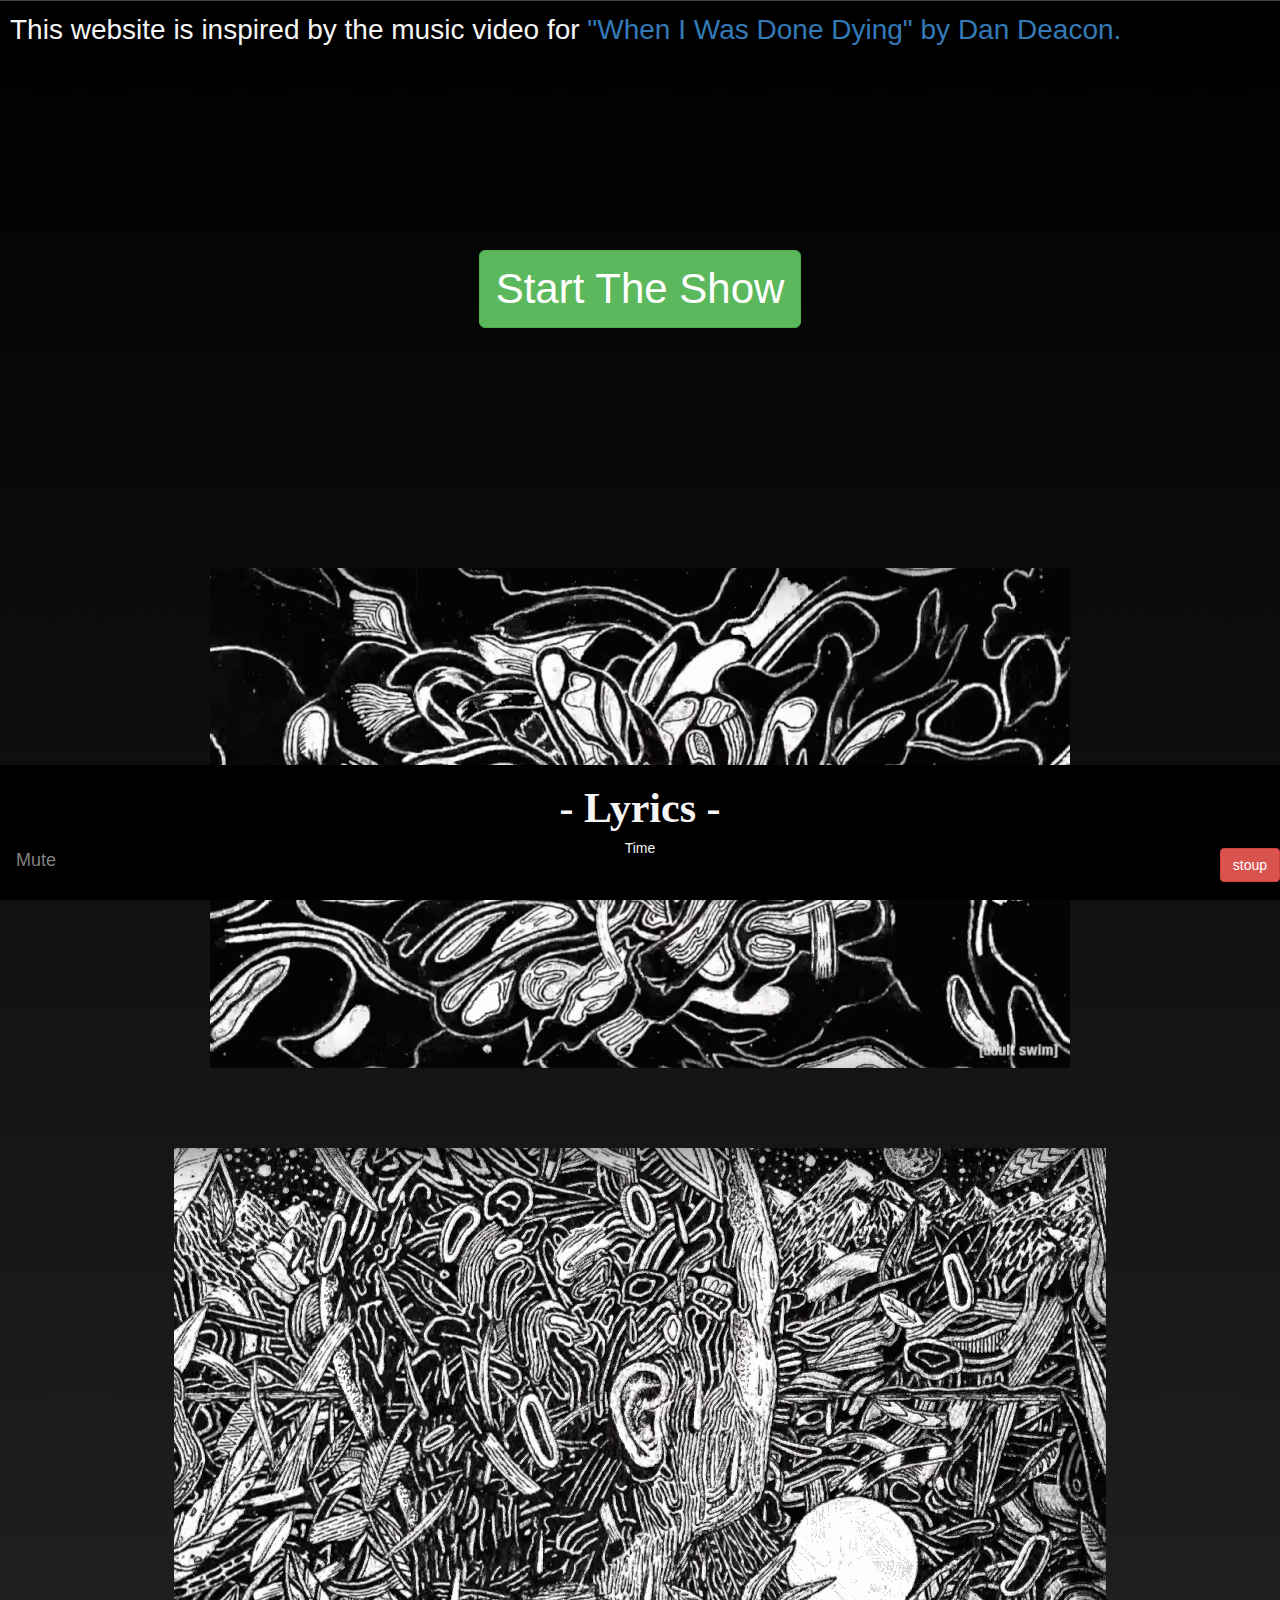
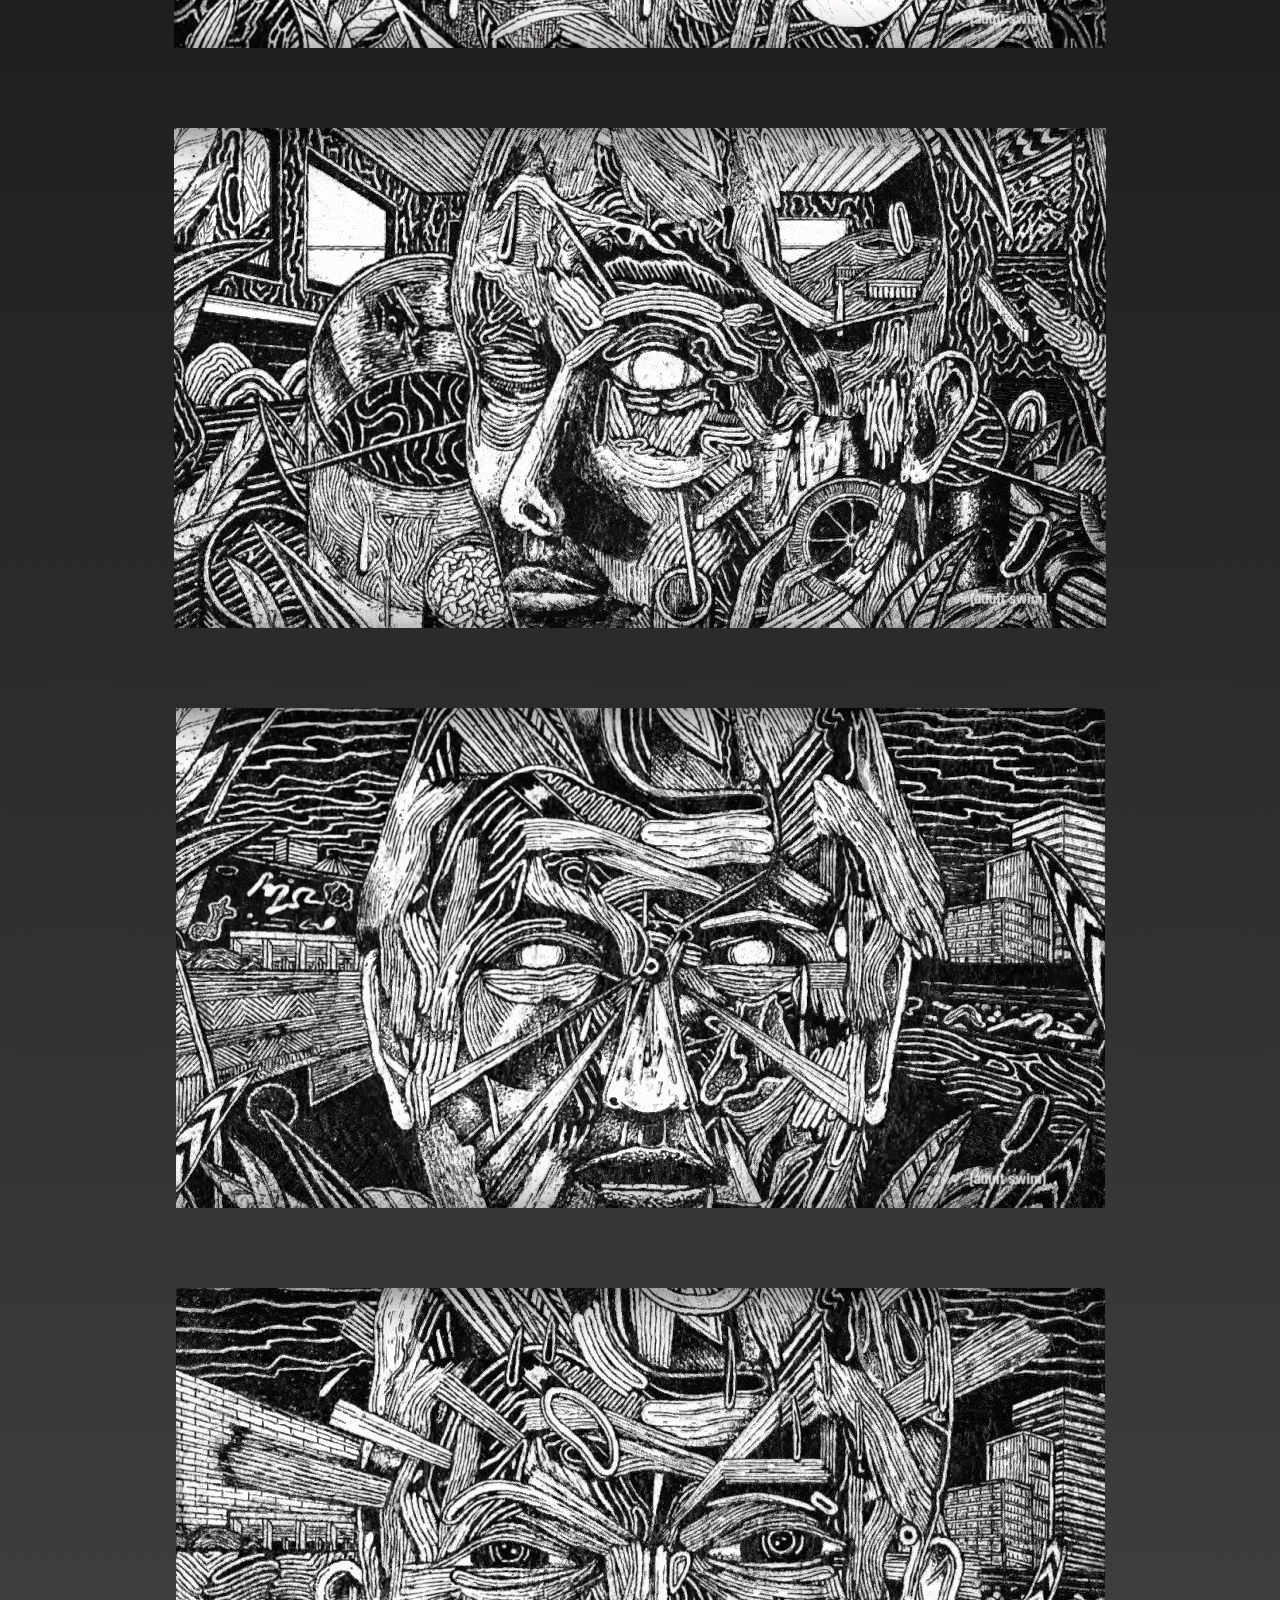
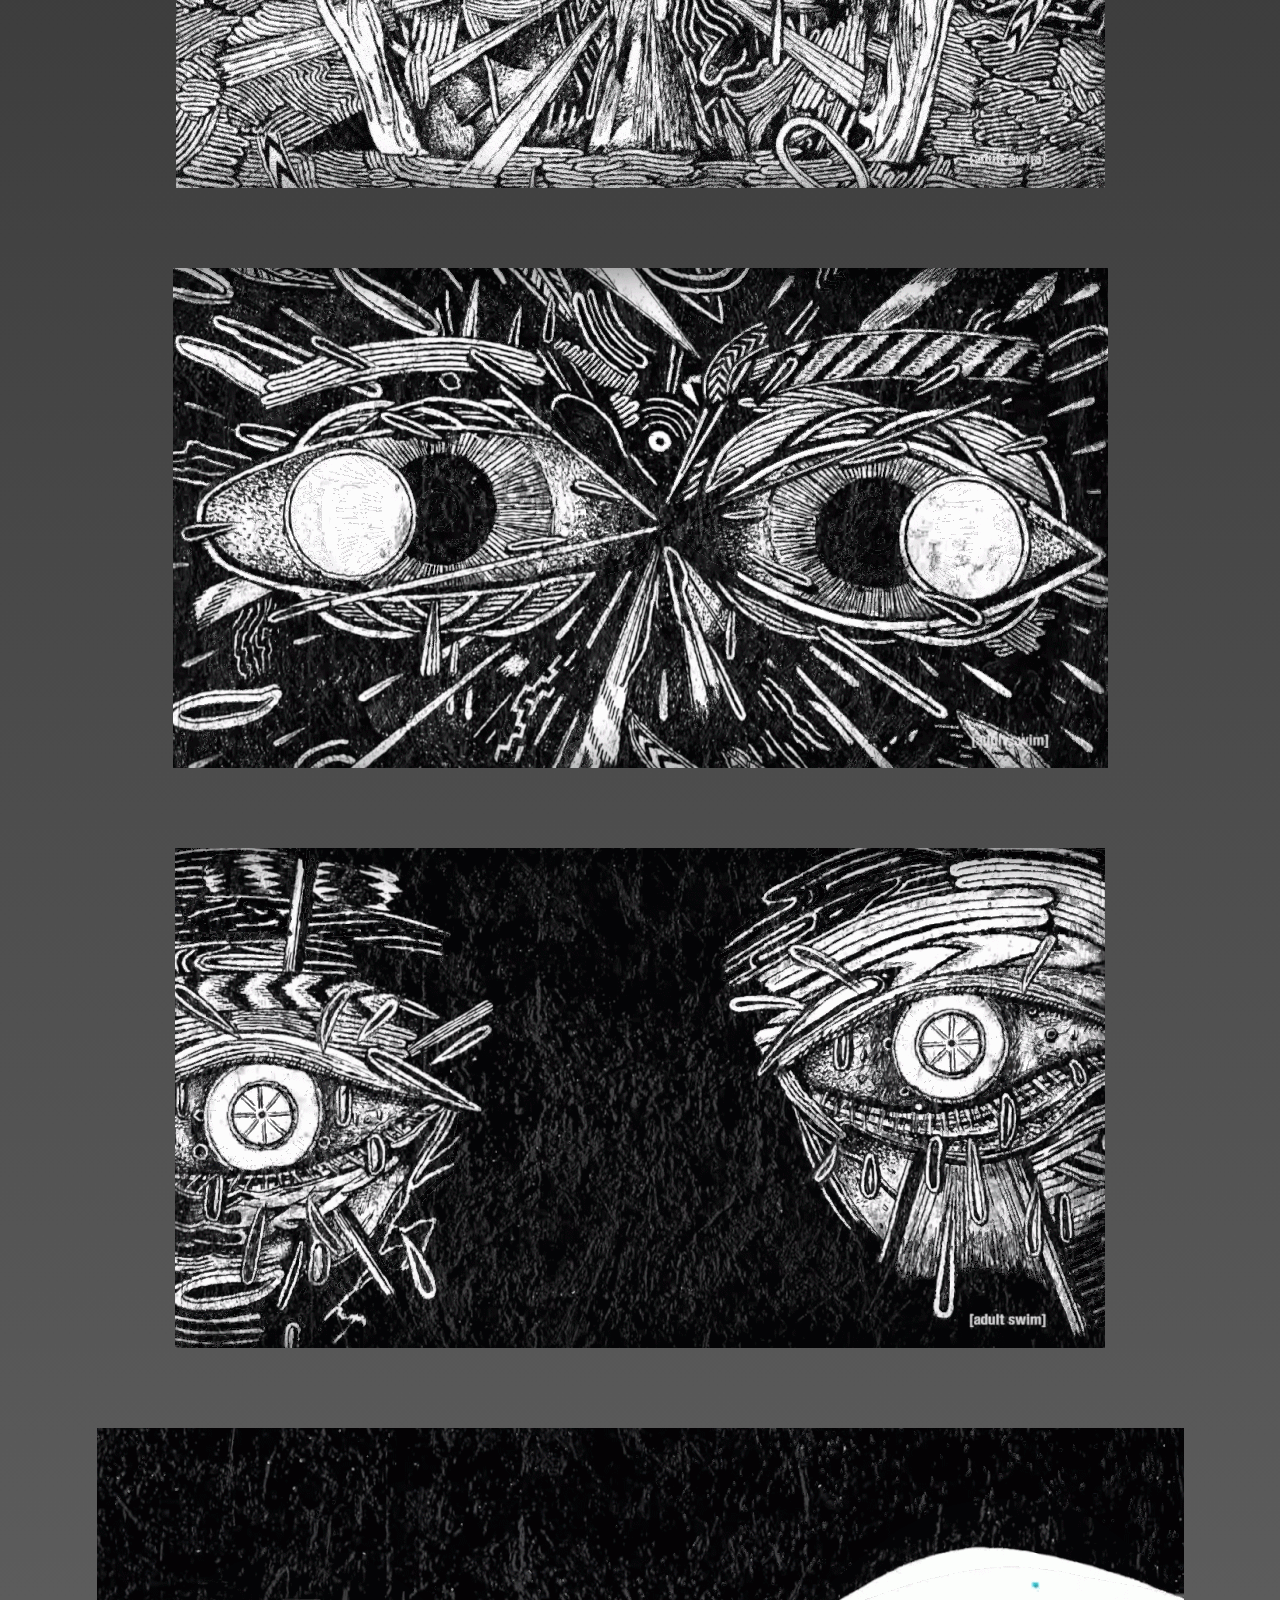
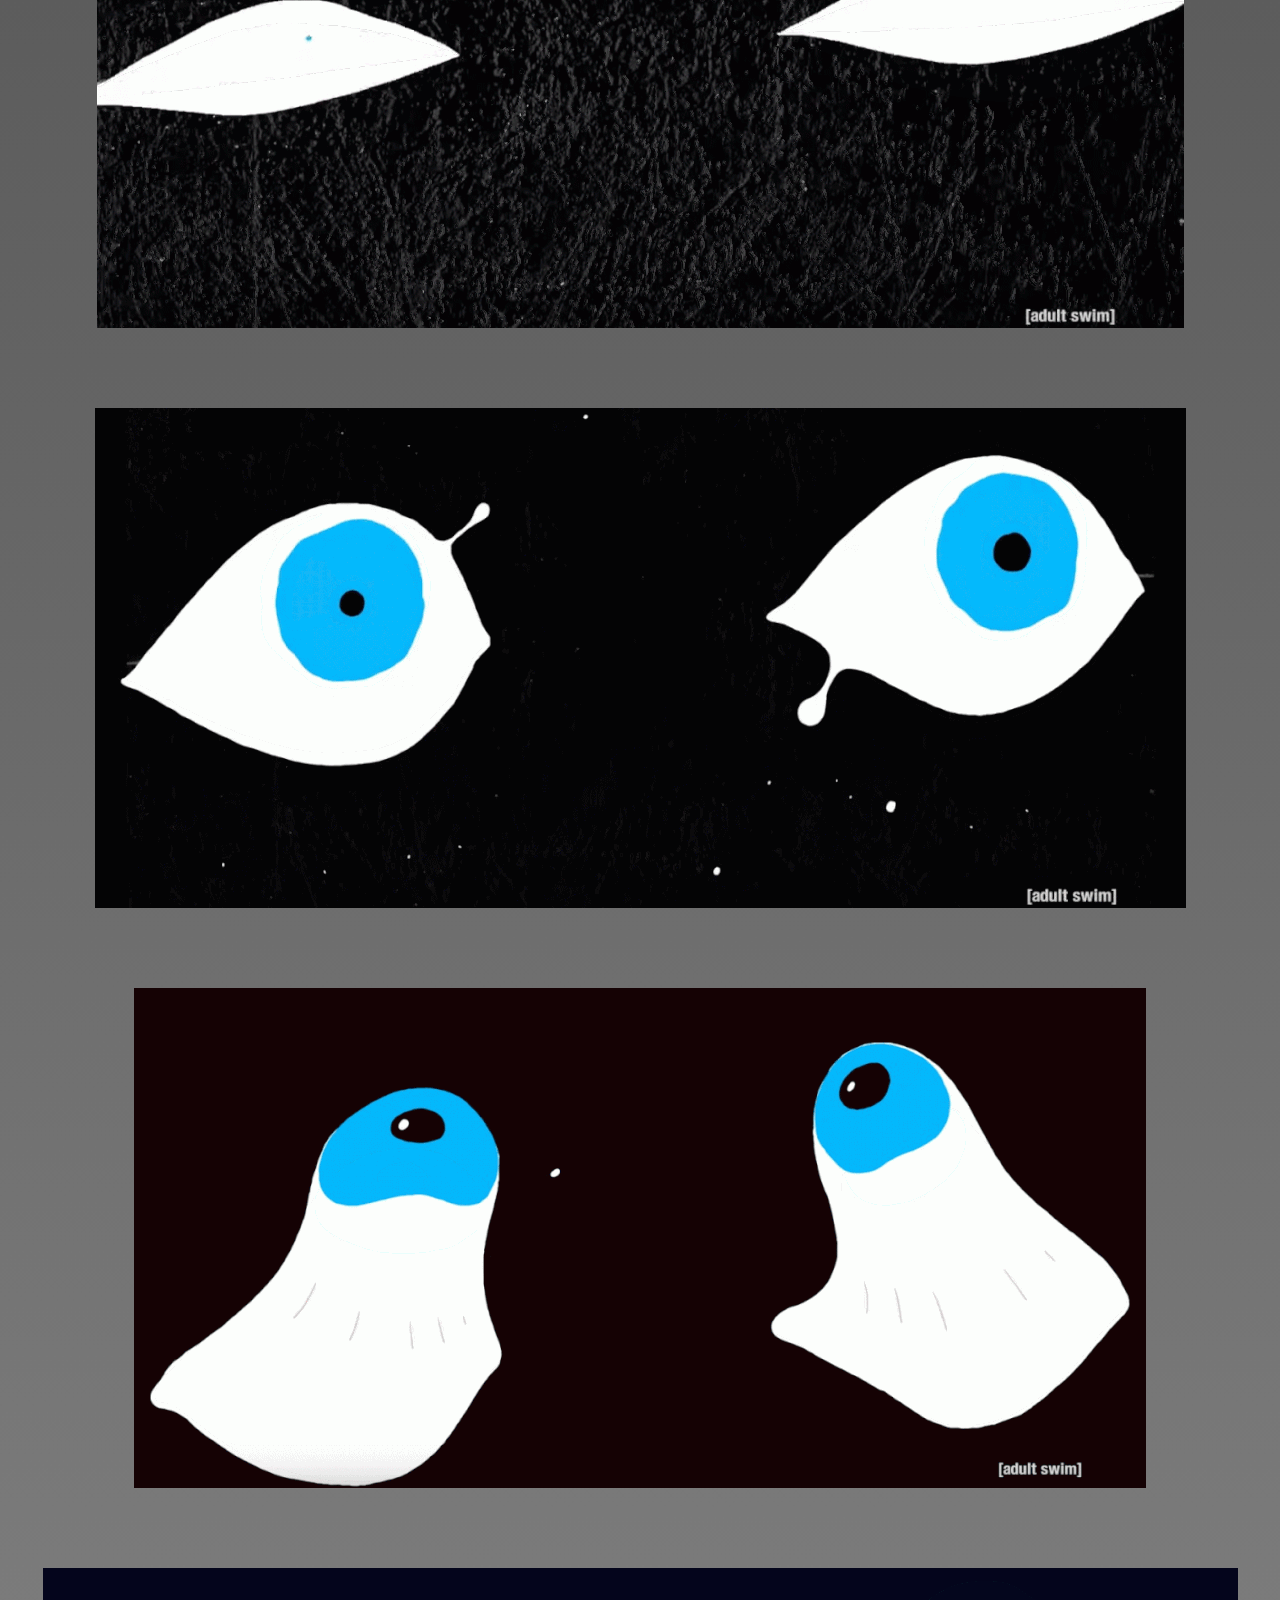
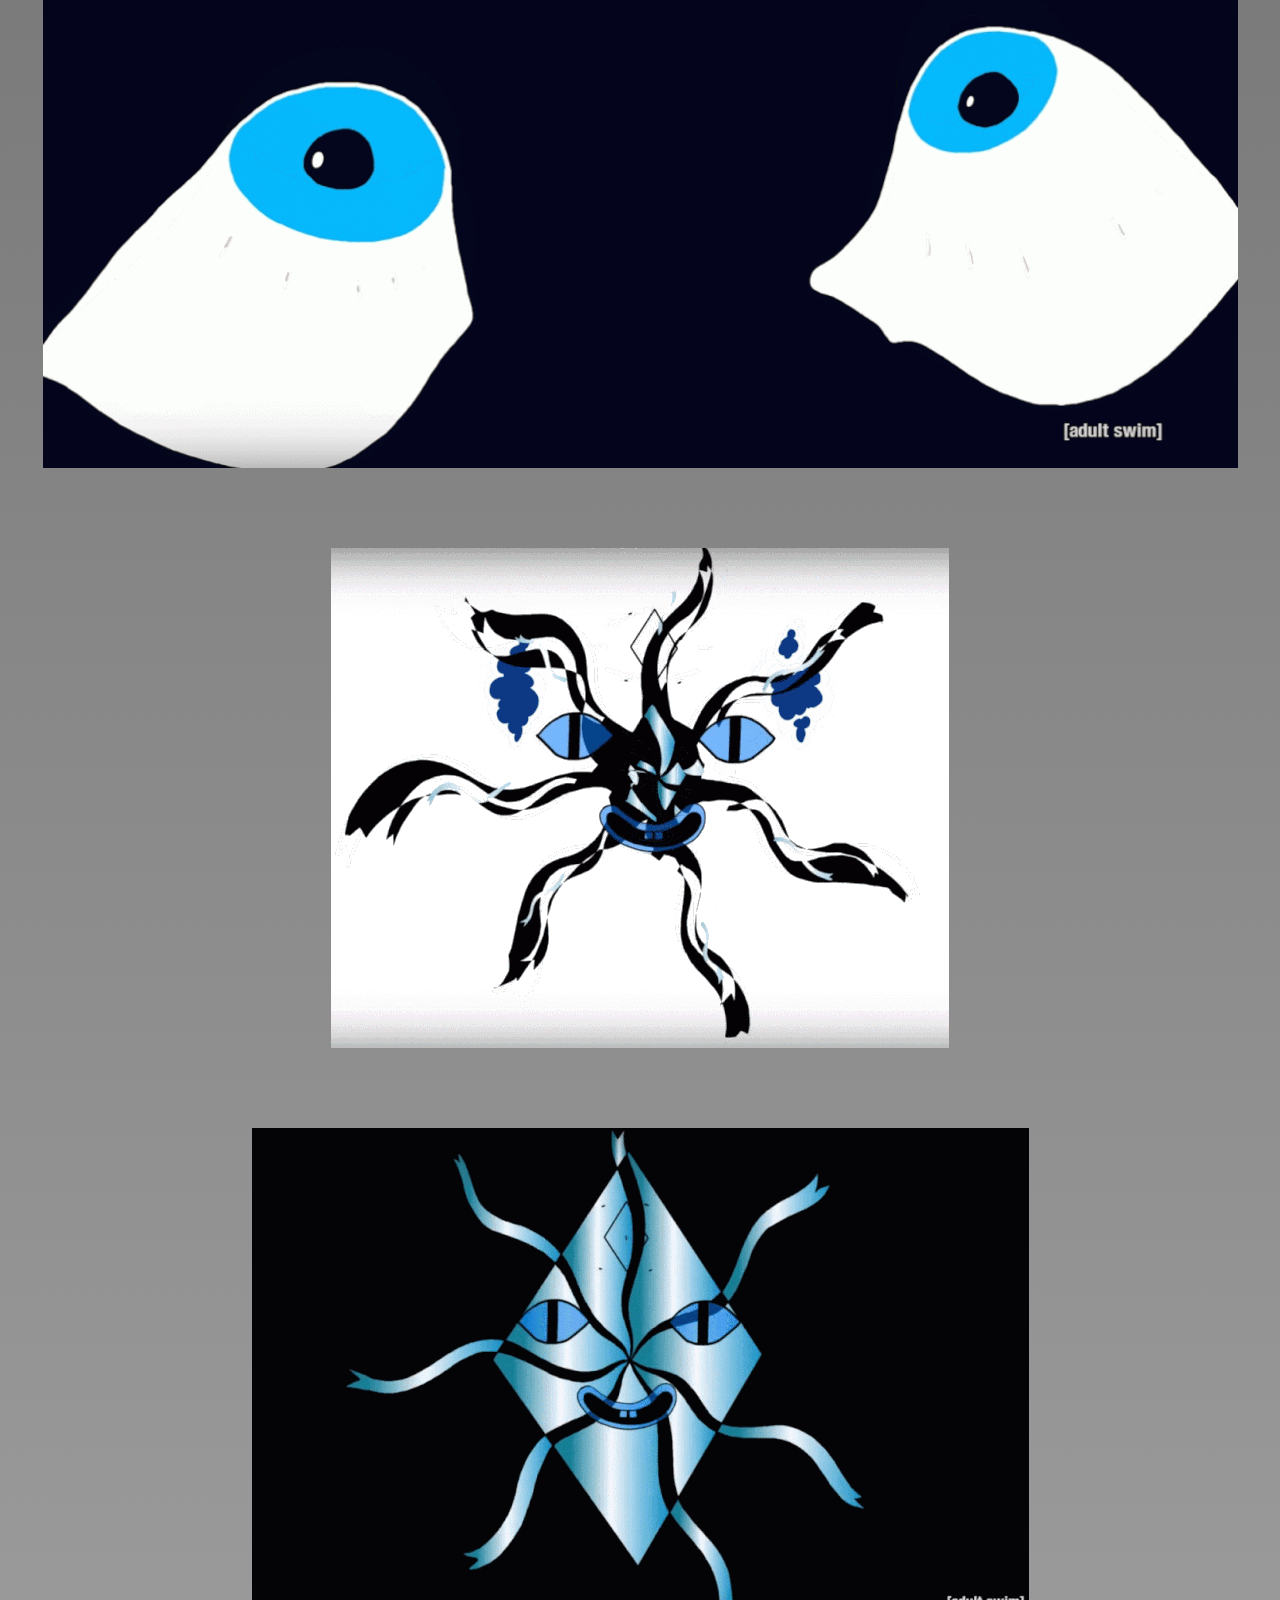
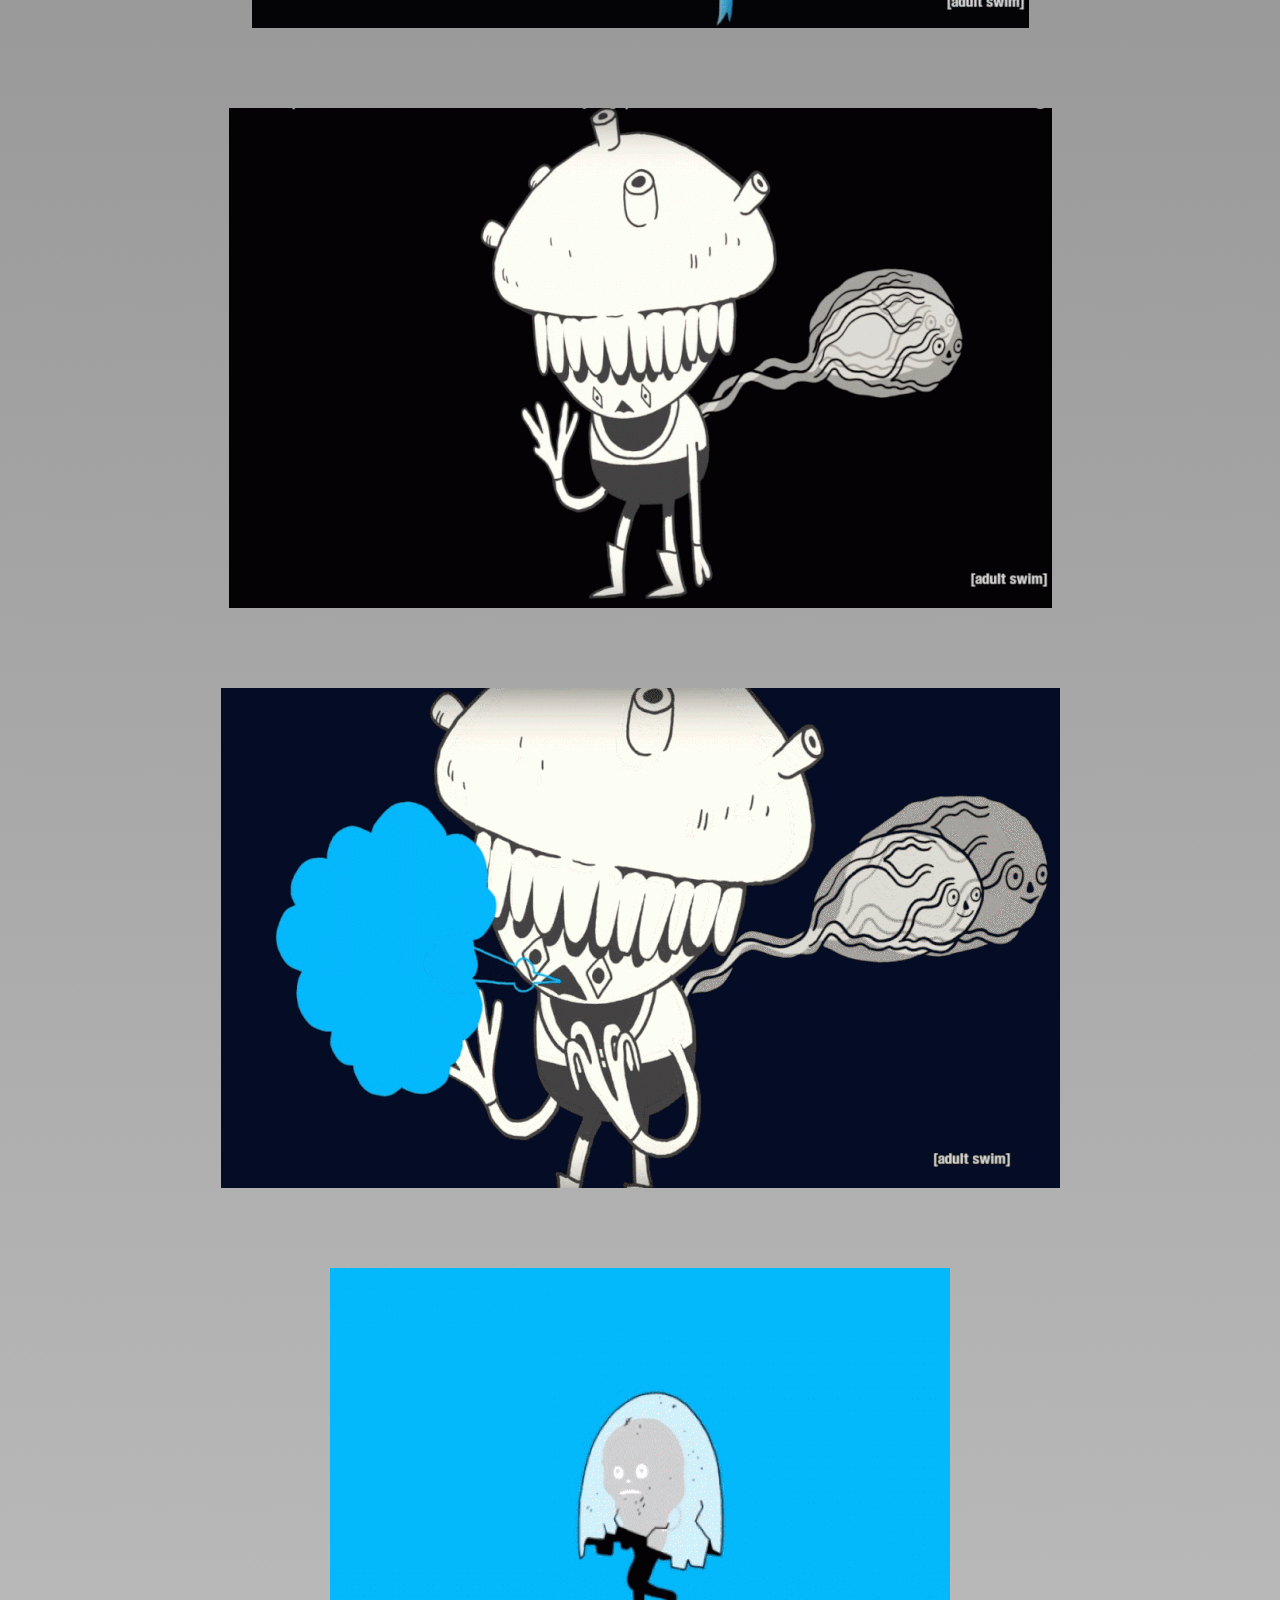
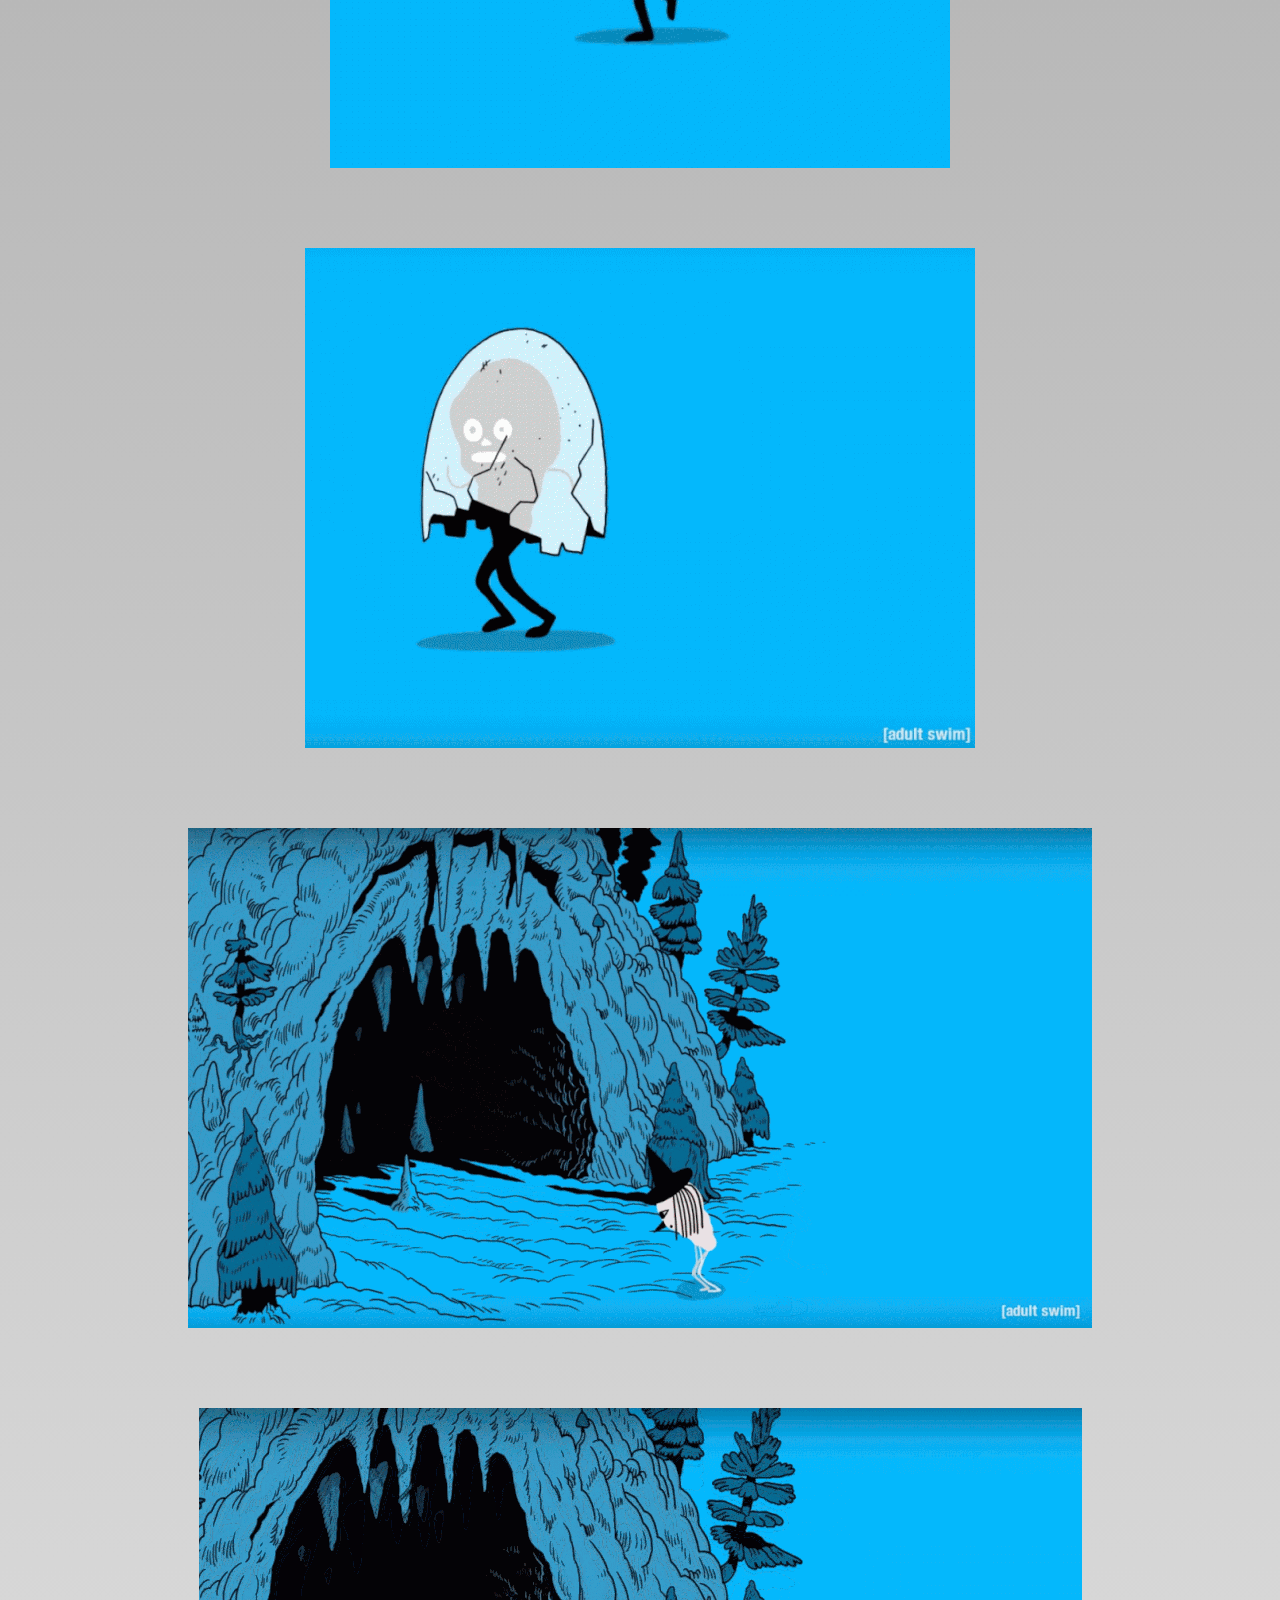
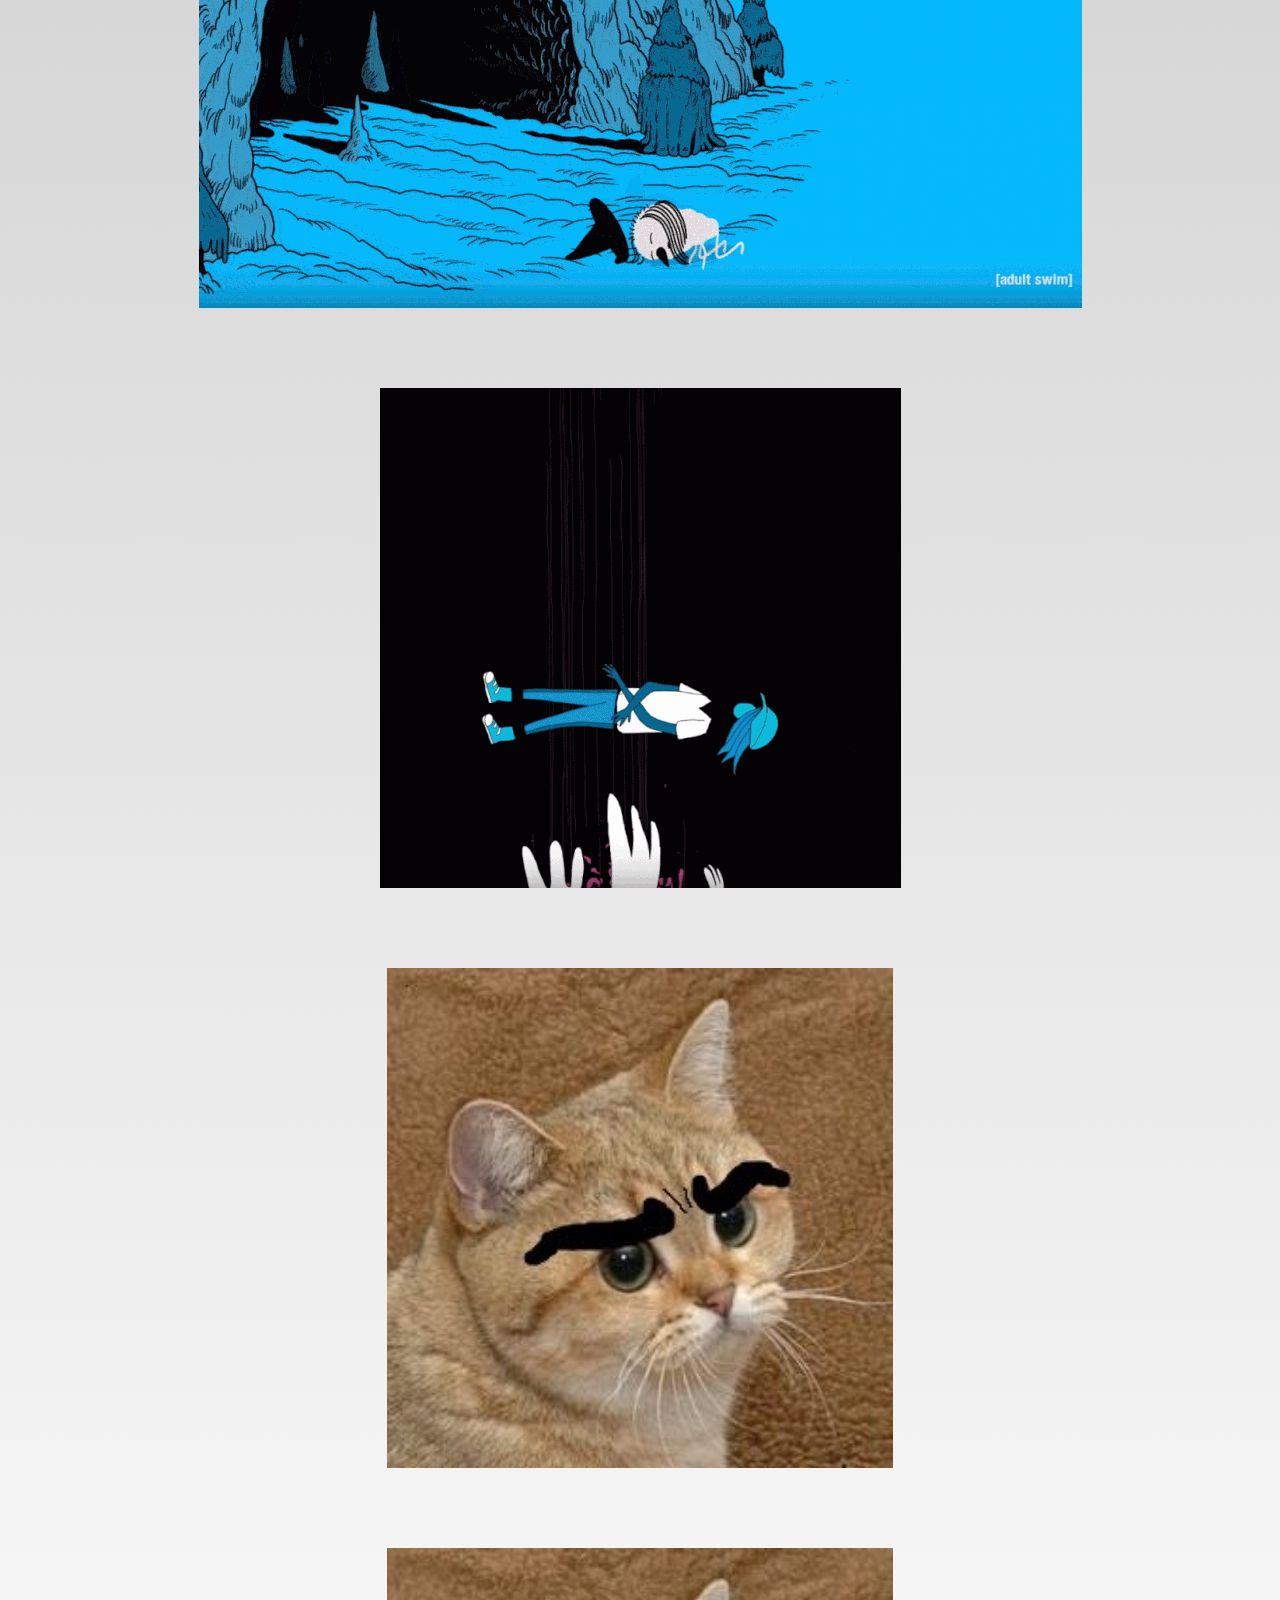
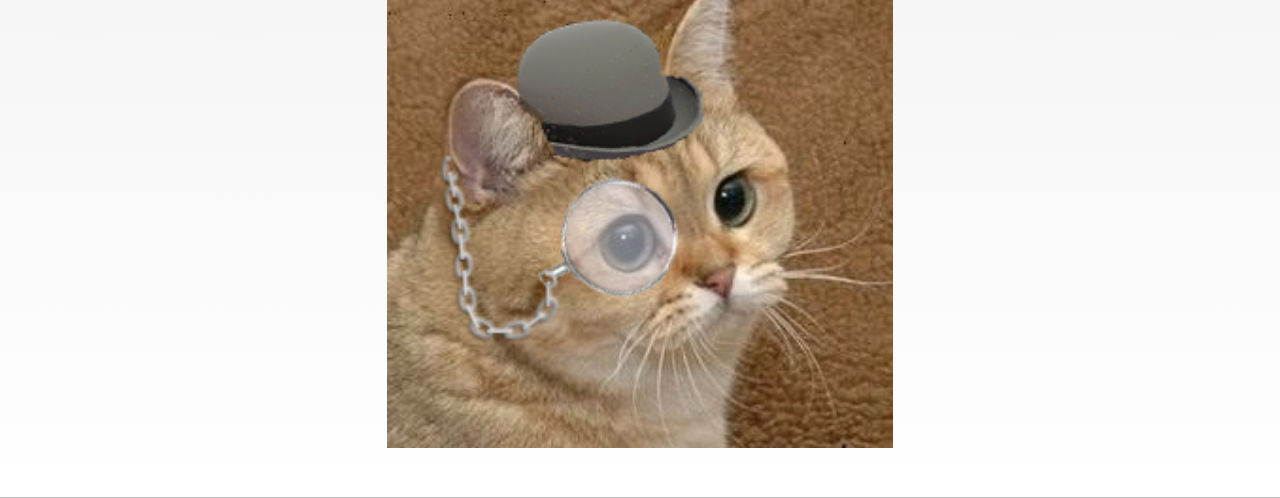
==== index.html @ 1fc052c8 "html the way to go" ====
<!DOCTYPE html>
<html lang="en">
<head>
<meta charset="utf-8">
<meta http-equiv="X-UA-Compatible" content="IE=edge">
<meta name="viewport" content="width=device-width, initial-scale=1">

<title>DDWIWDD Gif Show</title>

<link href="css/bootstrap.min.css" rel="stylesheet">
<link href="css/twbscolor.css" rel="stylesheet">
<link href="css/styles.css" rel="stylesheet">
<style>
img { margin: 40px auto; }
img.resize{
  width: auto;
  height: 500px;
}
#dimTop {
  top: 0;
  left: 0;
  width: 100%;
  height: 15%;
  position: fixed;
  padding: 0;
  margin: 0;
  background: black;
}
#dimBot {
  bottom: 0;
  left: 0;
  width: 100%;
  height: 15%;
  position: fixed;
  padding: 0;
  margin: 0;
  background: black;
}
#lyrics {
  margin-top: 1%;
  text-align: center;
  font-size: 3em;
  font-family: Papyrus,fantasy;
  font-weight: bold;
}

#play {
  margin: 200px auto;
  /*padding: 40px;*/ 
  font-size: 3em;
}

#mute {
  background: black;
  border: 0 none;
  color: gray;
}
#mute:focus, #mute:active:focus, #mute.active:focus { outline: 0 none; }
#inspiration { font-size: 2em; }
</style>
</head>
<body class="open-dark" style="background: linear-gradient(to bottom, black, white);">

  <audio id="musicTrack" src="audio/When I Was Done Dying.mp3" preload="auto"></audio>
  <span id="inspiration">This website is inspired by the music video for <a href="https://vimeo.com/123219861" target="_blank">"When I Was Done Dying" by Dan Deacon.</a></span>
  <div class="text-center"><button id="play" class="btn btn-success btn-lg">Start The Show</button></div>

  <!-- <div id="dimTop"></div> -->
  <div id="dimBot">
    <div id="lyrics"> - Lyrics - </div>
    <div style="position: fixed; bottom: 2%; left: 0;"><button type="button" id="mute" class="btn btn-default btn-lg">Mute</button></div>
    <div style="position: fixed; bottom: 2%; right: 0;"><button type="button" class="btn btn-danger" id="stoup">stoup</button></div>
    <div id="time-debug" style="text-align: center;">Time</div>
  </div>

  <div class="row"><img id="frame1" class="img-responsive resize" src="images/0-06.gif" /></div>
  <div class="row"><img id="frame2" class="img-responsive resize" src="images/0-09.gif" /></div>
  <div class="row"><img id="frame3" class="img-responsive resize" src="images/0-12.gif" /></div>
  <div class="row"><img id="frame4" class="img-responsive resize" src="images/0-15.gif" /></div>
  <div class="row"><img id="frame5" class="img-responsive resize" src="images/0-16.gif" /></div>
  <div class="row"><img id="frame6" class="img-responsive resize" src="images/0-18.gif" /></div>
  <div class="row"><img id="frame7" class="img-responsive resize" src="images/0-19.gif" /></div>
  <div class="row"><img id="frame8" class="img-responsive resize" src="images/0-20.gif" /></div>  <!-- Eyes open, Lyrics start. -->
  <div class="row"><img id="frame9" class="img-responsive resize" src="images/0-21.gif" /></div>
  <div class="row"><img id="frame10" class="img-responsive resize" src="images/0-24.gif" /></div>
  <div class="row"><img id="frame11" class="img-responsive resize" src="images/0-25.gif" /></div>
  <div class="row"><img id="frame12" class="img-responsive resize" src="images/0-27.gif" /></div>
  <!-- <div class="row"><img id="frame13" class="img-responsive resize" src="images/0-28.gif" /></div> -->
  <div class="row"><img id="frame13" class="img-responsive resize" src="images/0-29.gif" /></div>
  <div class="row"><img id="frame14" class="img-responsive resize" src="images/0-30.gif" /></div>   <!-- "And it startled me so" -->
  <div class="row"><img id="frame15" class="img-responsive resize" src="images/0-32.gif" /></div>
  <div class="row"><img id="frame16" class="img-responsive resize" src="images/0-35.gif" /></div>
  <div class="row"><img id="frame17" class="img-responsive resize" src="images/0-36.gif" /></div>
  <div class="row"><img id="frame18" class="img-responsive resize" src="images/0-40.gif" /></div>
  <div class="row"><img id="frame19" class="img-responsive resize" src="images/0-41.gif" /></div>
  <div class="row"><img id="frame20" class="img-responsive resize" src="images/0-50.gif" /></div>

  <div class="row"><img id="frame21" class="img-responsive resize" src="images/cat1.jpg" /></div>
  <div class="row"><img id="frame22" class="img-responsive resize" src="images/cat2.jpg" /></div>

<script src="js/jquery-1.11.3.js"></script>
<script src="js/bootstrap.js"></script>
<script src="js/utilityClasses.js"></script>
<script src="js/gifShow.js"></script>
<script>
window.onbeforeunload = function(){ window.scrollTo(0,0); }   // Snap screen to top.
</script>
</body>
</html>
---- css/twbscolor.css ----
/* Copied from generator: http://work.smarchal.com/twbscolor/css/e74c3cc0392becf0f1ffbbbc0 */
.navbar-default .navbar-nav > .active > a,
.navbar-default .navbar-nav > .active > a:hover,
.navbar-default .navbar-nav > .active > a:focus {
  color: white;
  background-color: CadetBlue;
}
.navbar-default .navbar-nav > .open > a,
.navbar-default .navbar-nav > .open > a:hover,
.navbar-default .navbar-nav > .open > a:focus {
  color: white;
  background-color: CadetBlue;
}
.navbar-default .navbar-toggle { border-color: white; }
.navbar-default .navbar-toggle:hover,
.navbar-default .navbar-toggle:focus { background-color: white; }
.navbar-default .navbar-nav .open .dropdown-menu > .active > a,
.navbar-default .navbar-nav .open .dropdown-menu > .active > a:hover,
.navbar-default .navbar-nav .open .dropdown-menu > .active > a:focus {
  color: white;
  background-color: LightSlateGray;
}

/* Not generated: */
.navbar-default .navbar-nav > li > a {
  font-size: 16px;
  color: white;
}
a.navbar-toggle {
  color: DarkSlateGray;
  background-color: white;
}
---- css/styles.css ----
/* Media Queries: http://stackoverflow.com/a/18850777/1208507 */

/* Open-Dark Layout: */
body.open-dark {
  margin: 10px;
  overflow-x: hidden;
  /*font-family: serif;*/
  background-color: DarkSlateGray;
  color: WhiteSmoke;
}
.open-dark video,
.open-dark .iframe-container {
  display: block;
  width: 85%;
  margin: 10px auto;
  overflow: hidden;
  text-align: center;
}
.open-dark nav.navbar-default {
  background-color: LightSlateGray;
  border-color: LightSlateGray;
}
.open-dark a.navbar-brand {
  font-size: 28px;
  font-family: impact;
  letter-spacing: 2px;
  color: black;
}
.open-dark > h1,
.open-dark > h2 {
  margin-left: 8%;
}
@media(max-width: 767px) {
  .open-dark > h2 { font-size: 18px; }
}
.open-dark nav {
  width: 95%;
  margin: auto;
}

.col-centered {
    float: none;
    margin: 0 auto;
}

div.artist,
div.actor {
  margin-top: 8px;
  margin-left: 2px;
  margin-right: 2px;
  /* padding-bottom: 5px; */
  border: solid black;
  border-left-width: 15px;
  border-right-width: 15px;
}
.artist h1 { 
  margin-top: 0;
  margin-bottom: 0;
  padding-top: 2px;
  padding-bottom: 4px;
  background-color: black;
text-align: center;
}
.artist h2 {
  margin-top: 8px;
  padding-left: 8px;
}
.close-artist {
  margin-top: 1px;
  /*margin-right: 5px;*/
  float: right;
  font-size: .45em;
  font-weight: bold;
  background-color: darkred;
}
.artist .btn-block {
  width: 80%;
  margin-bottom: 5px;
  margin-left: auto;
  margin-right: auto;
  float: none;
  color: black;
}

.maximize-video {
  position: absolute;
  bottom: 11px;
  right: 4%;
  /*right: 25px;*/
  padding: .3em .7em;
  font-size: .8em;
}
@media(max-width: 767px) {
  .maximize-video { visibility: hidden; }
}


/* * * *  Styles for outside websites thumbnails before embedding  * * * */

/* Embedded content starts as a static image. On click replaces with iframe: */
.xhamster,
.xvideos,
.xxxbunker {
  height: 0;
  width: 100%;
  background-size: 100%;
  background-repeat: no-repeat;
}
.xhamster  { padding-top: 70.35175879396985%;  /* Thumbnail: 398x280 */ }
.xvideos   { padding-top: 75.29976019184652%;  /* Thumbnail: 417x314 */ }
.xxxbunker { padding-top: 56.27240143369176%;  /* Thumbnail: 558x314 */ }

.xhamster::before,
.xvideos::before,
.xxxbunker::before { /* play bubble */
  content: '';
  background: rgba(255, 255, 255, .6);
  height: 80px;
  width: 80px;
  display:block;
  margin: -40px 0 0 -40px;
  border-radius: 100px;
  position: absolute;
  top: 50%;
  left: 50%;
  box-shadow: 0 0 20px 3px rgba(51, 51, 51, .8);
  transition: all .1s ease;
  z-index:1;
}
.xhamster:hover::before,
.xvideos:hover::before,
.xxxbunker:hover::before { /* play bubble hover */
  background: rgba(238, 238, 238, .8);
  box-shadow: 0 0 10px 3px rgba(51, 51, 51, .8);
  width: 100px;
  height: 100px;
  margin: -50px 0 0 -50px;
}
.xhamster::after,
.xvideos::after,
.xxxbunker::after { /* Play Triangle */
  content: '';
  width: 0;
  height: 0;
  line-height:0px;
  display:block;
  border-style: solid;
  border-width: 20px 0 20px 40px;
  margin: -20px 0 0 -15px;
  border-color: transparent transparent transparent #333;
  position: absolute;
  top: 50%;
  left: 50%;
  height: 0;
  width: 0;
  z-index:2;
}
.xhamster iframe,
.xvideos iframe,
.xxxbunker object { z-index: 3; }


/* * * Used for imges.htm: * * */
body.dim-back { background-color: lavender; }
.full {
    max-width: 100%;
    max-height: 100%;
    bottom: 0;
    left: 0;
    margin: auto;
    overflow: auto;
    position: fixed;
    right: 0;
    top: 0;
    z-index: 2;
}
img.hide-img { visibility: hidden; }   /* Used for hideGifs() */
#source-button {
  position: fixed;
  z-index: 3;   /* The fullscreen image is set to 2. */
}
.bottom-screen { bottom: 1%; }
.left-center-screen,
.right-center-screen { top: 15%; } /* Align button with center screen. */
.left-center-screen { left: 1%; }
.right-center-screen { right: 1%; }

/* Navigation buttons thanks to:
 * https://bootstrapbay.com/blog/bootstrap-button-styles/ */
#next,
#prev {
  position: fixed;
  display: none;
  z-index: 3;   /* The fullscreen image is set to 2. */
  opacity: 0.02;
  /*opacity: 0.2;*/
  font-size: 1.5em;
  font-weight: bold;
}
#next.btn.outline,
#prev.btn.outline {
  height: 75%;
  width: 20%;
  /*width: 45px;*/
  padding: 5px 5px;
  background: none;
}
#next.btn-primary.outline,
#prev.btn-primary.outline {
  border: 2px solid lavender;
  /*border: 2px solid #0099cc;
  color: #0099cc;*/
}
#next.btn-primary.outline:hover,
#next.open > #next.dropdown-toggle.btn-primary,
#prev.btn-primary.outline:hover,
#prev.open > #prev.dropdown-toggle.btn-primary {
  /*color: #33a6cc;
  border-color: #33a6cc;*/
  /*opacity: 0.5;*/
}
#next.btn-primary.outline:active,
#next.btn-primary.outline.active,
#prev.btn-primary.outline:active,
#prev.btn-primary.outline.active {
  /*border-color: #007299;
  color: #007299;*/
  box-shadow: none;
  /*opacity: 0.2;*/
}

/* Style for blog: */
/* video,
.iframe-container {
  display: block;
  width: 100%;
  margin: 10px auto;
  text-align: center;
} */
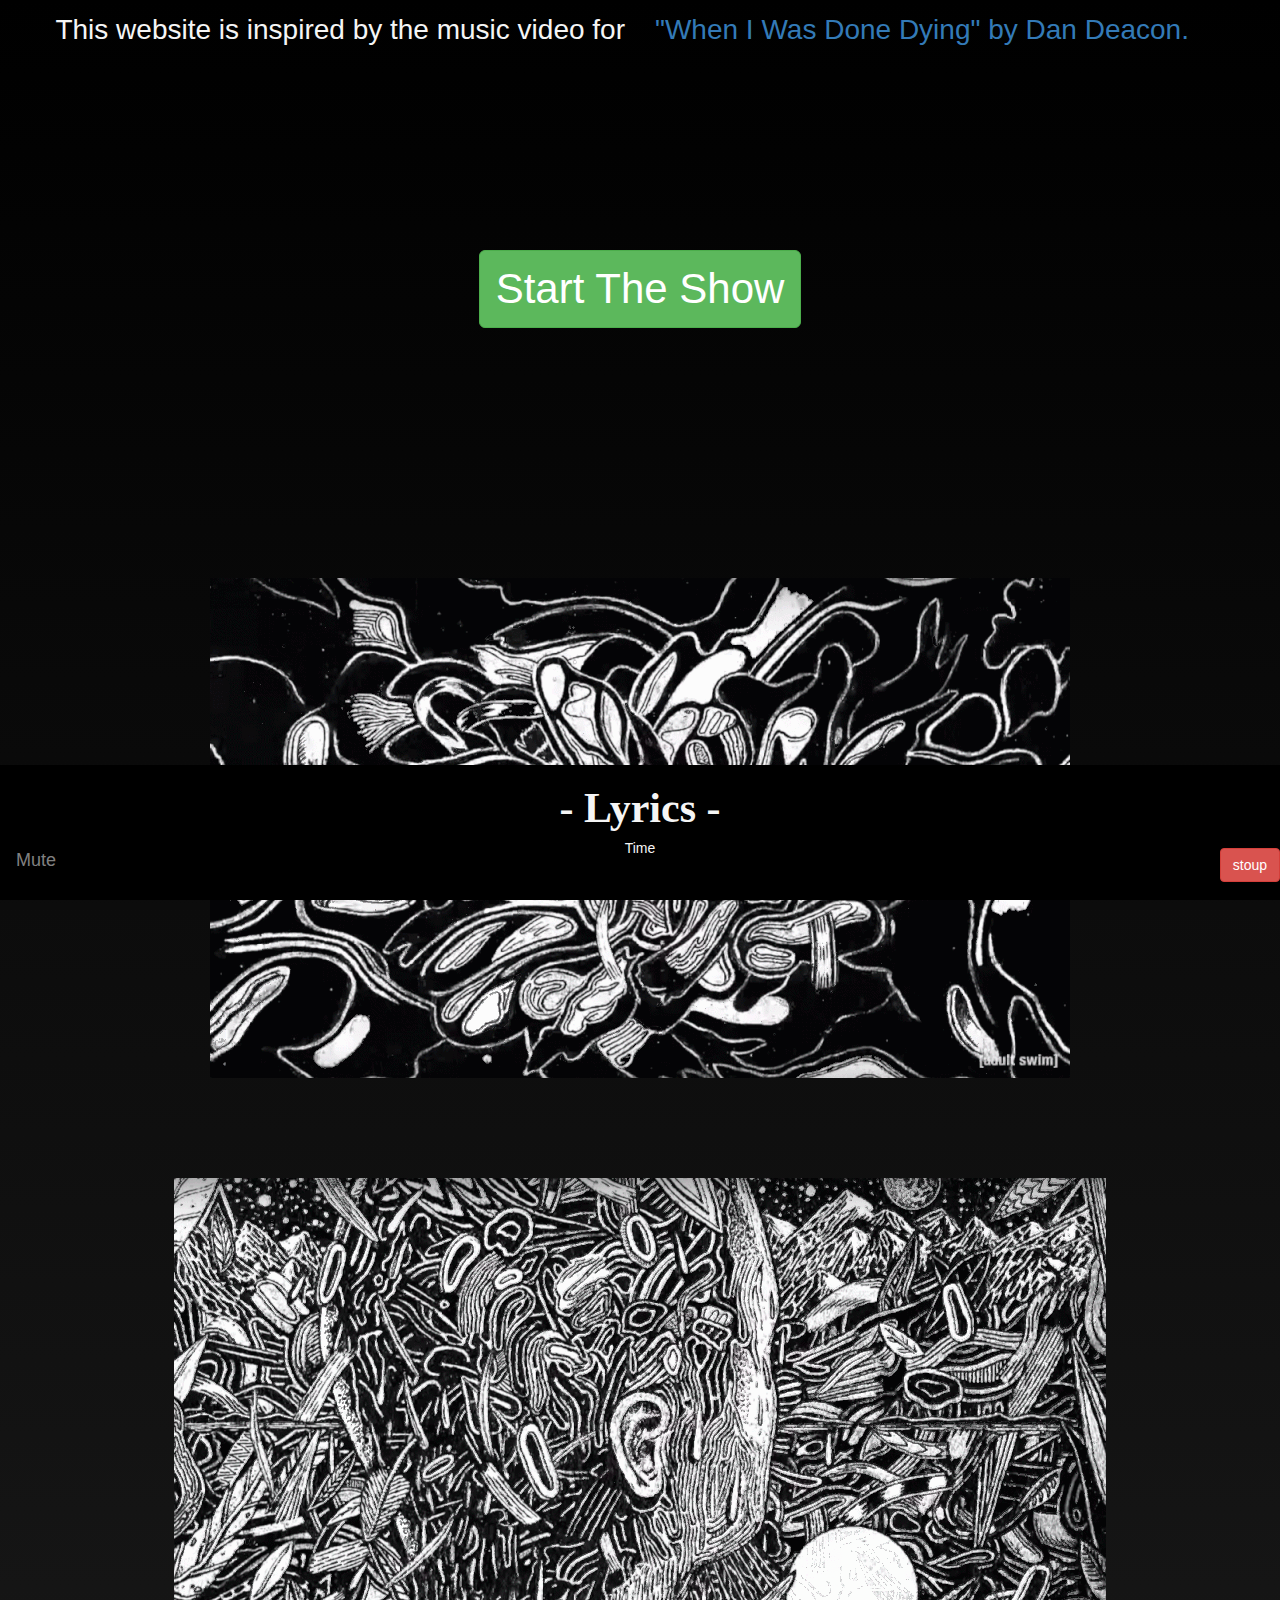
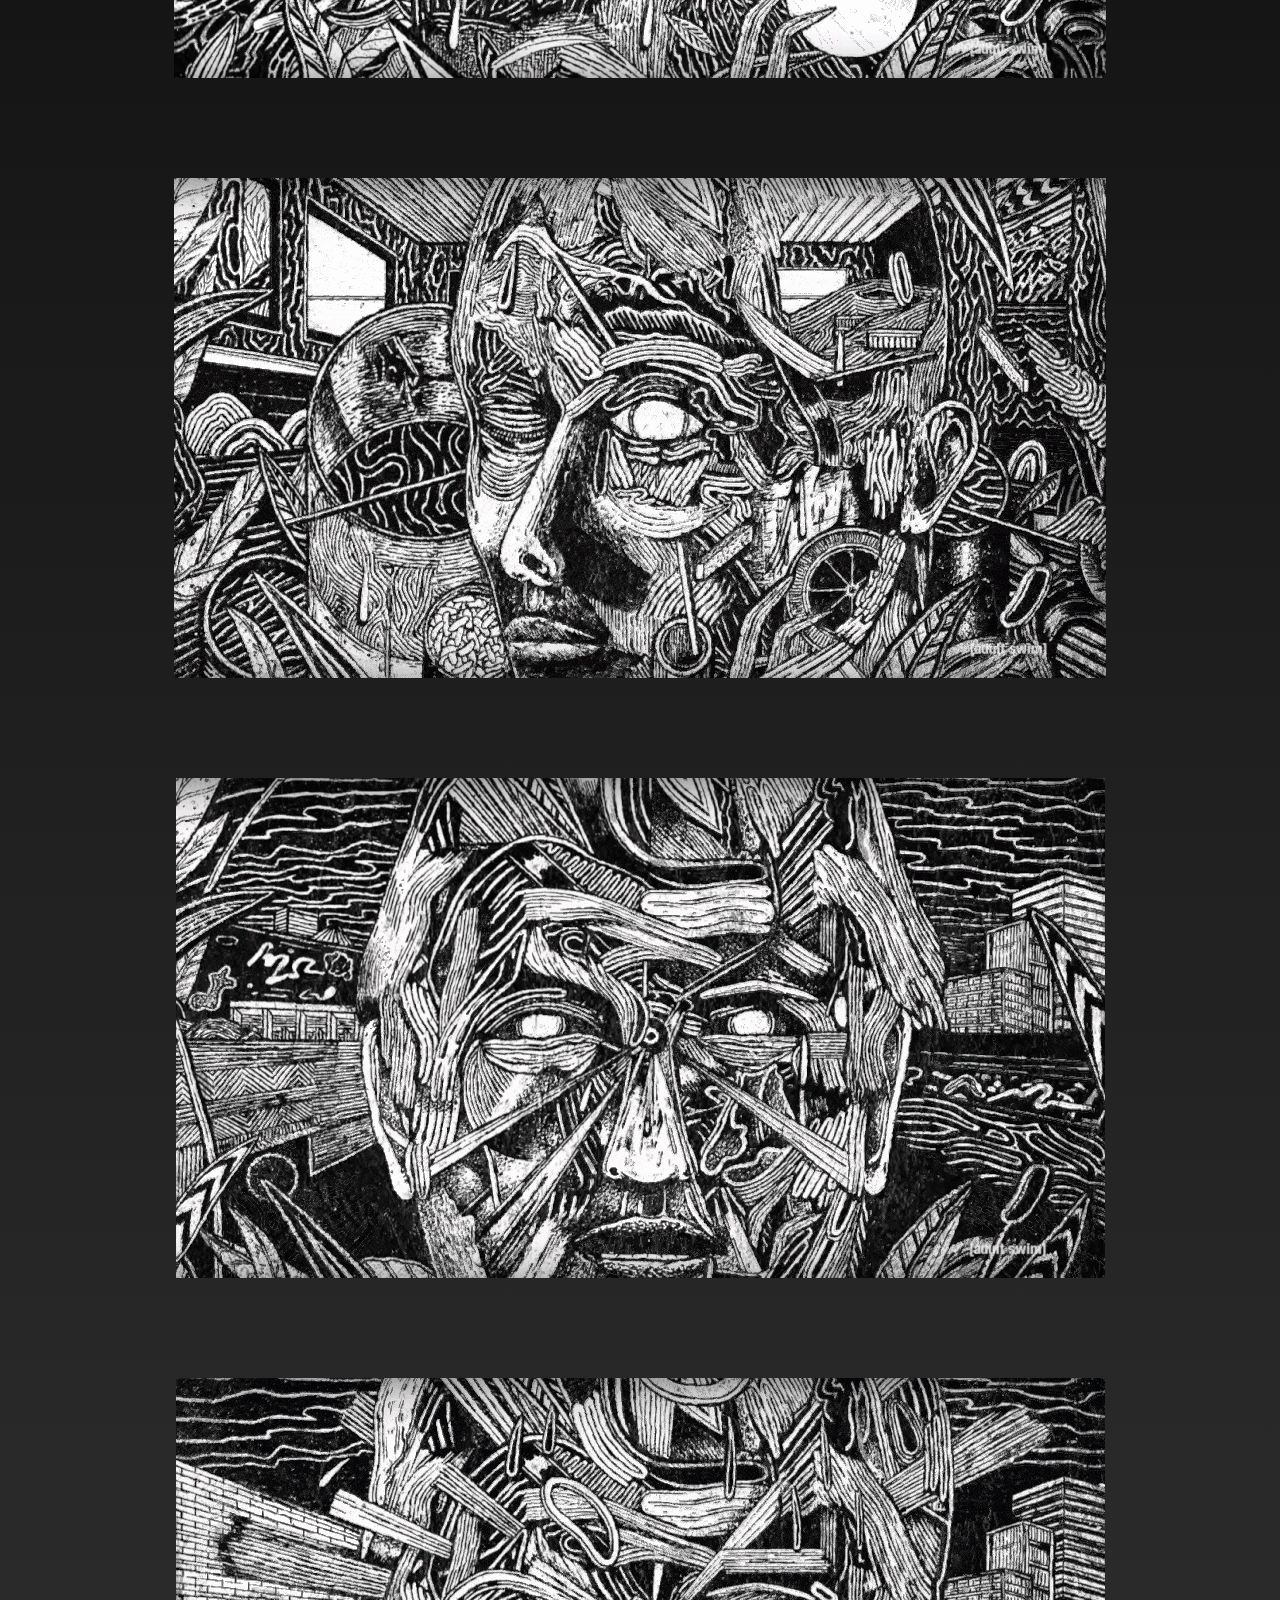
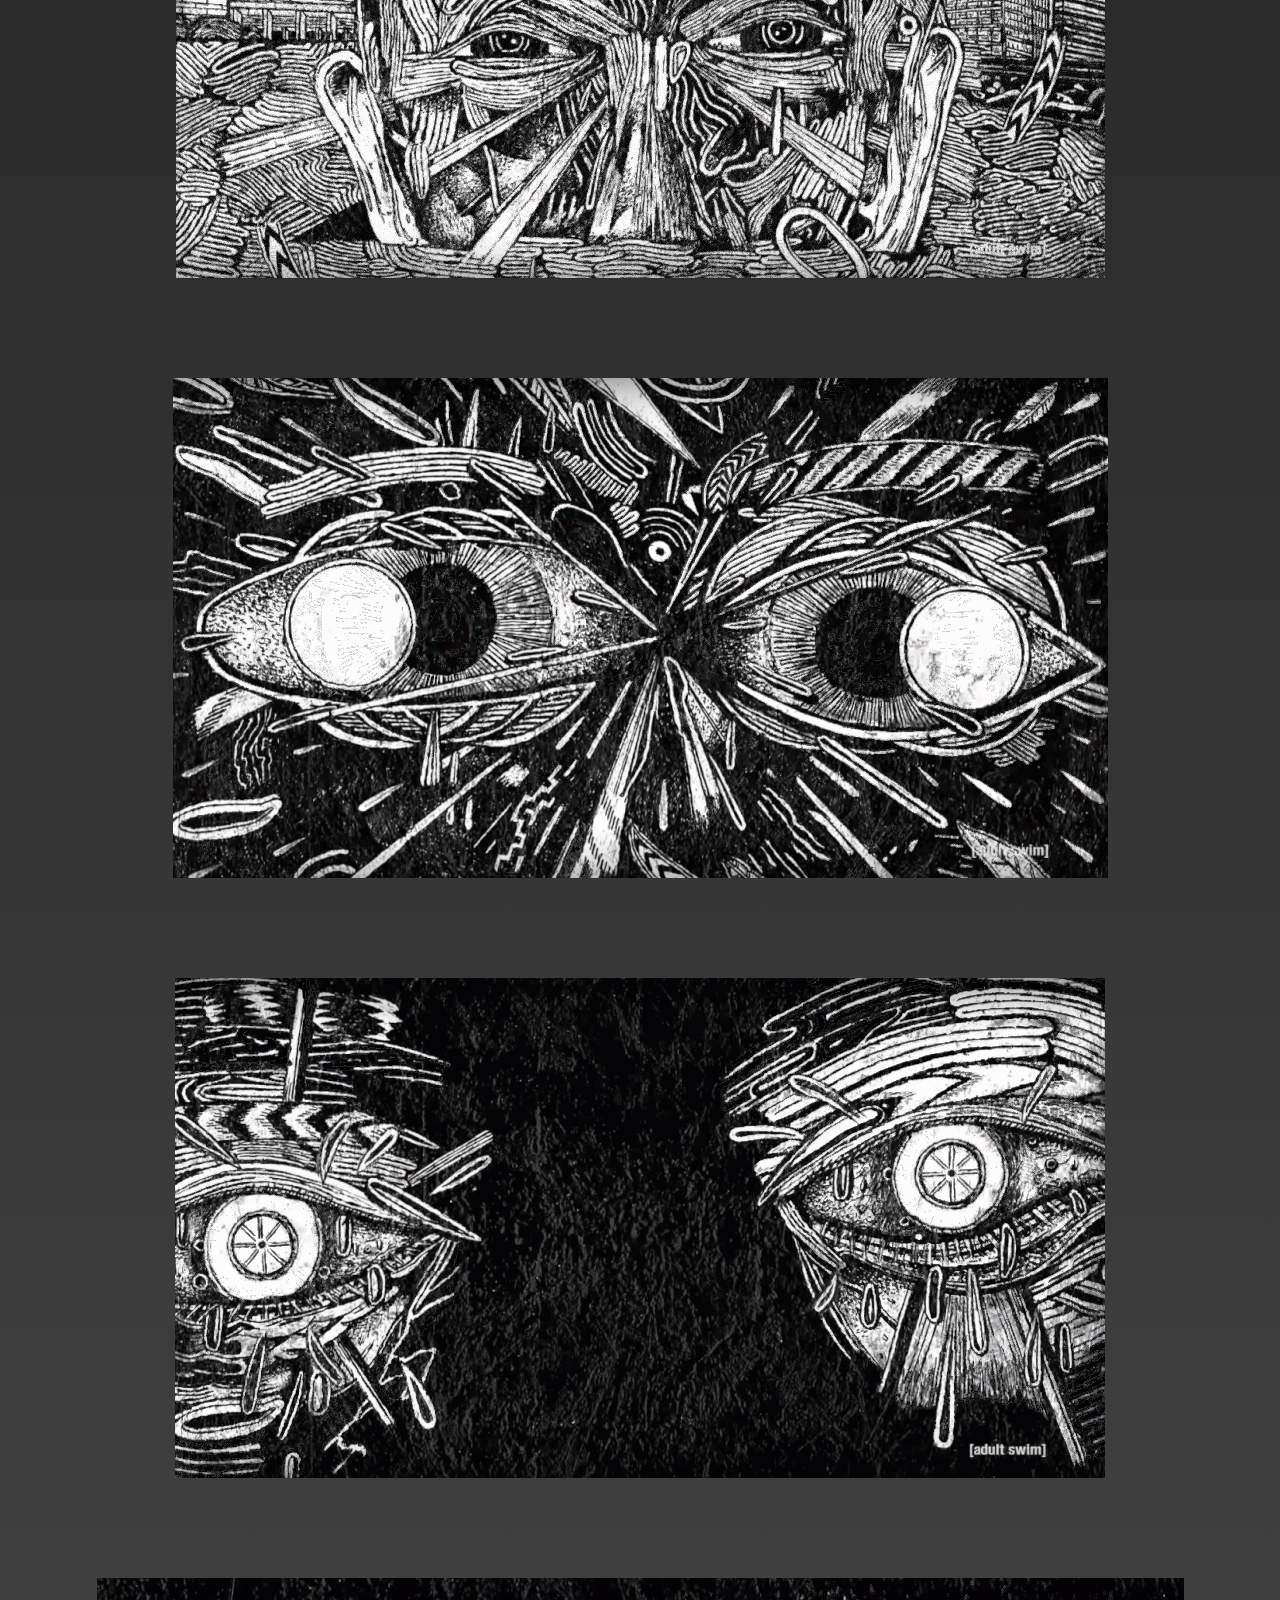
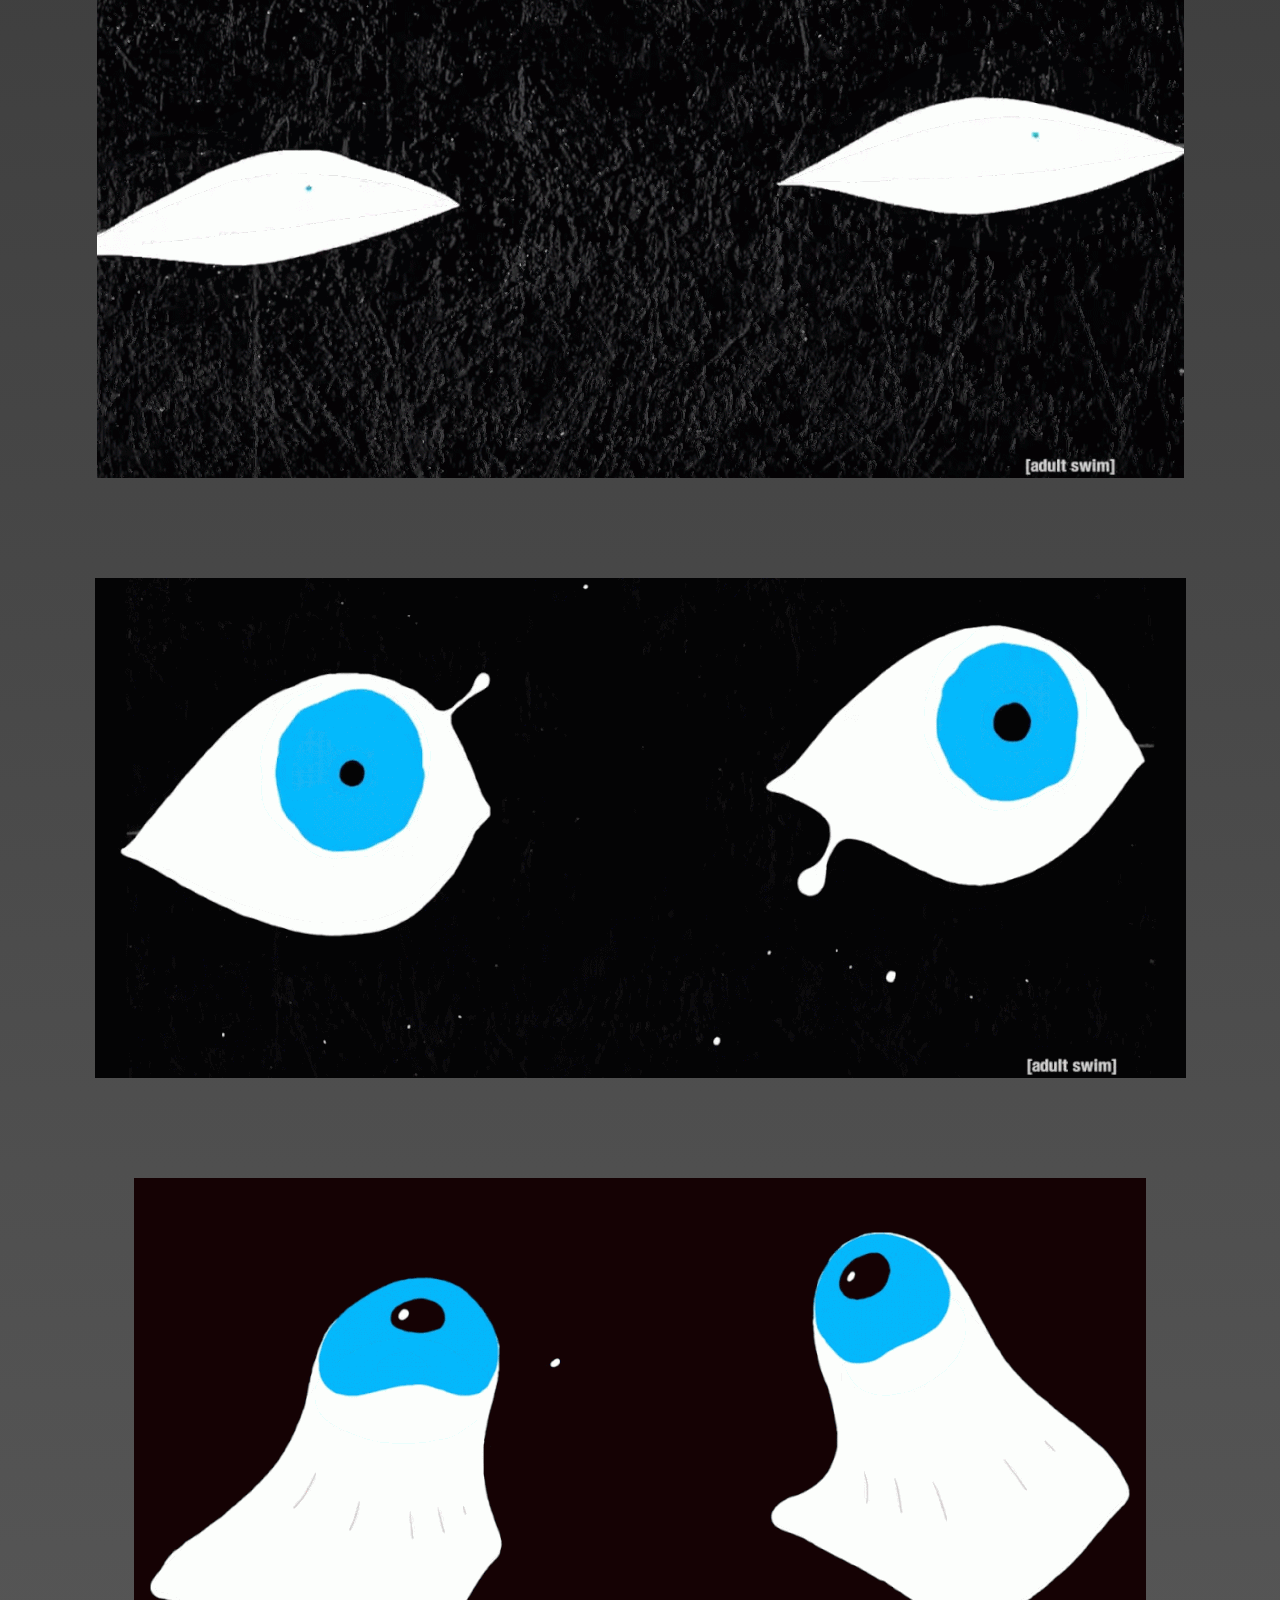
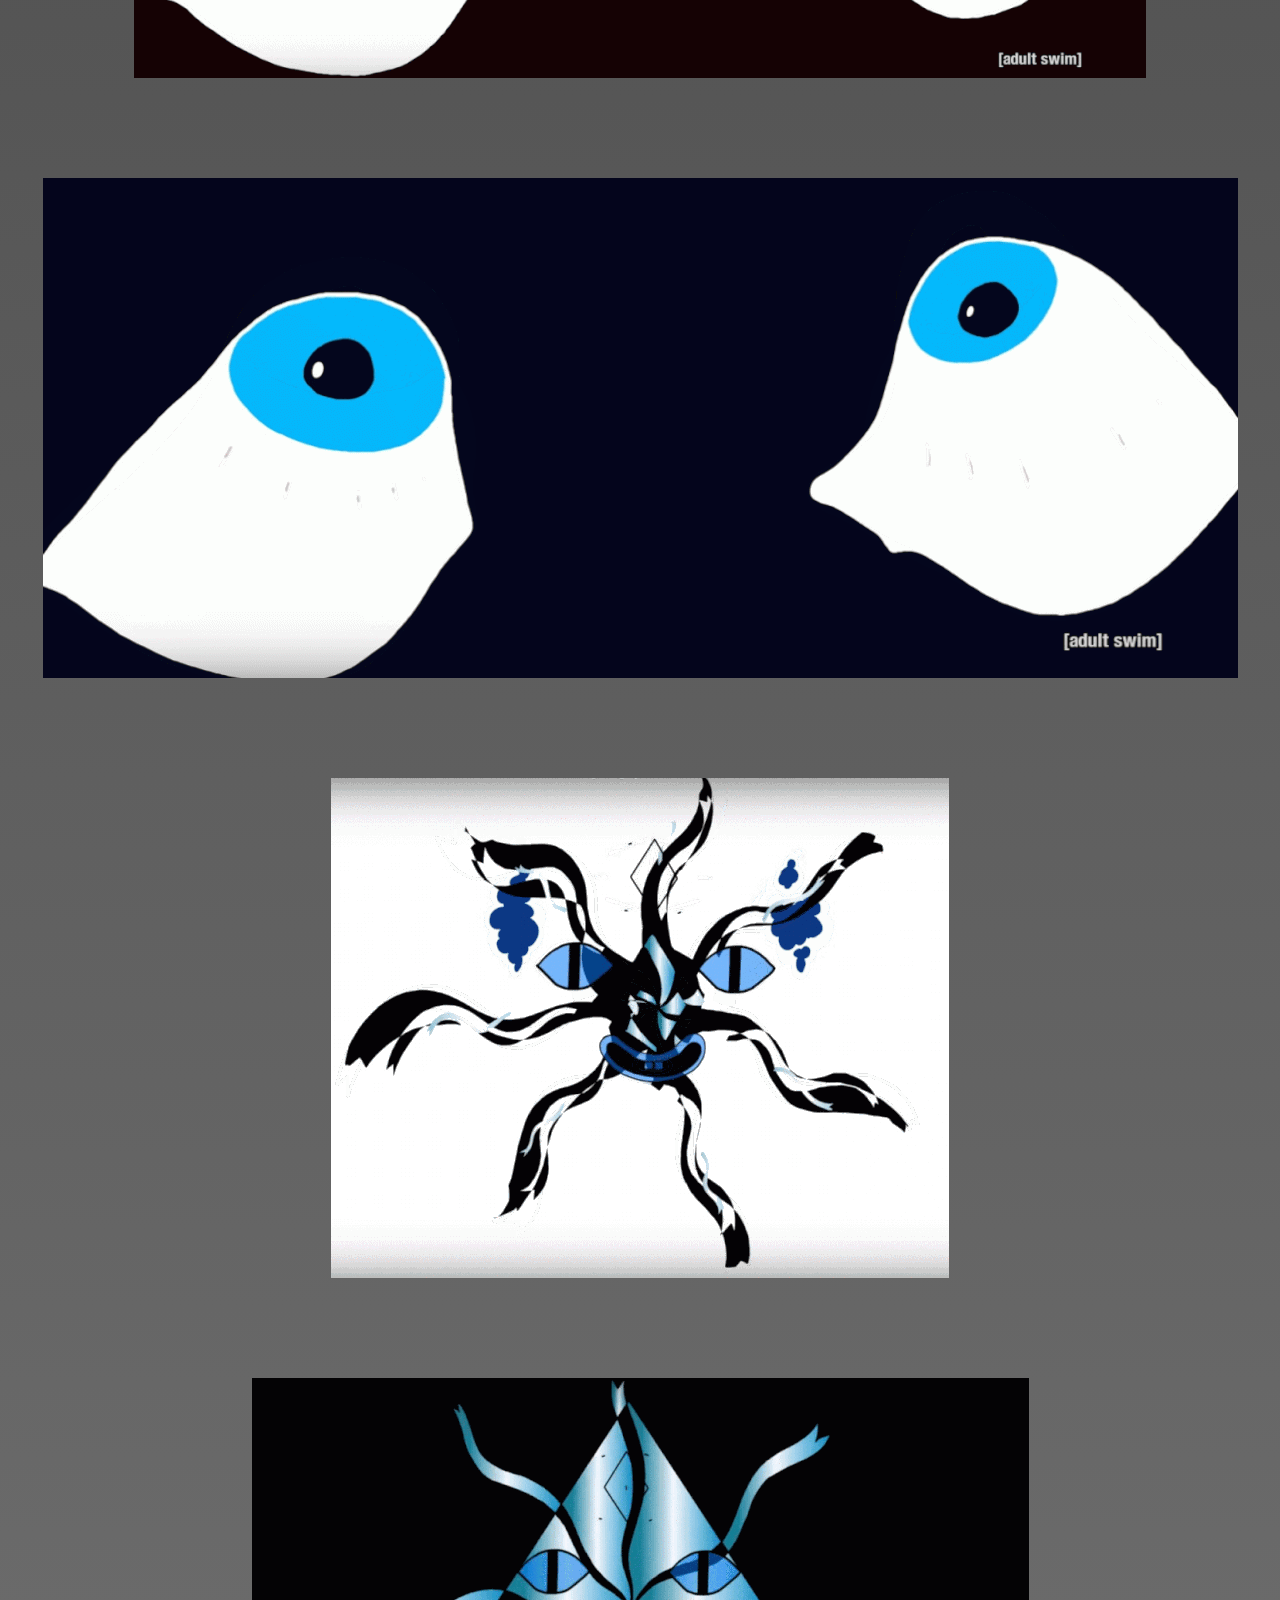
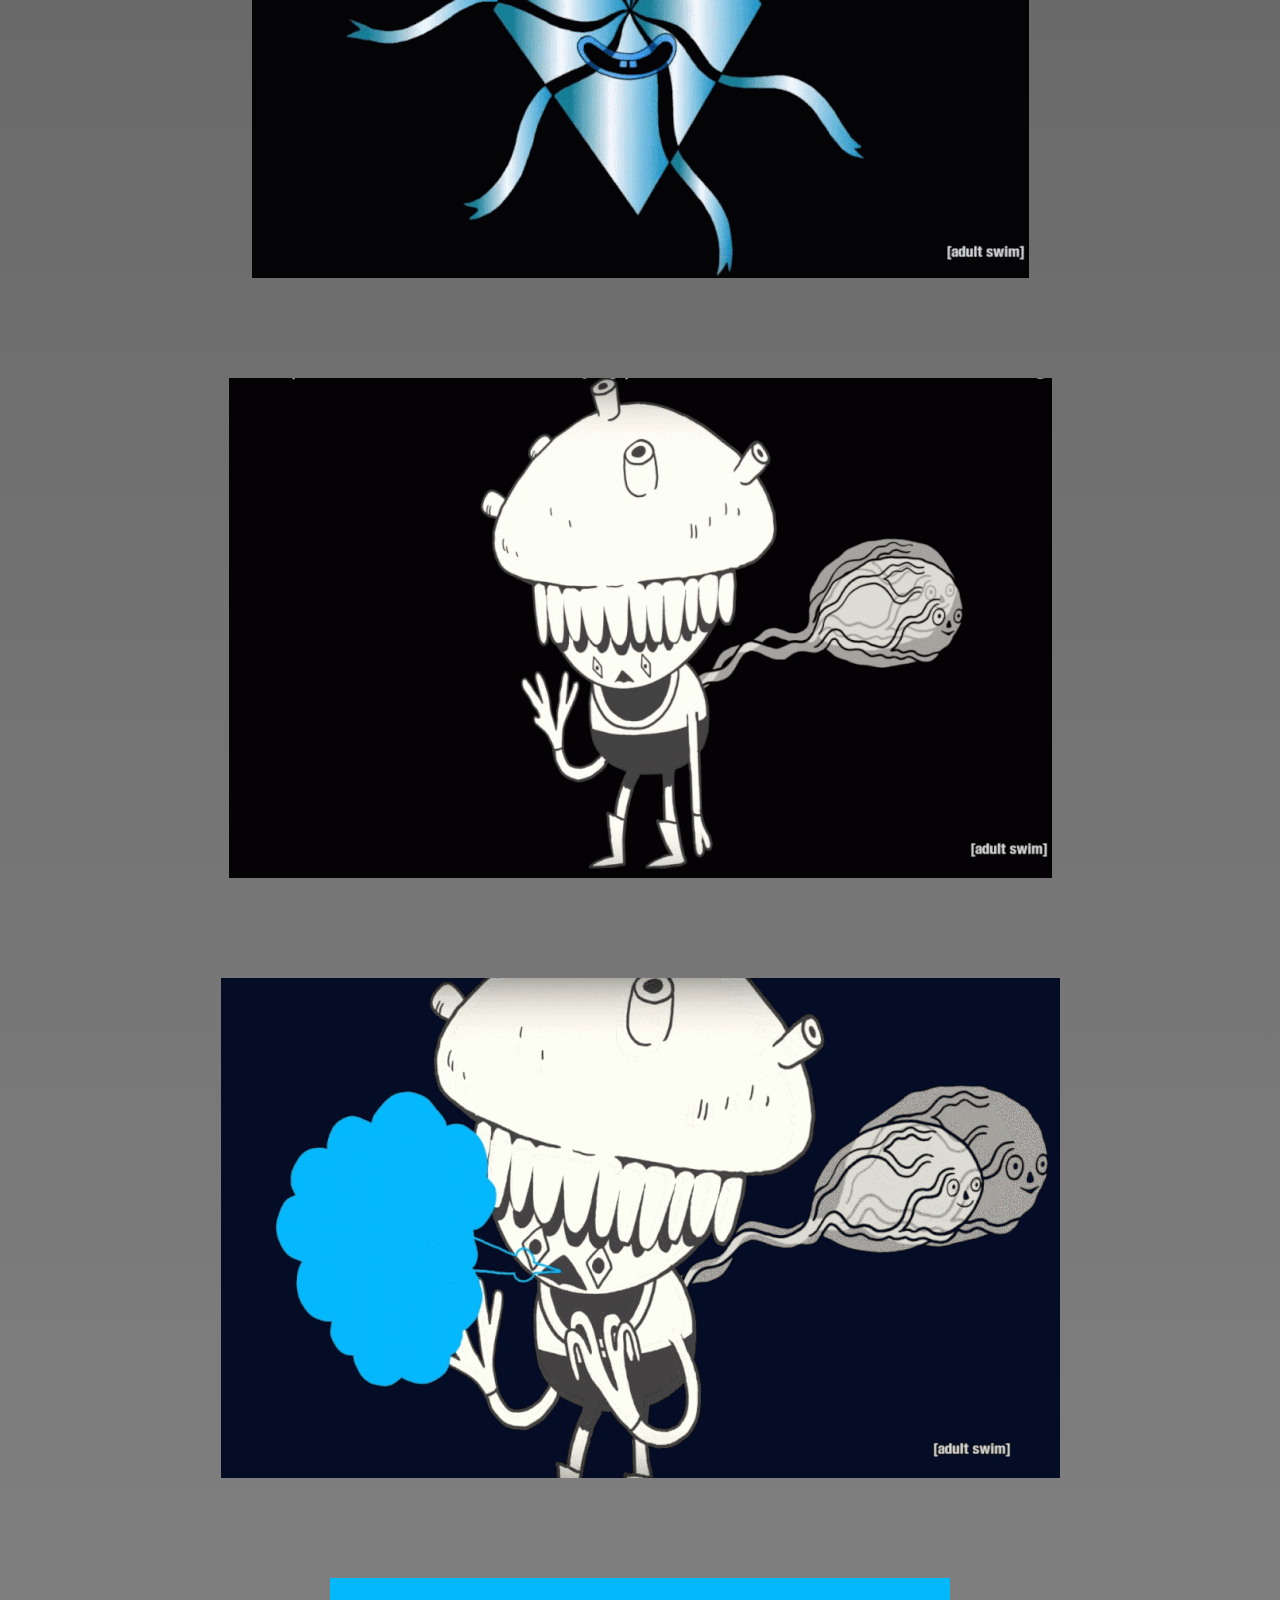
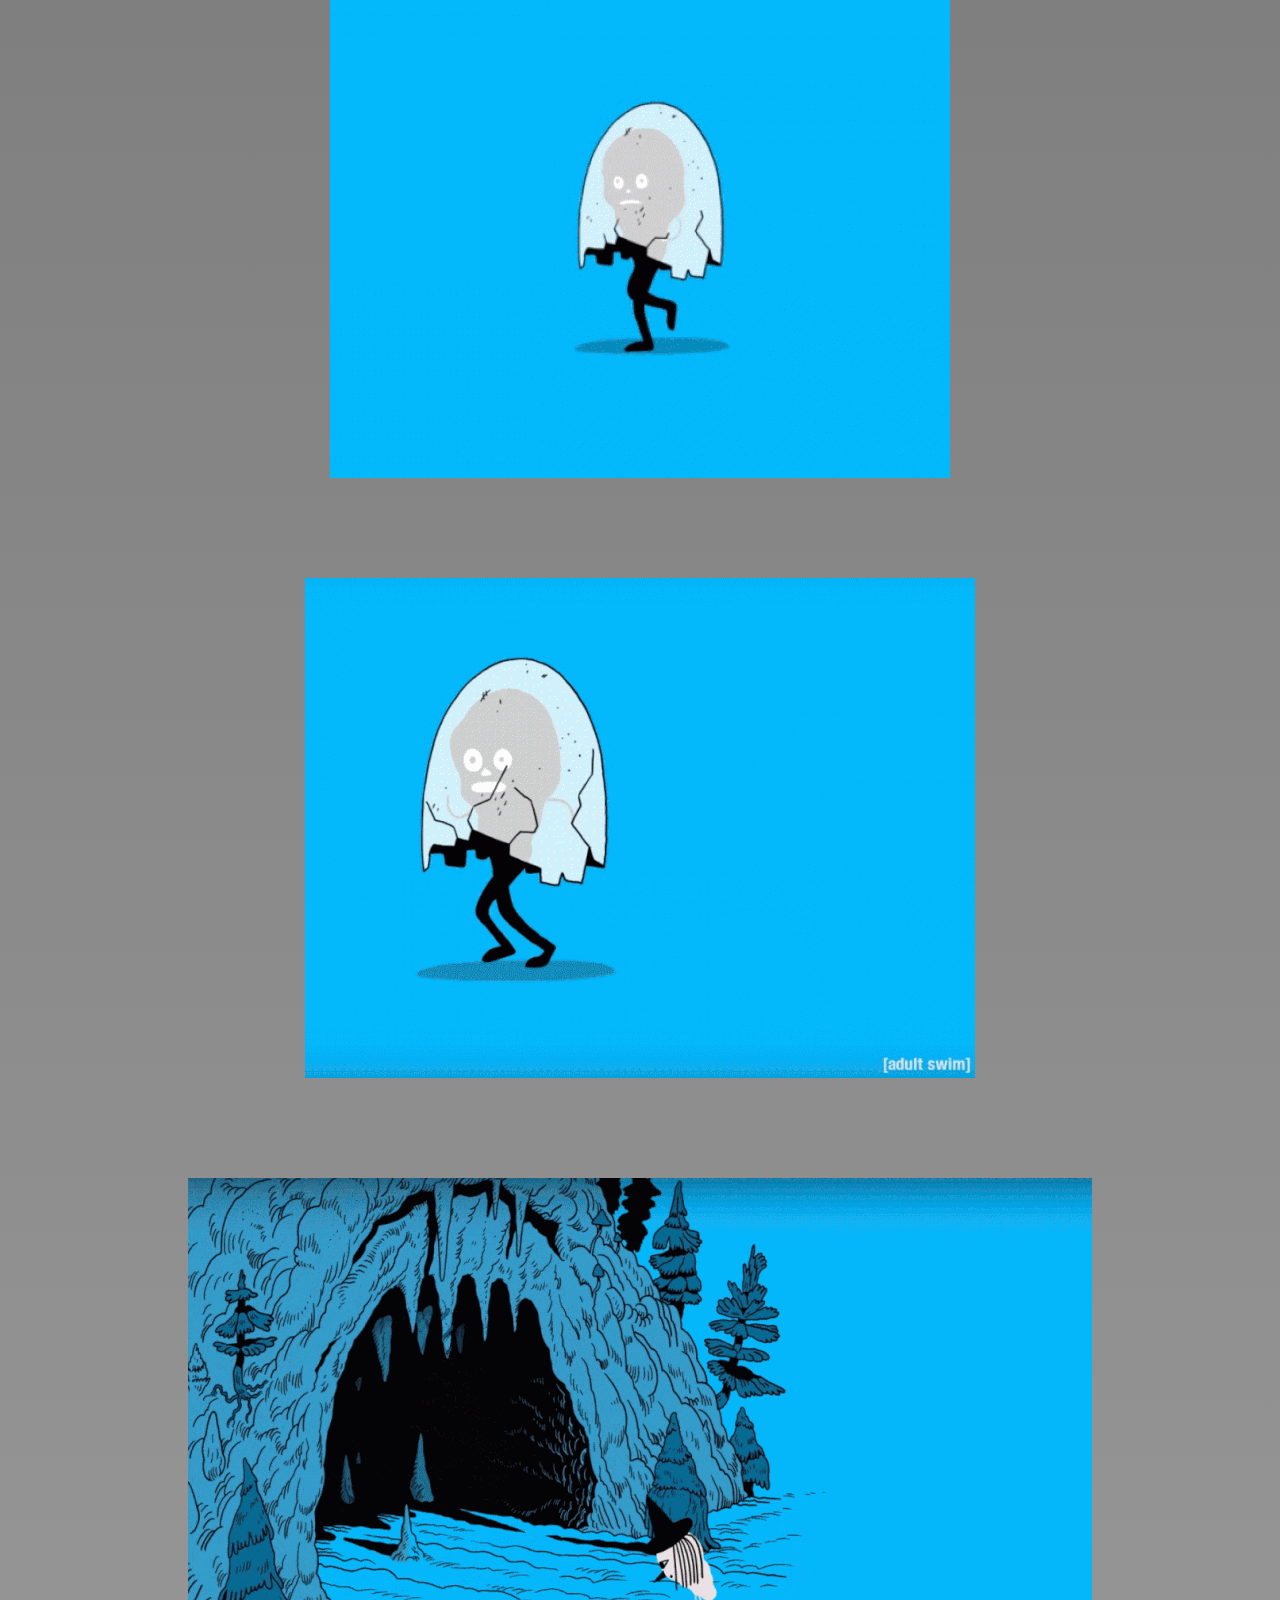
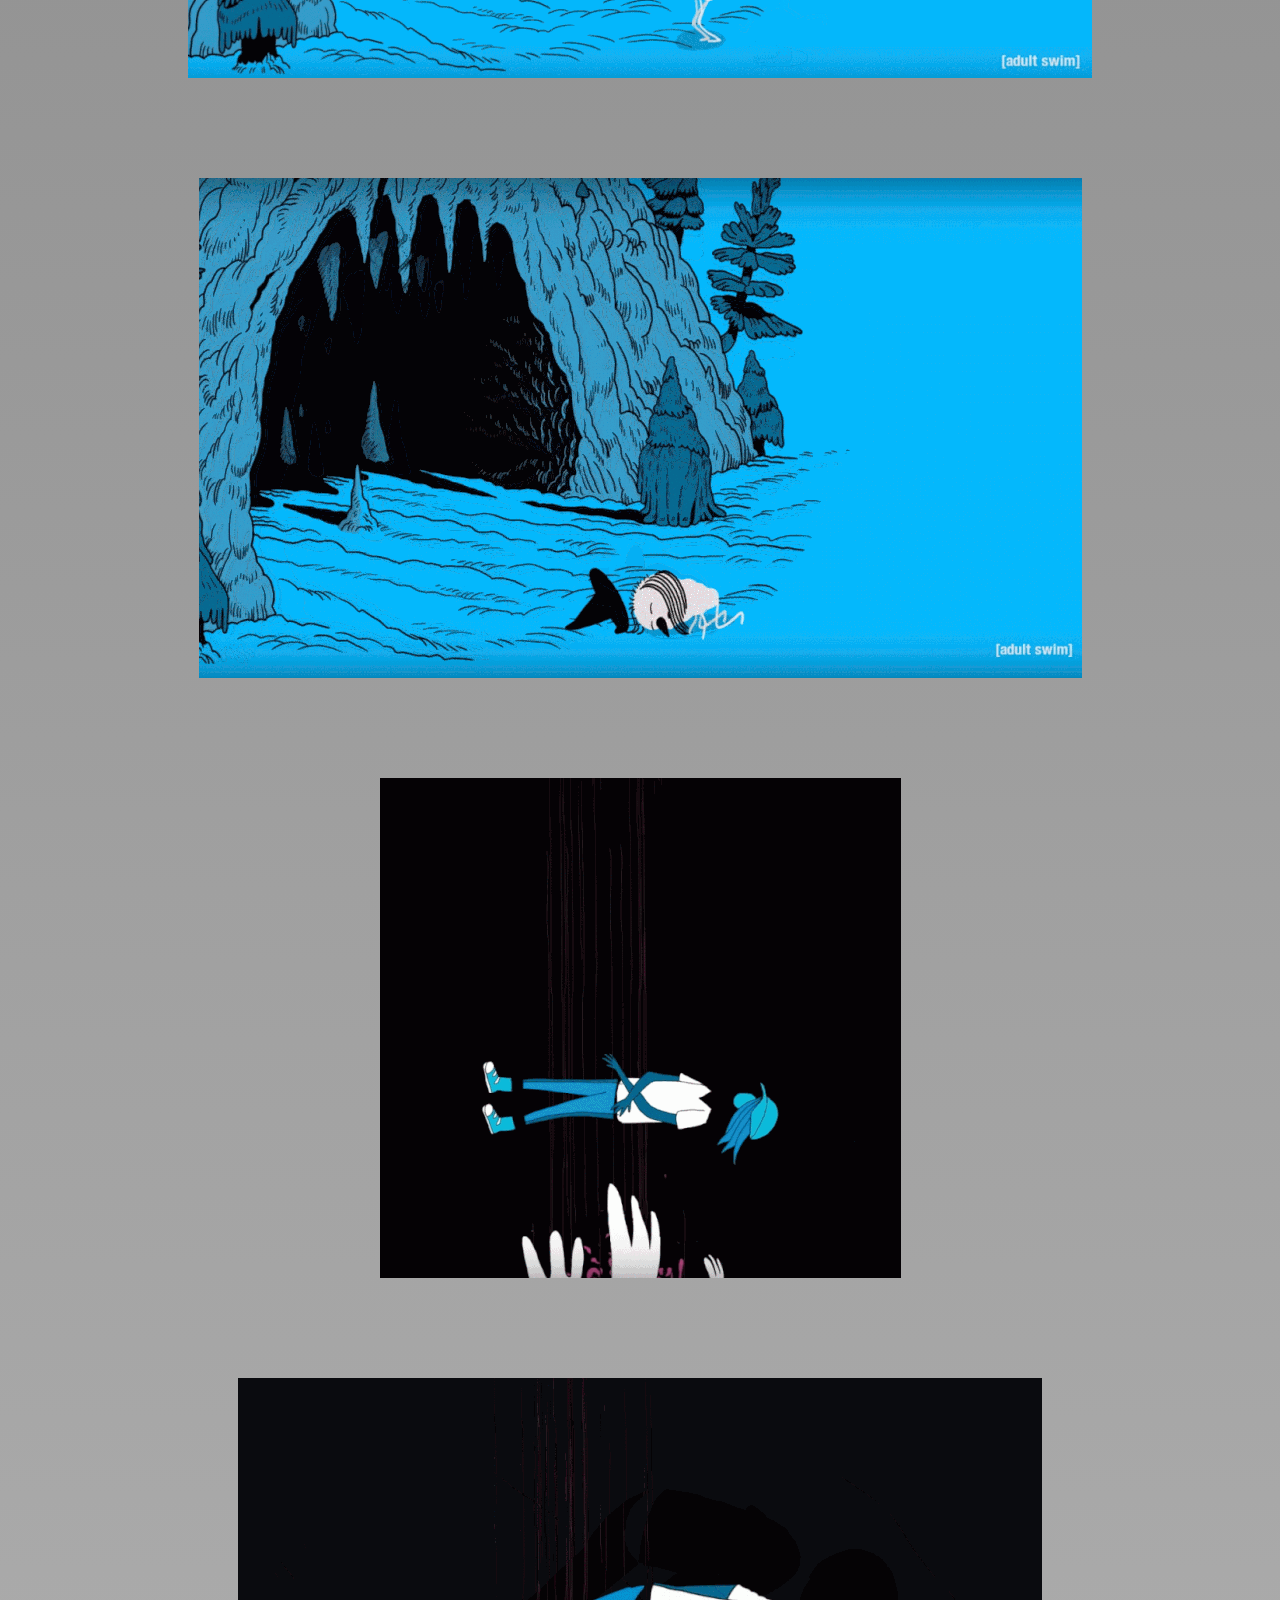
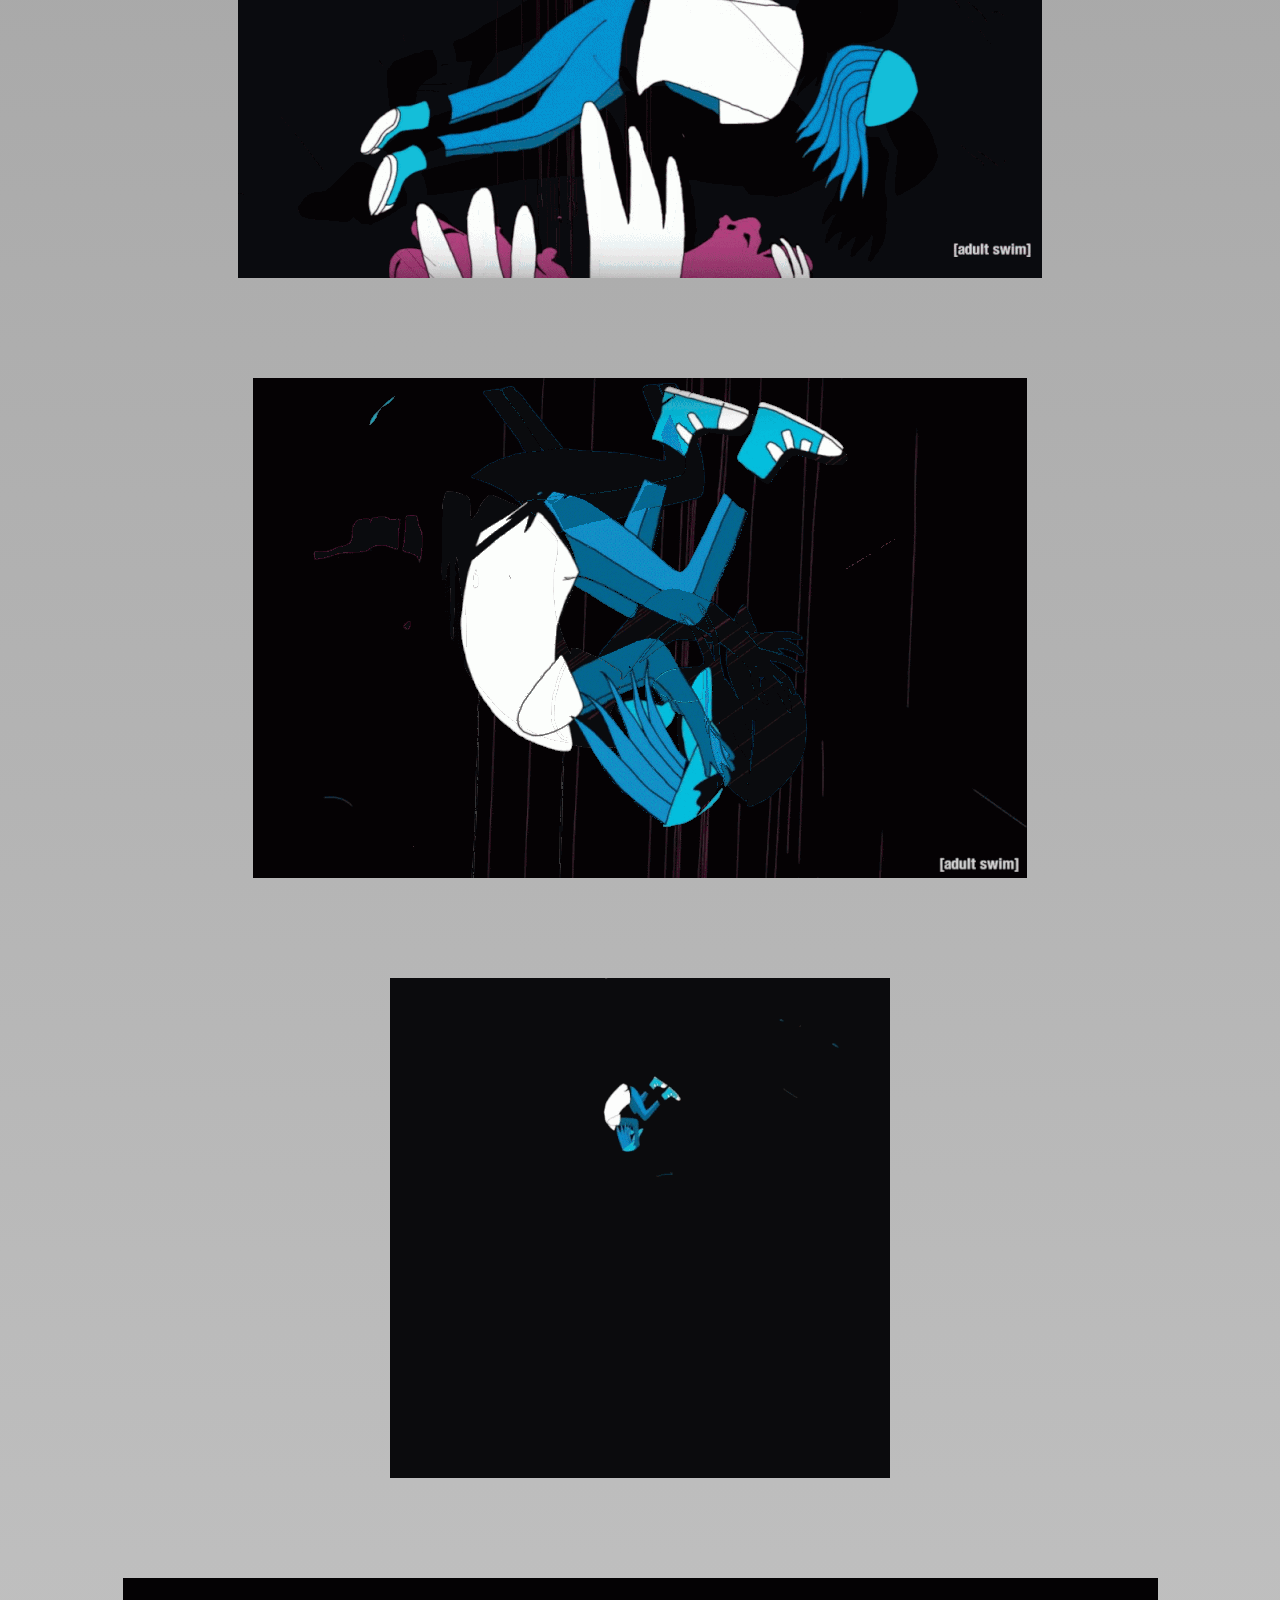
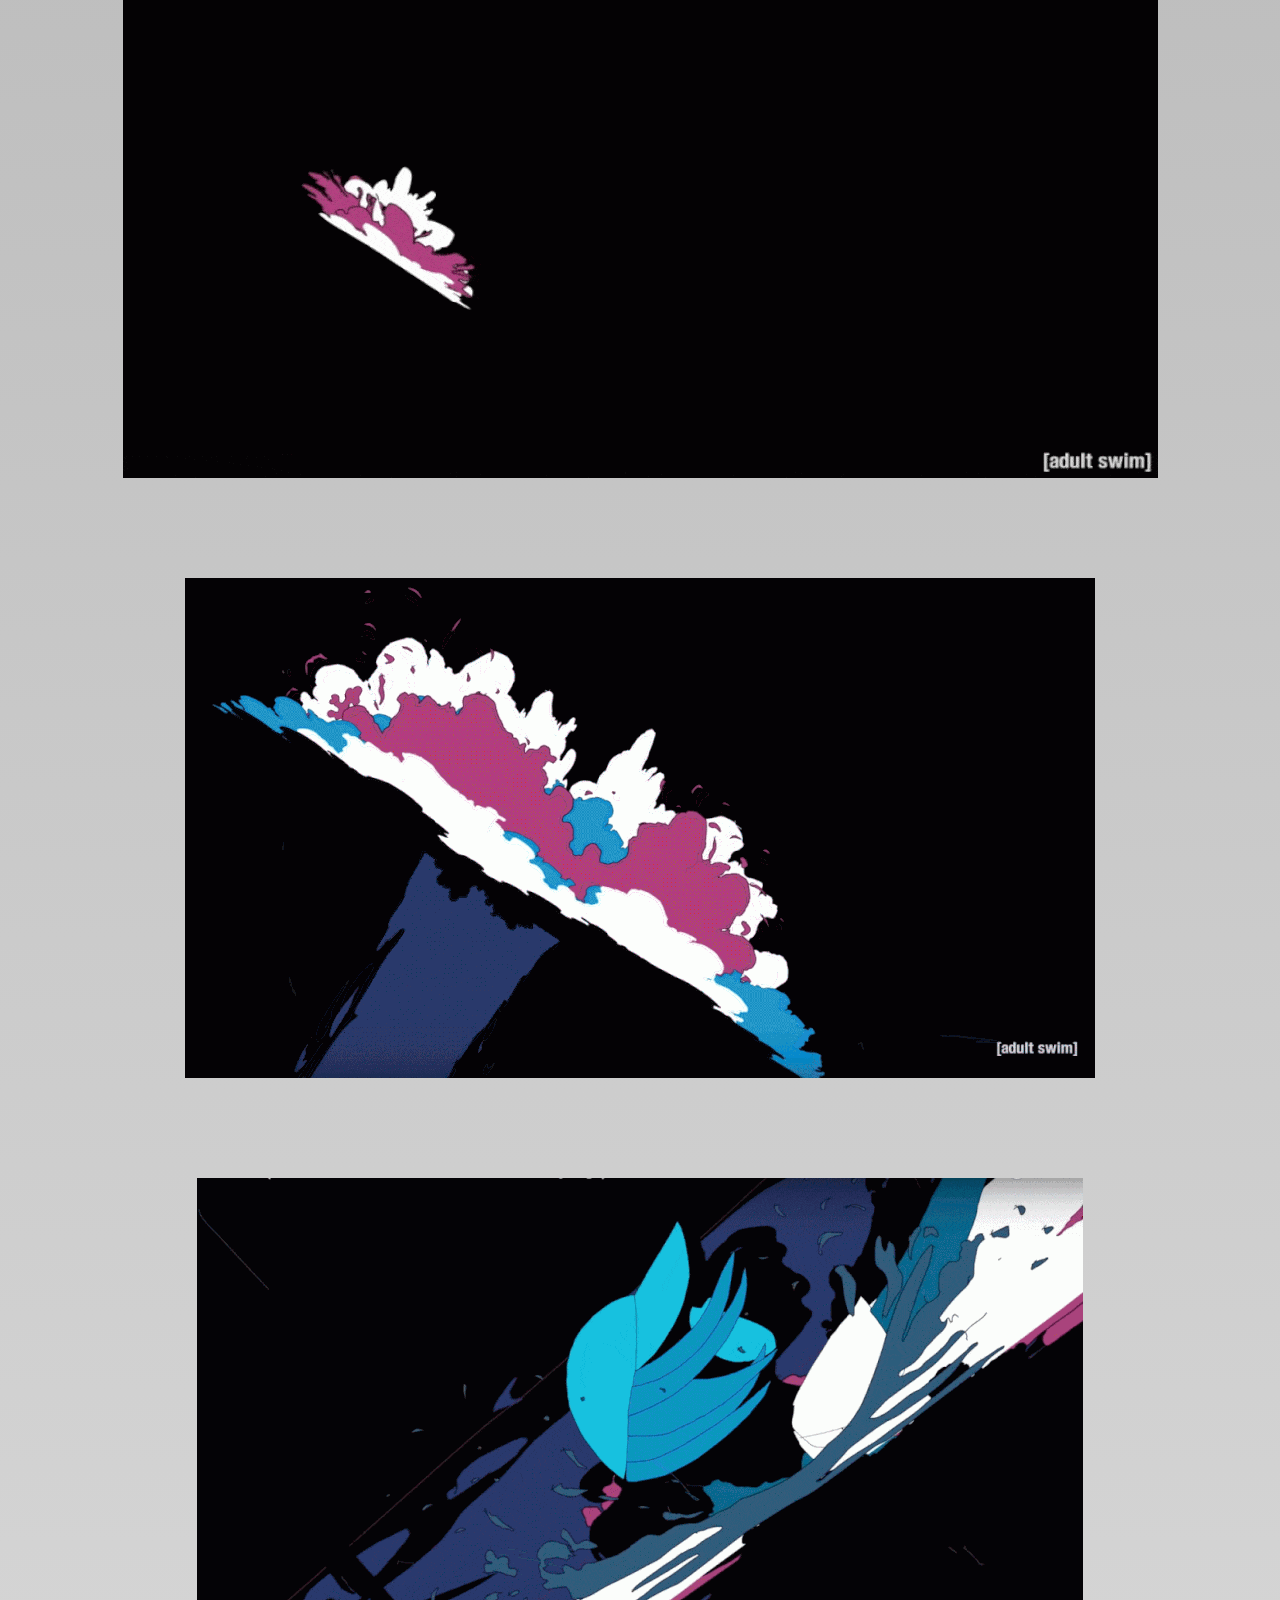
==== commit 00031dab: "More gifs, new cat." ====
--- a/index.html
+++ b/index.html
@@ -11,11 +11,7 @@
 <link href="css/twbscolor.css" rel="stylesheet">
 <link href="css/styles.css" rel="stylesheet">
 <style>
-img { margin: 40px auto; }
-img.resize{
-  width: auto;
-  height: 500px;
-}
+img { margin: 50px auto; }
 #dimTop {
   top: 0;
   left: 0;
@@ -56,13 +52,24 @@
   color: gray;
 }
 #mute:focus, #mute:active:focus, #mute.active:focus { outline: 0 none; }
+
 #inspiration { font-size: 2em; }
+#inspiration div:first-child { text-align: right; }
+.row {
+  margin-left: 0px;
+  margin-right: 0px;
+}
 </style>
 </head>
 <body class="open-dark" style="background: linear-gradient(to bottom, black, white);">
 
   <audio id="musicTrack" src="audio/When I Was Done Dying.mp3" preload="auto"></audio>
-  <span id="inspiration">This website is inspired by the music video for <a href="https://vimeo.com/123219861" target="_blank">"When I Was Done Dying" by Dan Deacon.</a></span>
+
+  <div class="row" id="inspiration">
+    <div class="col-xs-6">This website is inspired by the music video for</div>
+    <div class="col-xs-6"><a href="https://vimeo.com/123219861" target="_blank">"When I Was Done Dying" by Dan Deacon.</a></div>
+  </div>
+
   <div class="text-center"><button id="play" class="btn btn-success btn-lg">Start The Show</button></div>
 
   <!-- <div id="dimTop"></div> -->
@@ -73,33 +80,42 @@
     <div id="time-debug" style="text-align: center;">Time</div>
   </div>
 
-  <div class="row"><img id="frame1" class="img-responsive resize" src="images/0-06.gif" /></div>
-  <div class="row"><img id="frame2" class="img-responsive resize" src="images/0-09.gif" /></div>
-  <div class="row"><img id="frame3" class="img-responsive resize" src="images/0-12.gif" /></div>
-  <div class="row"><img id="frame4" class="img-responsive resize" src="images/0-15.gif" /></div>
-  <div class="row"><img id="frame5" class="img-responsive resize" src="images/0-16.gif" /></div>
-  <div class="row"><img id="frame6" class="img-responsive resize" src="images/0-18.gif" /></div>
-  <div class="row"><img id="frame7" class="img-responsive resize" src="images/0-19.gif" /></div>
-  <div class="row"><img id="frame8" class="img-responsive resize" src="images/0-20.gif" /></div>  <!-- Eyes open, Lyrics start. -->
-  <div class="row"><img id="frame9" class="img-responsive resize" src="images/0-21.gif" /></div>
-  <div class="row"><img id="frame10" class="img-responsive resize" src="images/0-24.gif" /></div>
-  <div class="row"><img id="frame11" class="img-responsive resize" src="images/0-25.gif" /></div>
-  <div class="row"><img id="frame12" class="img-responsive resize" src="images/0-27.gif" /></div>
-  <!-- <div class="row"><img id="frame13" class="img-responsive resize" src="images/0-28.gif" /></div> -->
-  <div class="row"><img id="frame13" class="img-responsive resize" src="images/0-29.gif" /></div>
-  <div class="row"><img id="frame14" class="img-responsive resize" src="images/0-30.gif" /></div>   <!-- "And it startled me so" -->
-  <div class="row"><img id="frame15" class="img-responsive resize" src="images/0-32.gif" /></div>
-  <div class="row"><img id="frame16" class="img-responsive resize" src="images/0-35.gif" /></div>
-  <div class="row"><img id="frame17" class="img-responsive resize" src="images/0-36.gif" /></div>
-  <div class="row"><img id="frame18" class="img-responsive resize" src="images/0-40.gif" /></div>
-  <div class="row"><img id="frame19" class="img-responsive resize" src="images/0-41.gif" /></div>
-  <div class="row"><img id="frame20" class="img-responsive resize" src="images/0-50.gif" /></div>
+  <div class="row"><img id="frame1" class="img-responsive" src="images/0-06.gif" /></div>
+  <div class="row"><img id="frame2" class="img-responsive" src="images/0-09.gif" /></div>
+  <div class="row"><img id="frame3" class="img-responsive" src="images/0-12.gif" /></div>
+  <div class="row"><img id="frame4" class="img-responsive" src="images/0-15.gif" /></div>
+  <div class="row"><img id="frame5" class="img-responsive" src="images/0-16.gif" /></div>
+  <div class="row"><img id="frame6" class="img-responsive" src="images/0-18.gif" /></div>
+  <div class="row"><img id="frame7" class="img-responsive" src="images/0-19.gif" /></div>
+  <div class="row"><img id="frame8" class="img-responsive" src="images/0-20.gif" /></div>  <!-- Eyes open, Lyrics start. -->
+  <div class="row"><img id="frame9" class="img-responsive" src="images/0-21.gif" /></div>
+  <div class="row"><img id="frame10" class="img-responsive" src="images/0-24.gif" /></div>
+  <div class="row"><img id="frame11" class="img-responsive" src="images/0-25.gif" /></div>
+  <div class="row"><img id="frame12" class="img-responsive" src="images/0-27.gif" /></div>
+  <div class="row"><img id="frame13" class="img-responsive" src="images/0-29.gif" /></div>
+  <div class="row"><img id="frame14" class="img-responsive" src="images/0-30.gif" /></div>   <!-- "And it startled me so" -->
+  <div class="row"><img id="frame15" class="img-responsive" src="images/0-32.gif" /></div>
+  <div class="row"><img id="frame16" class="img-responsive" src="images/0-35.gif" /></div>
+  <div class="row"><img id="frame17" class="img-responsive" src="images/0-36.gif" /></div>
+  <div class="row"><img id="frame18" class="img-responsive" src="images/0-40.gif" /></div>
+  <div class="row"><img id="frame19" class="img-responsive" src="images/0-41.gif" /></div>
+  <div class="row"><img id="frame20" class="img-responsive" src="images/0-50.gif" /></div>
+  <div class="row"><img id="frame21" class="img-responsive" src="images/0-52.gif" /></div>
+  <div class="row"><img id="frame22" class="img-responsive" src="images/0-55.gif" /></div>
+  <div class="row"><img id="frame23" class="img-responsive" src="images/0-57.gif" /></div>
+  <div class="row"><img id="frame24" class="img-responsive" src="images/0-58.gif" /></div>
+  <div class="row"><img id="frame25" class="img-responsive" src="images/0-59.gif" /></div>
+  <div class="row"><img id="frame26" class="img-responsive" src="images/1-00.gif" /></div>
+  <div class="row"><img id="frame27" class="img-responsive" src="images/1-02.gif" /></div>
+  <div class="row"><img id="frame28" class="img-responsive" src="images/1-04.gif" /></div>
+  <div class="row"><img id="frame29" class="img-responsive" src="images/1-05.gif" /></div>
+  <div class="row"><img id="frame30" class="img-responsive" src="images/1-06.gif" /></div>
 
-  <div class="row"><img id="frame21" class="img-responsive resize" src="images/cat1.jpg" /></div>
-  <div class="row"><img id="frame22" class="img-responsive resize" src="images/cat2.jpg" /></div>
+  <div class="row"><img id="frame31" class="img-responsive" src="images/cat1.jpg" /></div>
+  <div class="row"><img id="frame32" class="img-responsive" src="images/cat2.jpg" /></div>
 
 <script src="js/jquery-1.11.3.js"></script>
-<script src="js/bootstrap.js"></script>
+<script src="js/bootstrap.min.js"></script>
 <script src="js/utilityClasses.js"></script>
 <script src="js/gifShow.js"></script>
 <script>
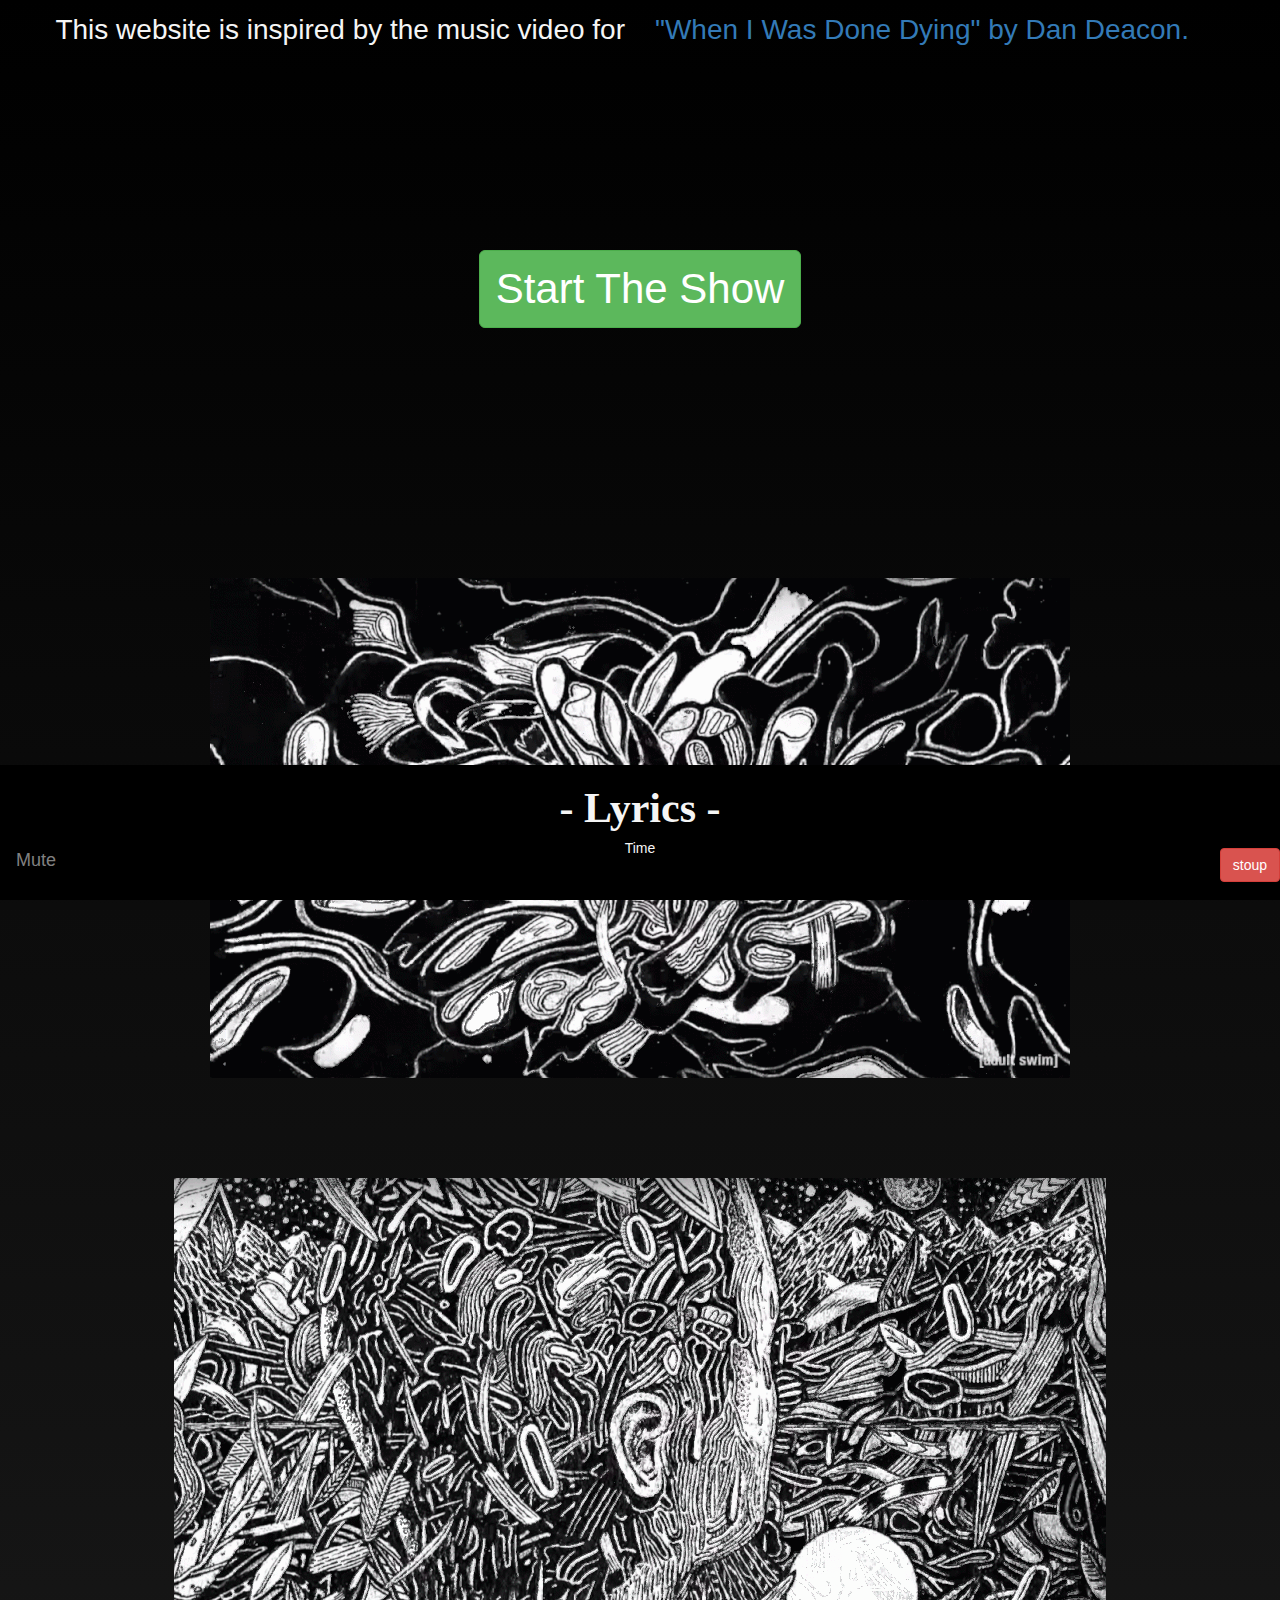
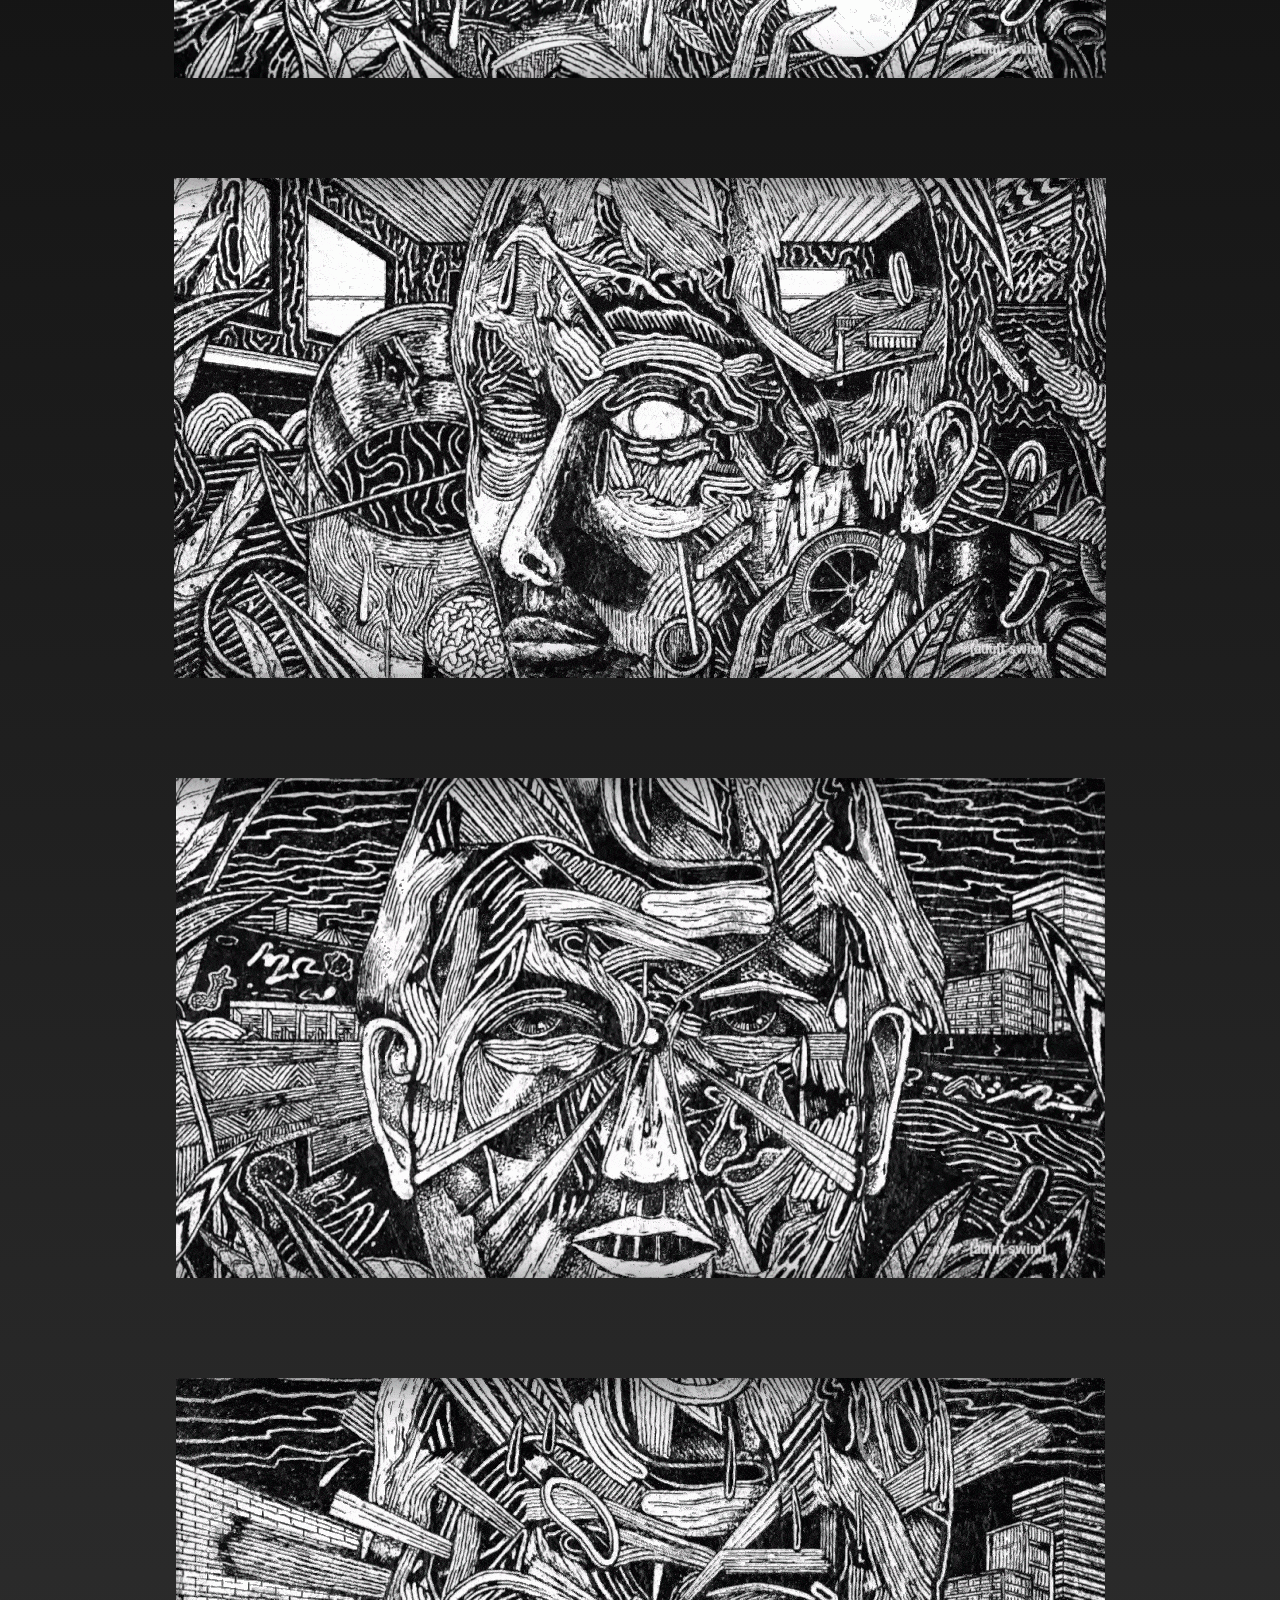
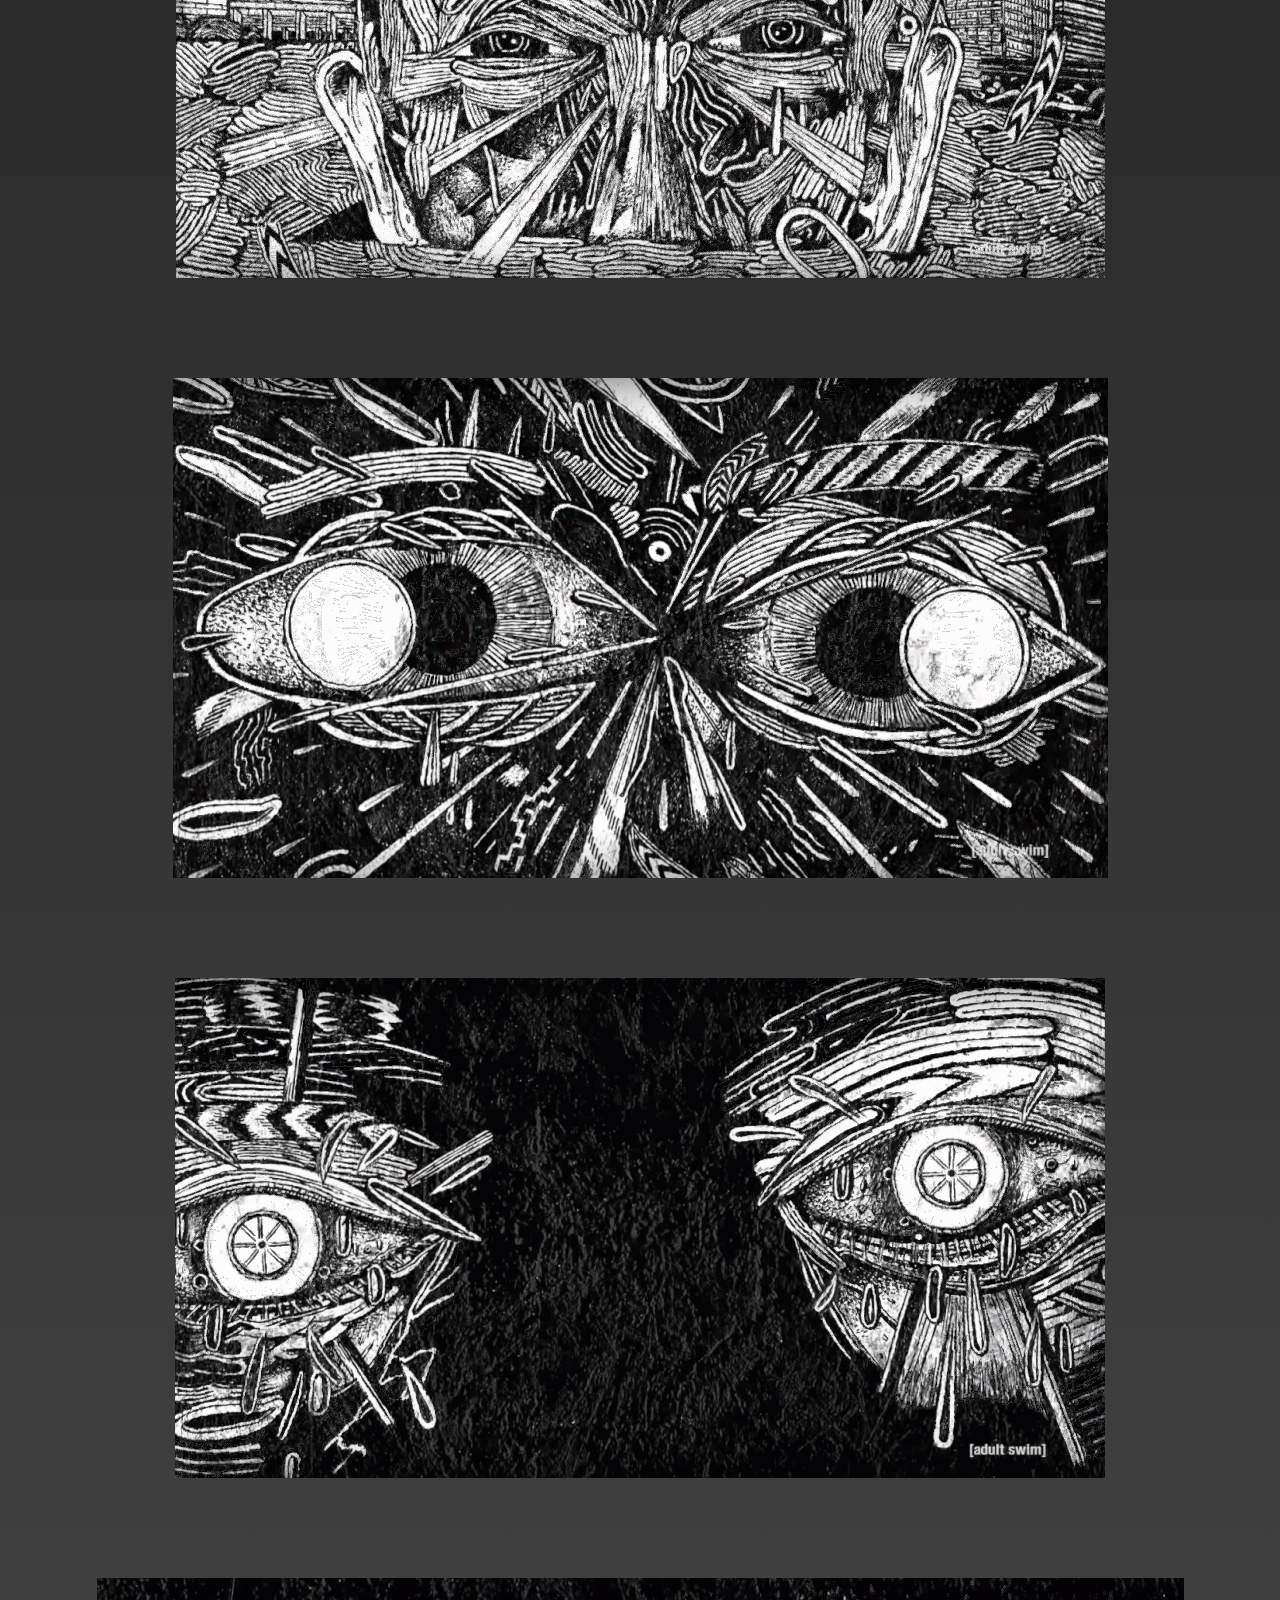
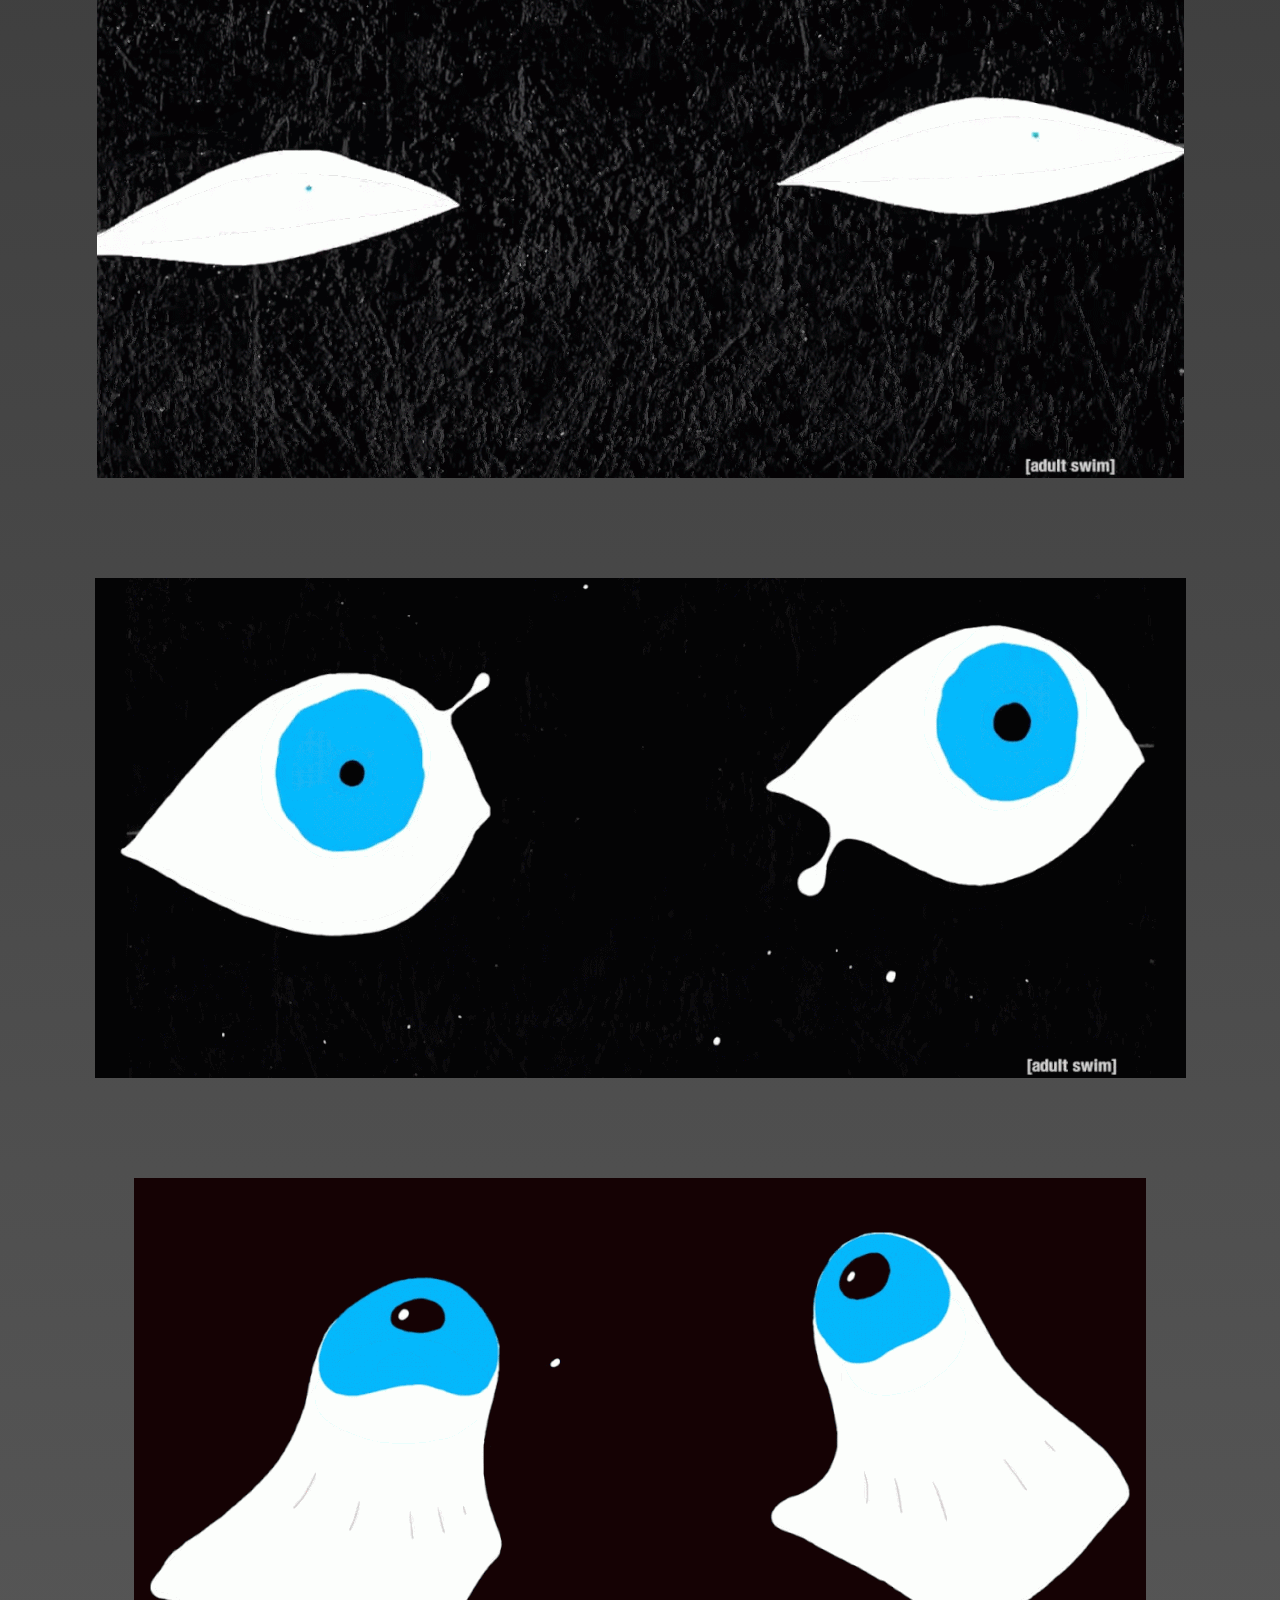
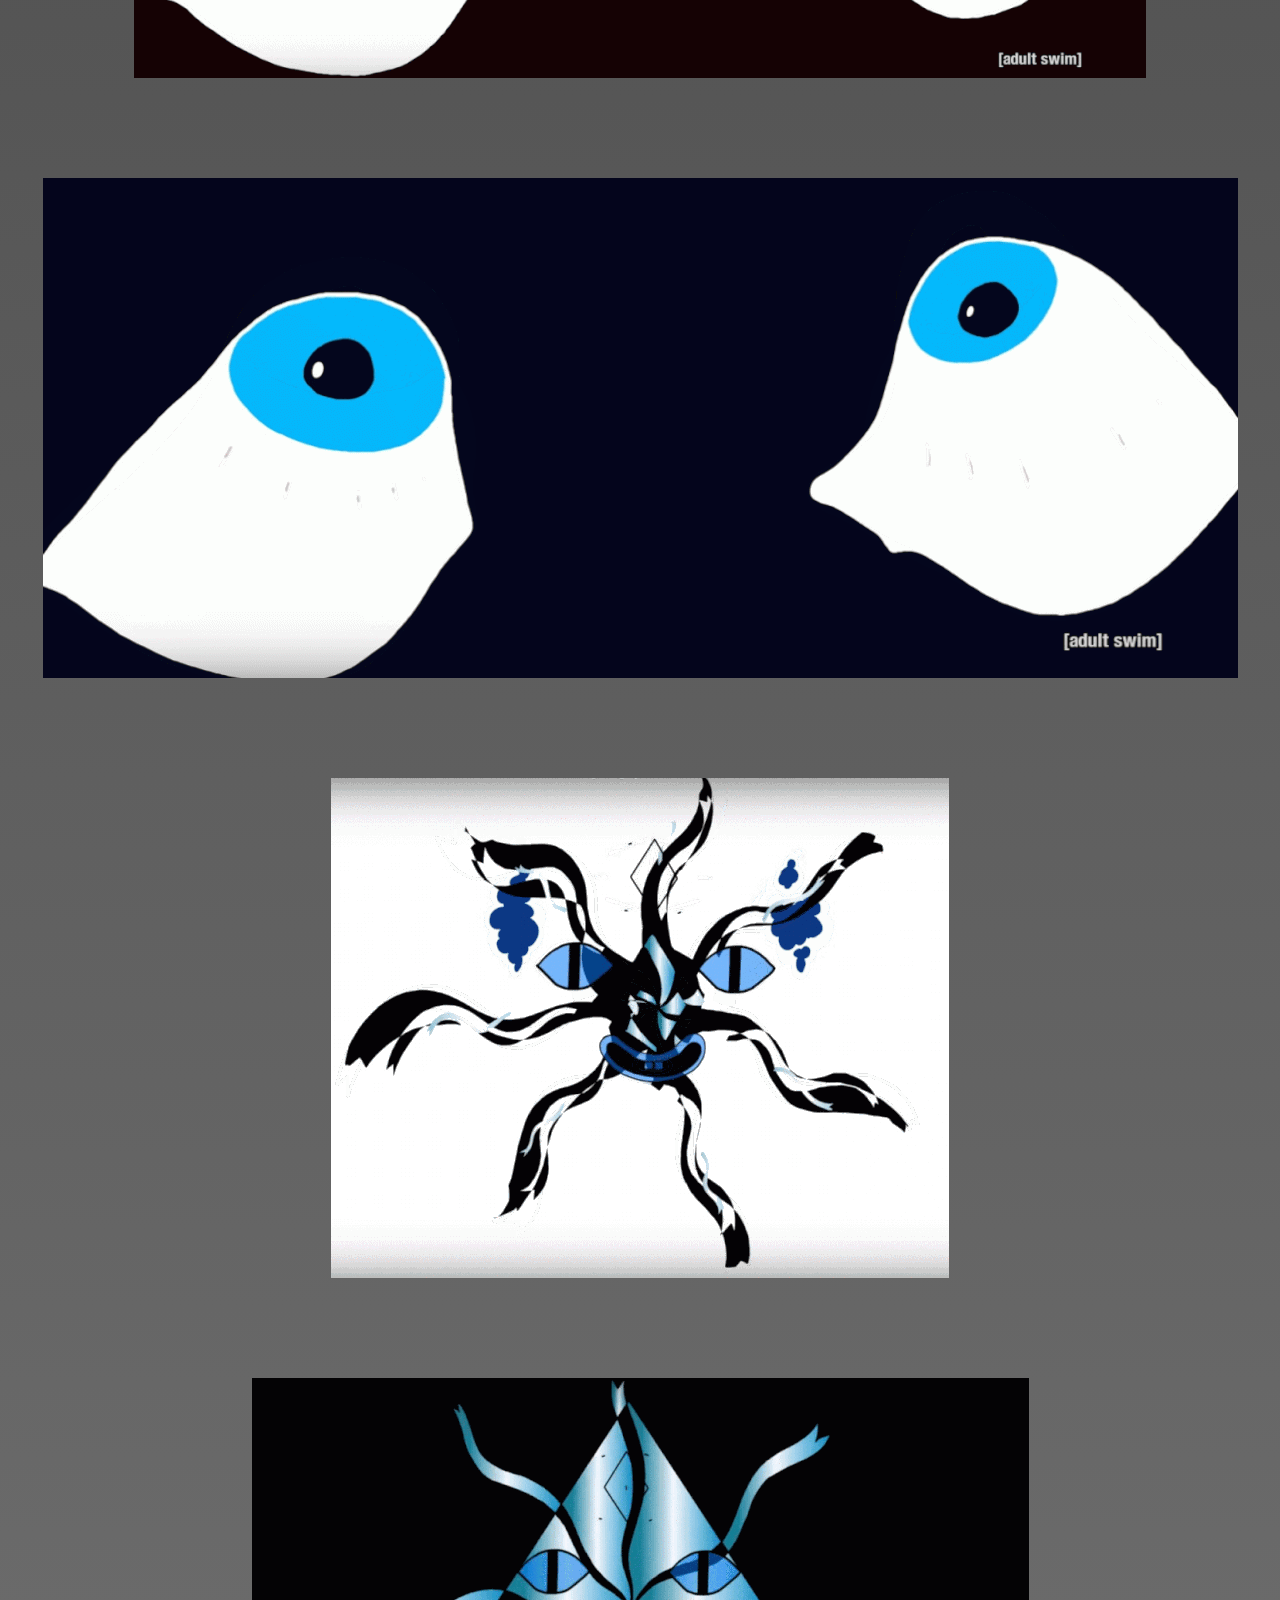
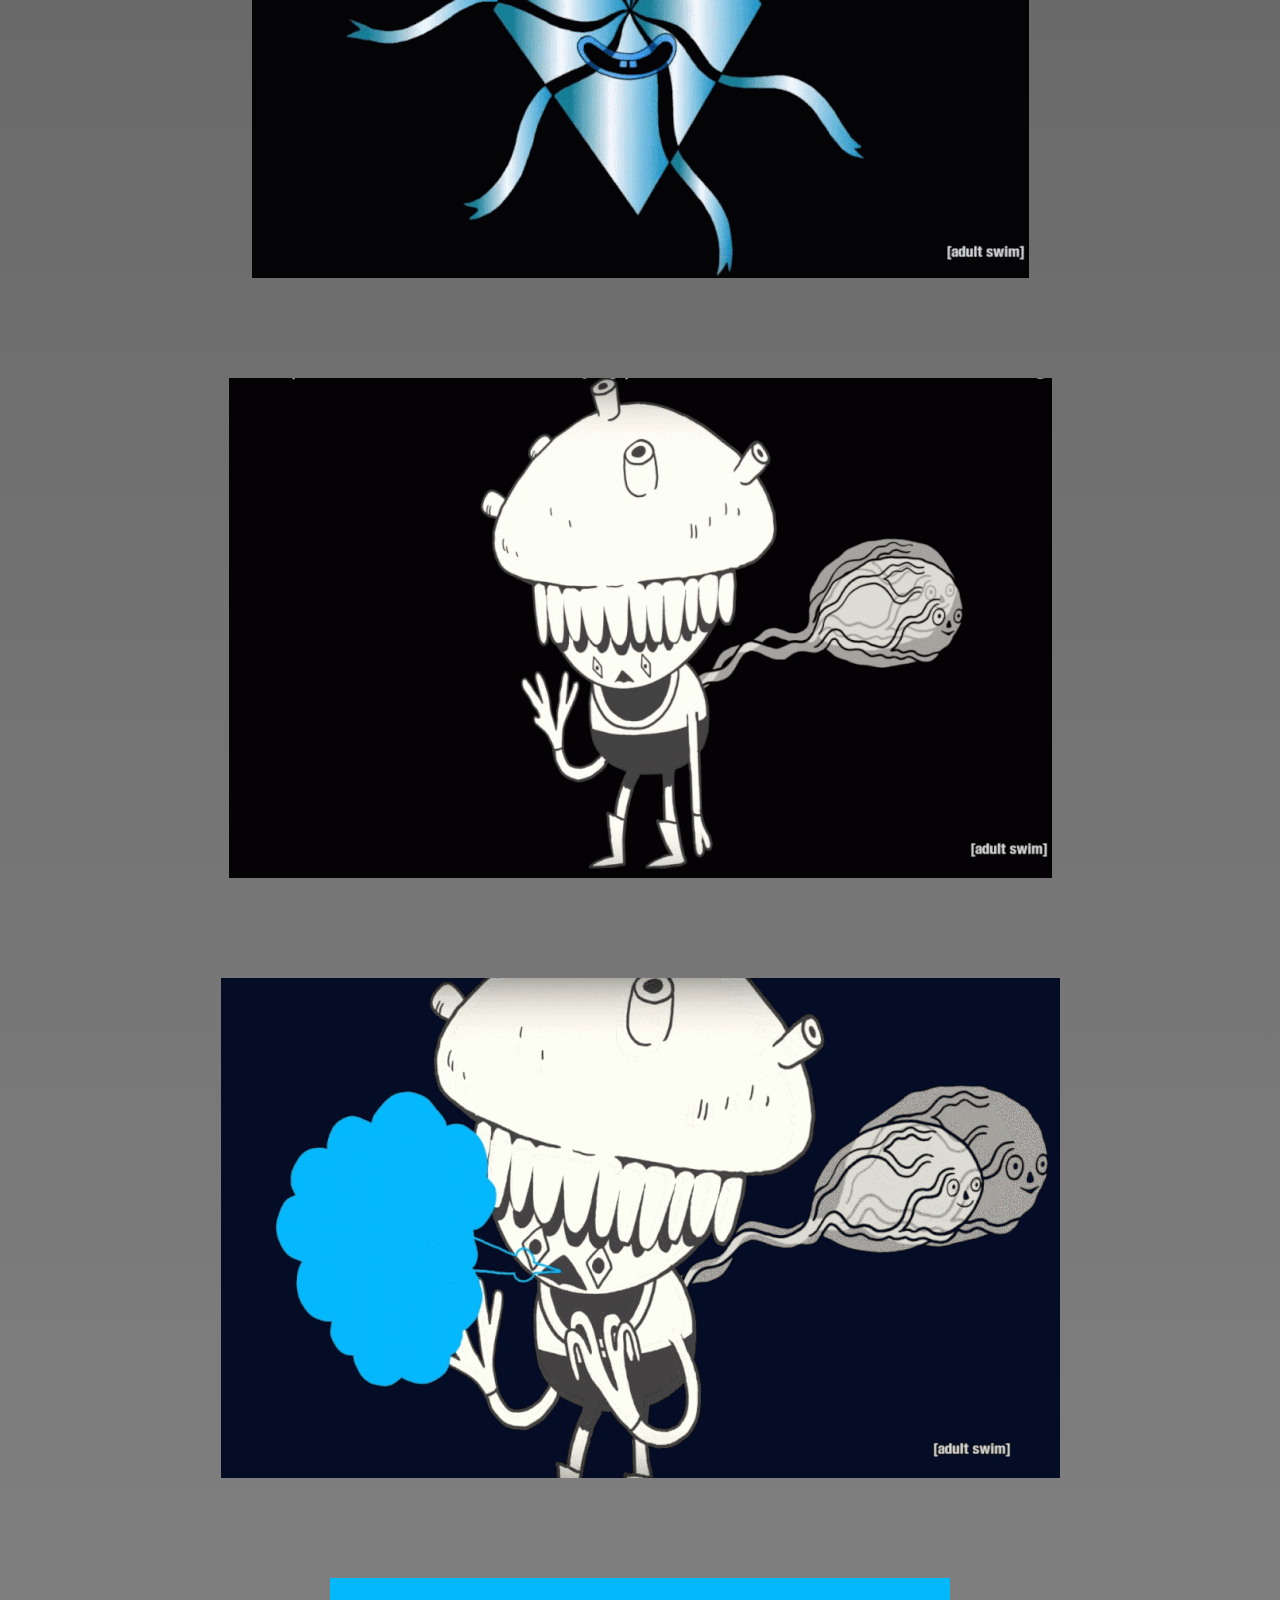
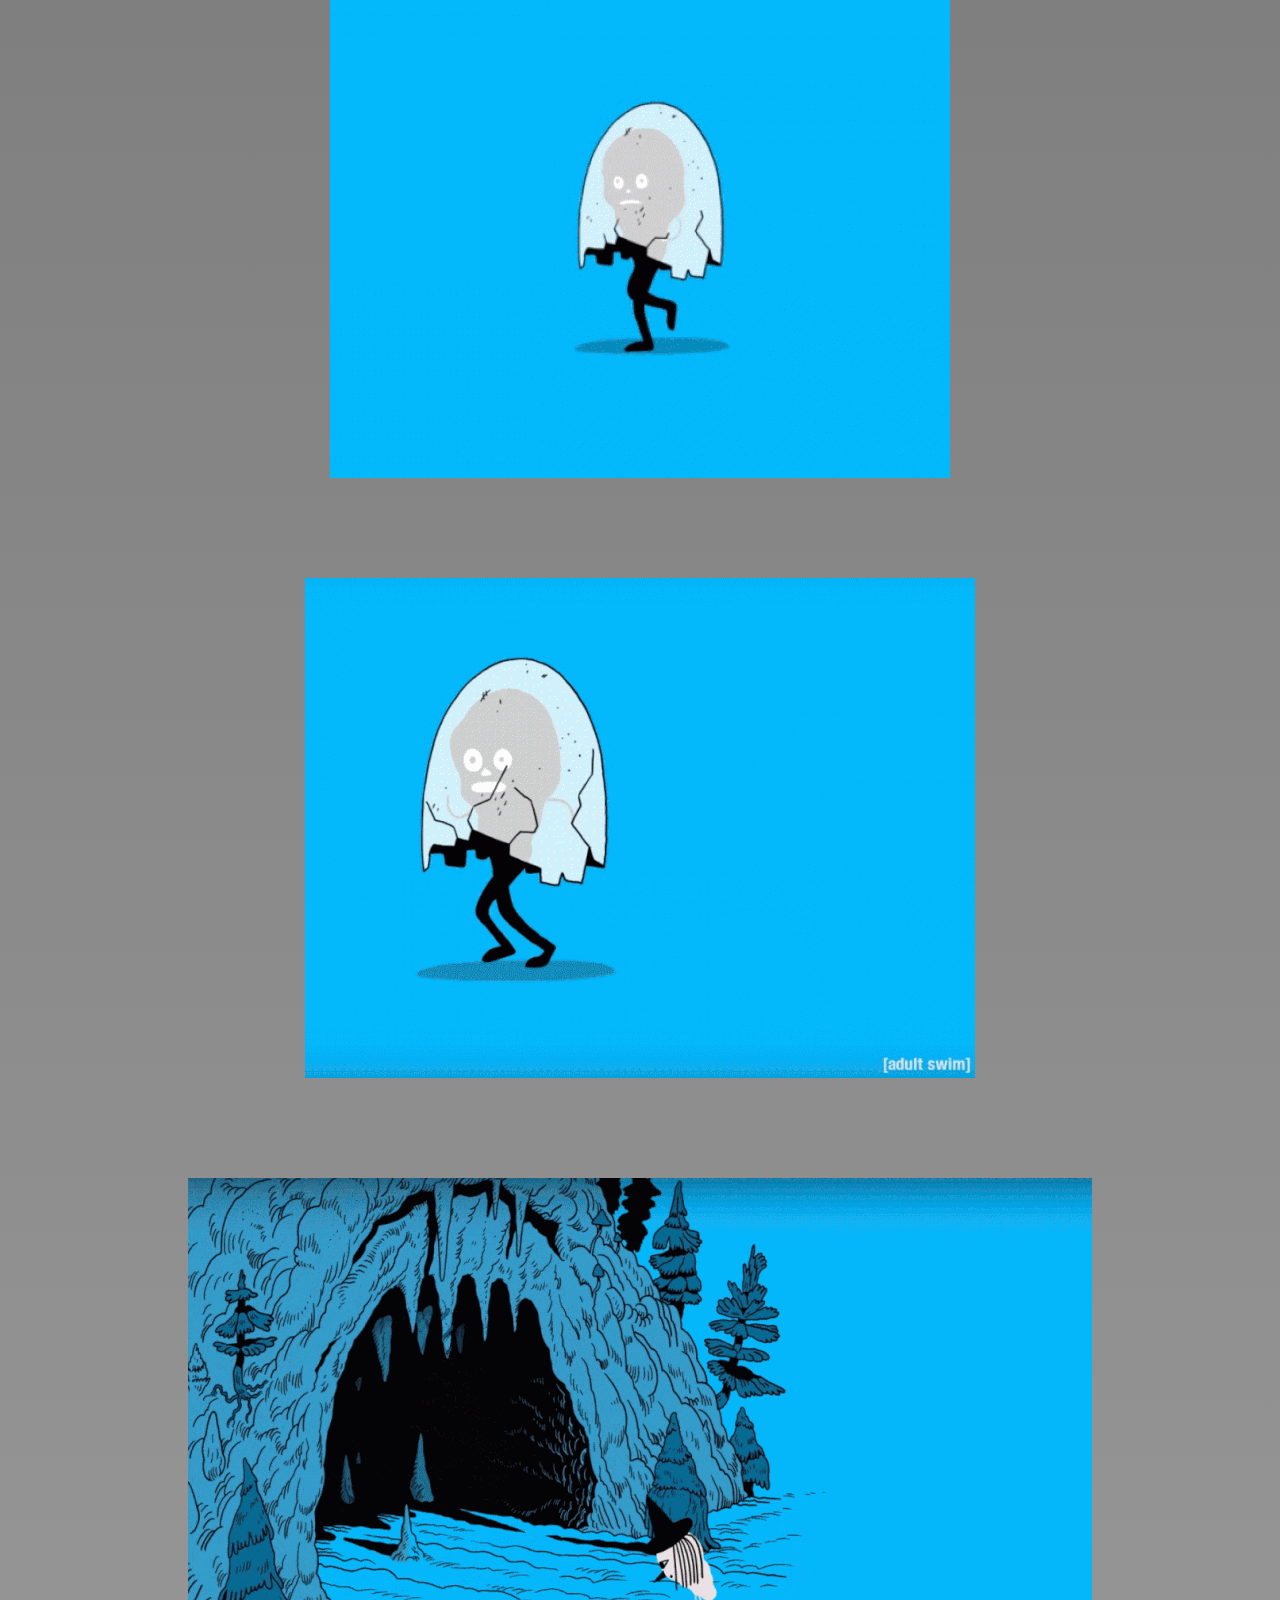
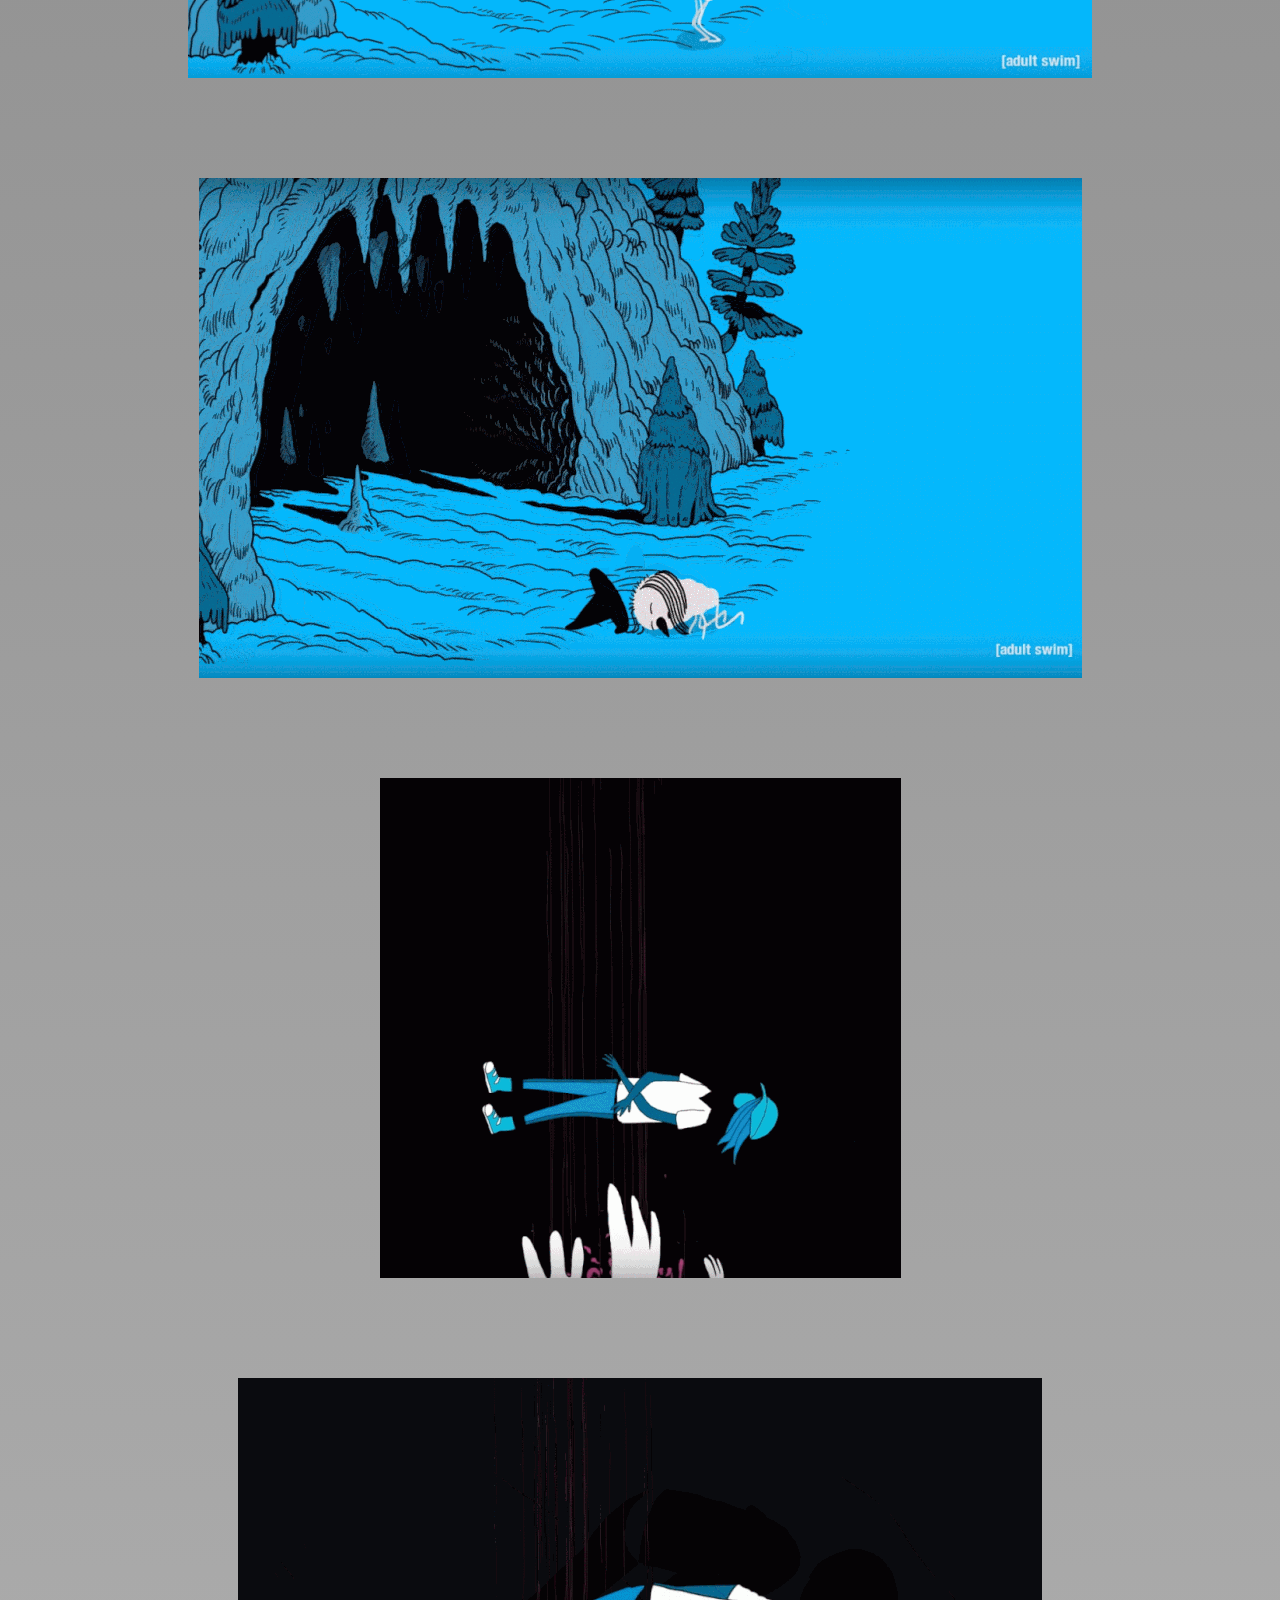
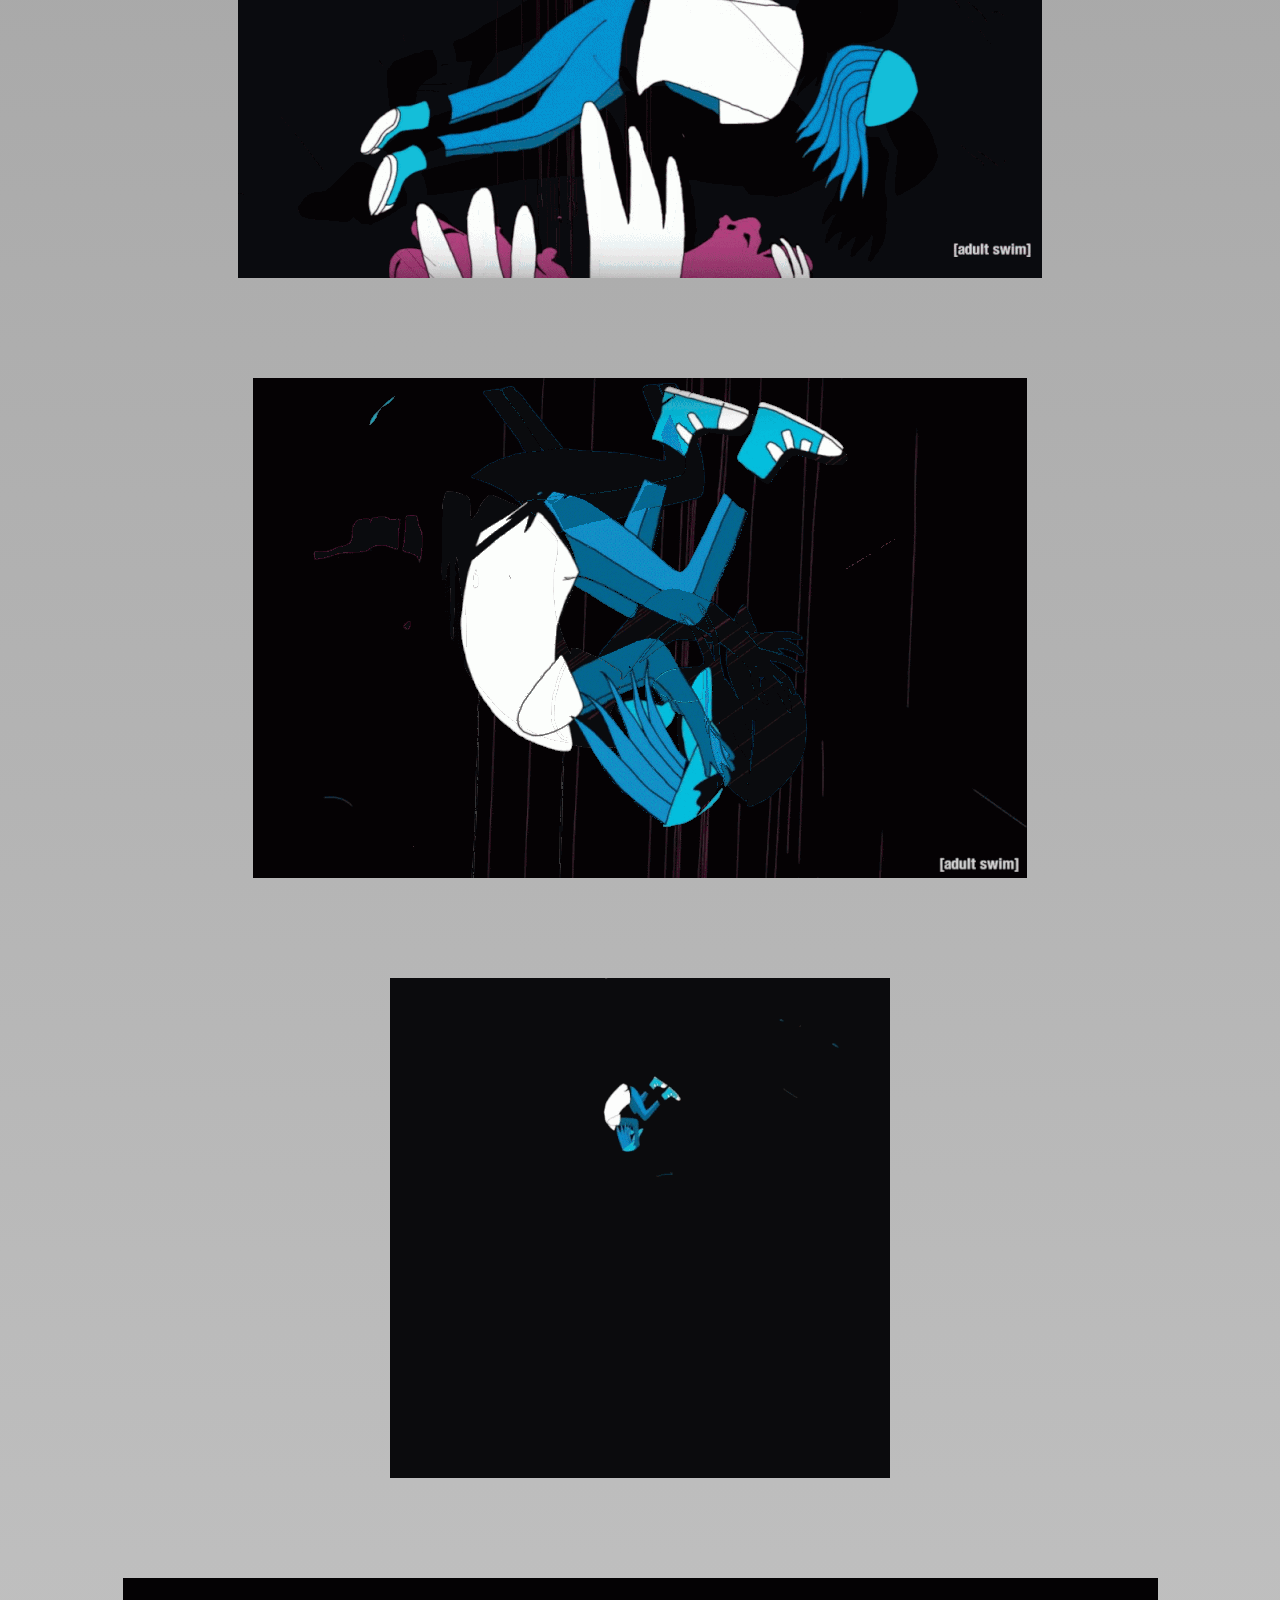
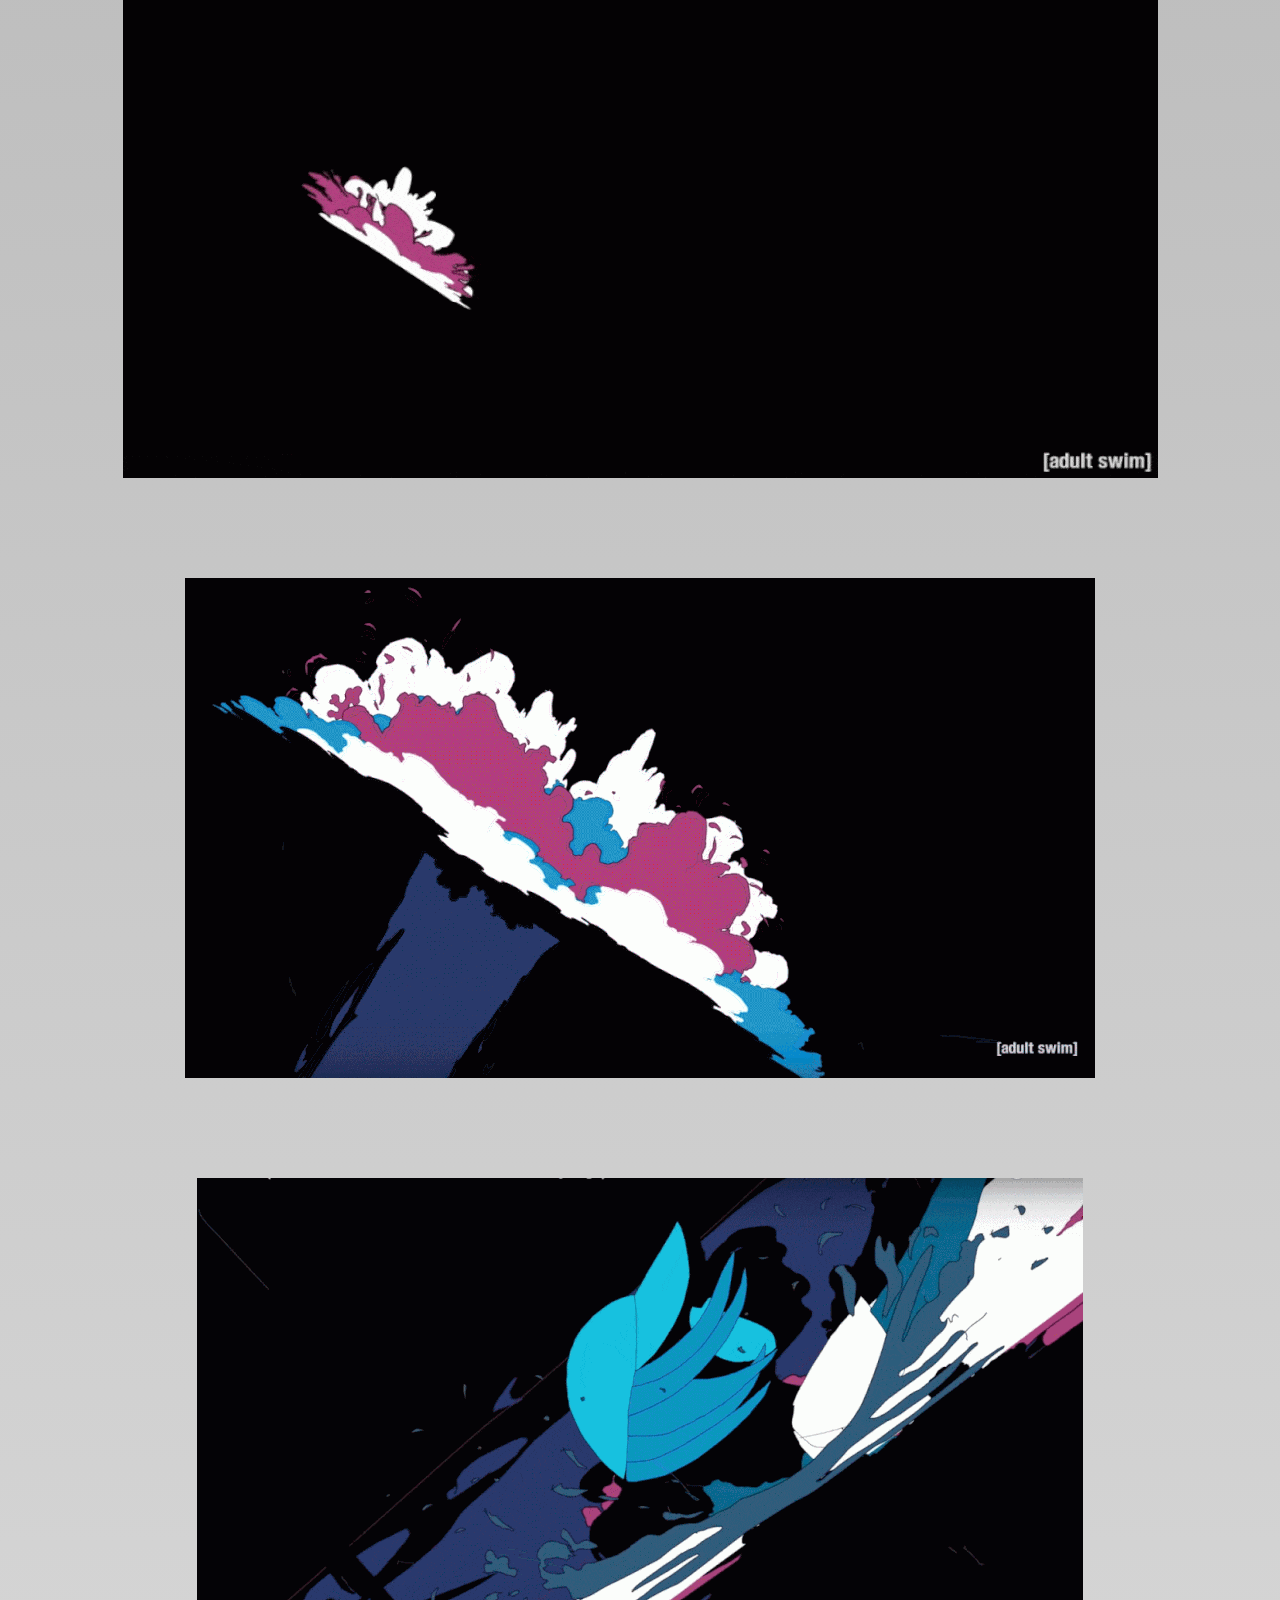
==== commit e0e64dc1: "Moved index.html CSS" ====
--- a/index.html
+++ b/index.html
@@ -10,56 +10,6 @@
 <link href="css/bootstrap.min.css" rel="stylesheet">
 <link href="css/twbscolor.css" rel="stylesheet">
 <link href="css/styles.css" rel="stylesheet">
-<style>
-img { margin: 50px auto; }
-#dimTop {
-  top: 0;
-  left: 0;
-  width: 100%;
-  height: 15%;
-  position: fixed;
-  padding: 0;
-  margin: 0;
-  background: black;
-}
-#dimBot {
-  bottom: 0;
-  left: 0;
-  width: 100%;
-  height: 15%;
-  position: fixed;
-  padding: 0;
-  margin: 0;
-  background: black;
-}
-#lyrics {
-  margin-top: 1%;
-  text-align: center;
-  font-size: 3em;
-  font-family: Papyrus,fantasy;
-  font-weight: bold;
-}
-
-#play {
-  margin: 200px auto;
-  /*padding: 40px;*/ 
-  font-size: 3em;
-}
-
-#mute {
-  background: black;
-  border: 0 none;
-  color: gray;
-}
-#mute:focus, #mute:active:focus, #mute.active:focus { outline: 0 none; }
-
-#inspiration { font-size: 2em; }
-#inspiration div:first-child { text-align: right; }
-.row {
-  margin-left: 0px;
-  margin-right: 0px;
-}
-</style>
 </head>
 <body class="open-dark" style="background: linear-gradient(to bottom, black, white);">
 
--- a/css/styles.css
+++ b/css/styles.css
@@ -8,24 +8,6 @@
   background-color: DarkSlateGray;
   color: WhiteSmoke;
 }
-.open-dark video,
-.open-dark .iframe-container {
-  display: block;
-  width: 85%;
-  margin: 10px auto;
-  overflow: hidden;
-  text-align: center;
-}
-.open-dark nav.navbar-default {
-  background-color: LightSlateGray;
-  border-color: LightSlateGray;
-}
-.open-dark a.navbar-brand {
-  font-size: 28px;
-  font-family: impact;
-  letter-spacing: 2px;
-  color: black;
-}
 .open-dark > h1,
 .open-dark > h2 {
   margin-left: 8%;
@@ -33,207 +15,56 @@
 @media(max-width: 767px) {
   .open-dark > h2 { font-size: 18px; }
 }
-.open-dark nav {
-  width: 95%;
-  margin: auto;
-}
-
 .col-centered {
     float: none;
     margin: 0 auto;
 }
 
-div.artist,
-div.actor {
-  margin-top: 8px;
-  margin-left: 2px;
-  margin-right: 2px;
-  /* padding-bottom: 5px; */
-  border: solid black;
-  border-left-width: 15px;
-  border-right-width: 15px;
+img { margin: 50px auto; }
+#dimTop {
+  top: 0;
+  left: 0;
+  width: 100%;
+  height: 15%;
+  position: fixed;
+  padding: 0;
+  margin: 0;
+  background: black;
 }
-.artist h1 { 
-  margin-top: 0;
-  margin-bottom: 0;
-  padding-top: 2px;
-  padding-bottom: 4px;
-  background-color: black;
-text-align: center;
+#dimBot {
+  bottom: 0;
+  left: 0;
+  width: 100%;
+  height: 15%;
+  position: fixed;
+  padding: 0;
+  margin: 0;
+  background: black;
 }
-.artist h2 {
-  margin-top: 8px;
-  padding-left: 8px;
-}
-.close-artist {
-  margin-top: 1px;
-  /*margin-right: 5px;*/
-  float: right;
-  font-size: .45em;
+#lyrics {
+  margin-top: 1%;
+  text-align: center;
+  font-size: 3em;
+  font-family: Papyrus,fantasy;
   font-weight: bold;
-  background-color: darkred;
-}
-.artist .btn-block {
-  width: 80%;
-  margin-bottom: 5px;
-  margin-left: auto;
-  margin-right: auto;
-  float: none;
-  color: black;
 }
 
-.maximize-video {
-  position: absolute;
-  bottom: 11px;
-  right: 4%;
-  /*right: 25px;*/
-  padding: .3em .7em;
-  font-size: .8em;
-}
-@media(max-width: 767px) {
-  .maximize-video { visibility: hidden; }
+#play {
+  margin: 200px auto;
+  /*padding: 40px;*/ 
+  font-size: 3em;
 }
 
+#mute {
+  background: black;
+  border: 0 none;
+  color: gray;
+}
+#mute:focus, #mute:active:focus, #mute.active:focus { outline: 0 none; }
 
-/* * * *  Styles for outside websites thumbnails before embedding  * * * */
-
-/* Embedded content starts as a static image. On click replaces with iframe: */
-.xhamster,
-.xvideos,
-.xxxbunker {
-  height: 0;
-  width: 100%;
-  background-size: 100%;
-  background-repeat: no-repeat;
-}
-.xhamster  { padding-top: 70.35175879396985%;  /* Thumbnail: 398x280 */ }
-.xvideos   { padding-top: 75.29976019184652%;  /* Thumbnail: 417x314 */ }
-.xxxbunker { padding-top: 56.27240143369176%;  /* Thumbnail: 558x314 */ }
-
-.xhamster::before,
-.xvideos::before,
-.xxxbunker::before { /* play bubble */
-  content: '';
-  background: rgba(255, 255, 255, .6);
-  height: 80px;
-  width: 80px;
-  display:block;
-  margin: -40px 0 0 -40px;
-  border-radius: 100px;
-  position: absolute;
-  top: 50%;
-  left: 50%;
-  box-shadow: 0 0 20px 3px rgba(51, 51, 51, .8);
-  transition: all .1s ease;
-  z-index:1;
-}
-.xhamster:hover::before,
-.xvideos:hover::before,
-.xxxbunker:hover::before { /* play bubble hover */
-  background: rgba(238, 238, 238, .8);
-  box-shadow: 0 0 10px 3px rgba(51, 51, 51, .8);
-  width: 100px;
-  height: 100px;
-  margin: -50px 0 0 -50px;
-}
-.xhamster::after,
-.xvideos::after,
-.xxxbunker::after { /* Play Triangle */
-  content: '';
-  width: 0;
-  height: 0;
-  line-height:0px;
-  display:block;
-  border-style: solid;
-  border-width: 20px 0 20px 40px;
-  margin: -20px 0 0 -15px;
-  border-color: transparent transparent transparent #333;
-  position: absolute;
-  top: 50%;
-  left: 50%;
-  height: 0;
-  width: 0;
-  z-index:2;
-}
-.xhamster iframe,
-.xvideos iframe,
-.xxxbunker object { z-index: 3; }
-
-
-/* * * Used for imges.htm: * * */
-body.dim-back { background-color: lavender; }
-.full {
-    max-width: 100%;
-    max-height: 100%;
-    bottom: 0;
-    left: 0;
-    margin: auto;
-    overflow: auto;
-    position: fixed;
-    right: 0;
-    top: 0;
-    z-index: 2;
-}
-img.hide-img { visibility: hidden; }   /* Used for hideGifs() */
-#source-button {
-  position: fixed;
-  z-index: 3;   /* The fullscreen image is set to 2. */
-}
-.bottom-screen { bottom: 1%; }
-.left-center-screen,
-.right-center-screen { top: 15%; } /* Align button with center screen. */
-.left-center-screen { left: 1%; }
-.right-center-screen { right: 1%; }
-
-/* Navigation buttons thanks to:
- * https://bootstrapbay.com/blog/bootstrap-button-styles/ */
-#next,
-#prev {
-  position: fixed;
-  display: none;
-  z-index: 3;   /* The fullscreen image is set to 2. */
-  opacity: 0.02;
-  /*opacity: 0.2;*/
-  font-size: 1.5em;
-  font-weight: bold;
-}
-#next.btn.outline,
-#prev.btn.outline {
-  height: 75%;
-  width: 20%;
-  /*width: 45px;*/
-  padding: 5px 5px;
-  background: none;
-}
-#next.btn-primary.outline,
-#prev.btn-primary.outline {
-  border: 2px solid lavender;
-  /*border: 2px solid #0099cc;
-  color: #0099cc;*/
-}
-#next.btn-primary.outline:hover,
-#next.open > #next.dropdown-toggle.btn-primary,
-#prev.btn-primary.outline:hover,
-#prev.open > #prev.dropdown-toggle.btn-primary {
-  /*color: #33a6cc;
-  border-color: #33a6cc;*/
-  /*opacity: 0.5;*/
-}
-#next.btn-primary.outline:active,
-#next.btn-primary.outline.active,
-#prev.btn-primary.outline:active,
-#prev.btn-primary.outline.active {
-  /*border-color: #007299;
-  color: #007299;*/
-  box-shadow: none;
-  /*opacity: 0.2;*/
-}
-
-/* Style for blog: */
-/* video,
-.iframe-container {
-  display: block;
-  width: 100%;
-  margin: 10px auto;
-  text-align: center;
-} */
+#inspiration { font-size: 2em; }
+#inspiration div:first-child { text-align: right; }
+.row {
+  margin-left: 0px;
+  margin-right: 0px;
+}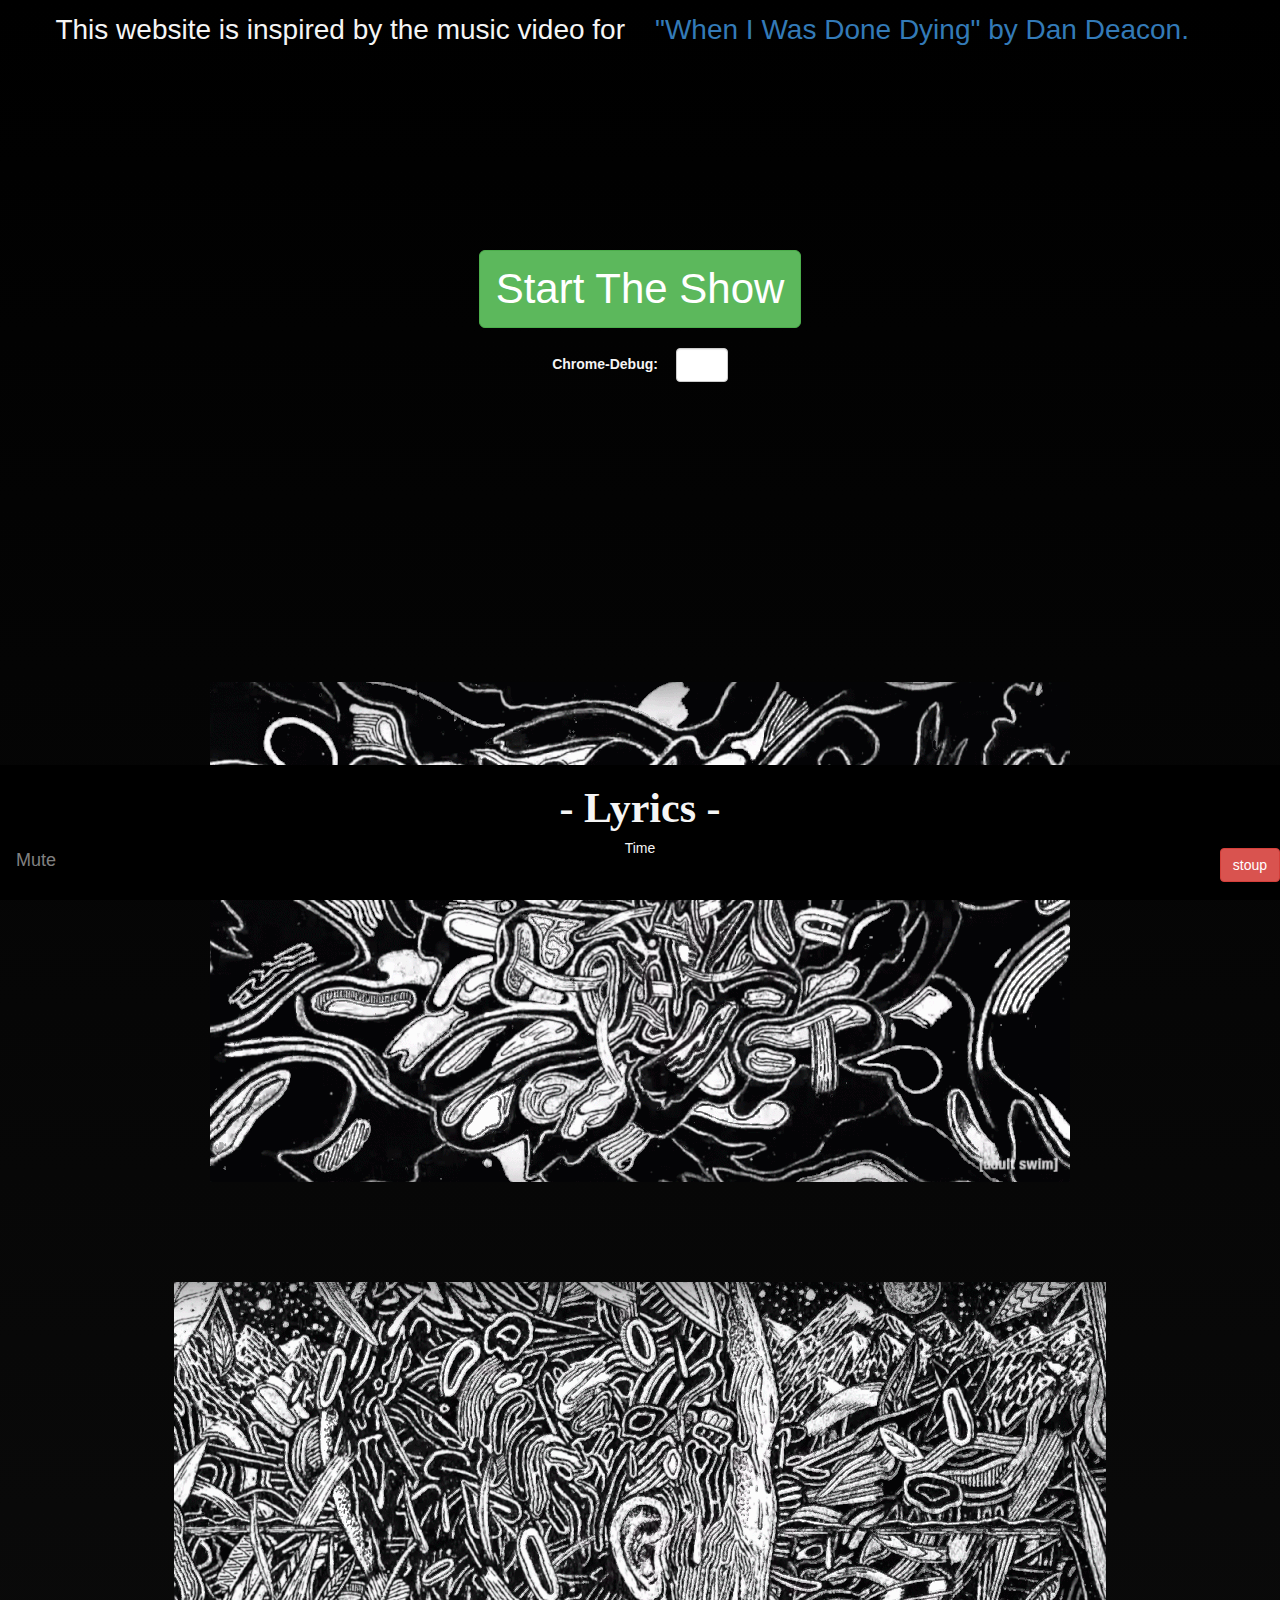
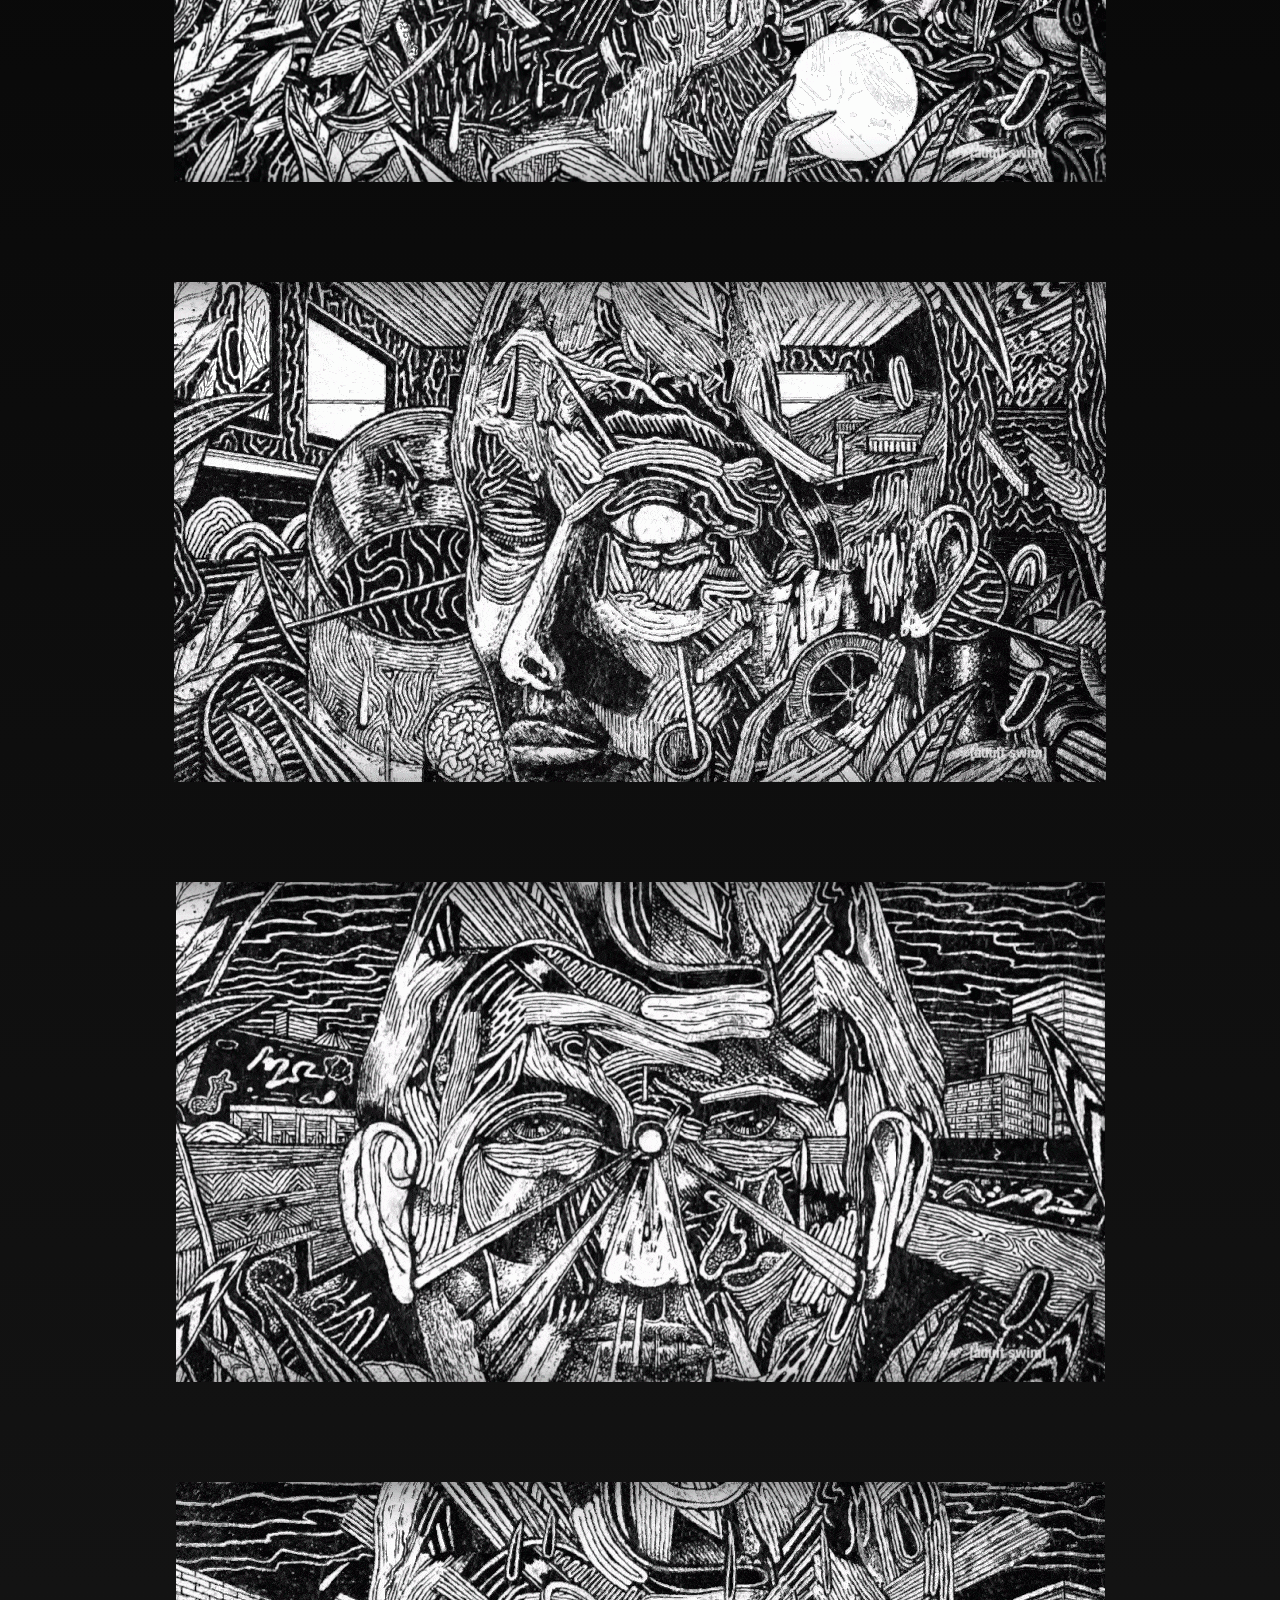
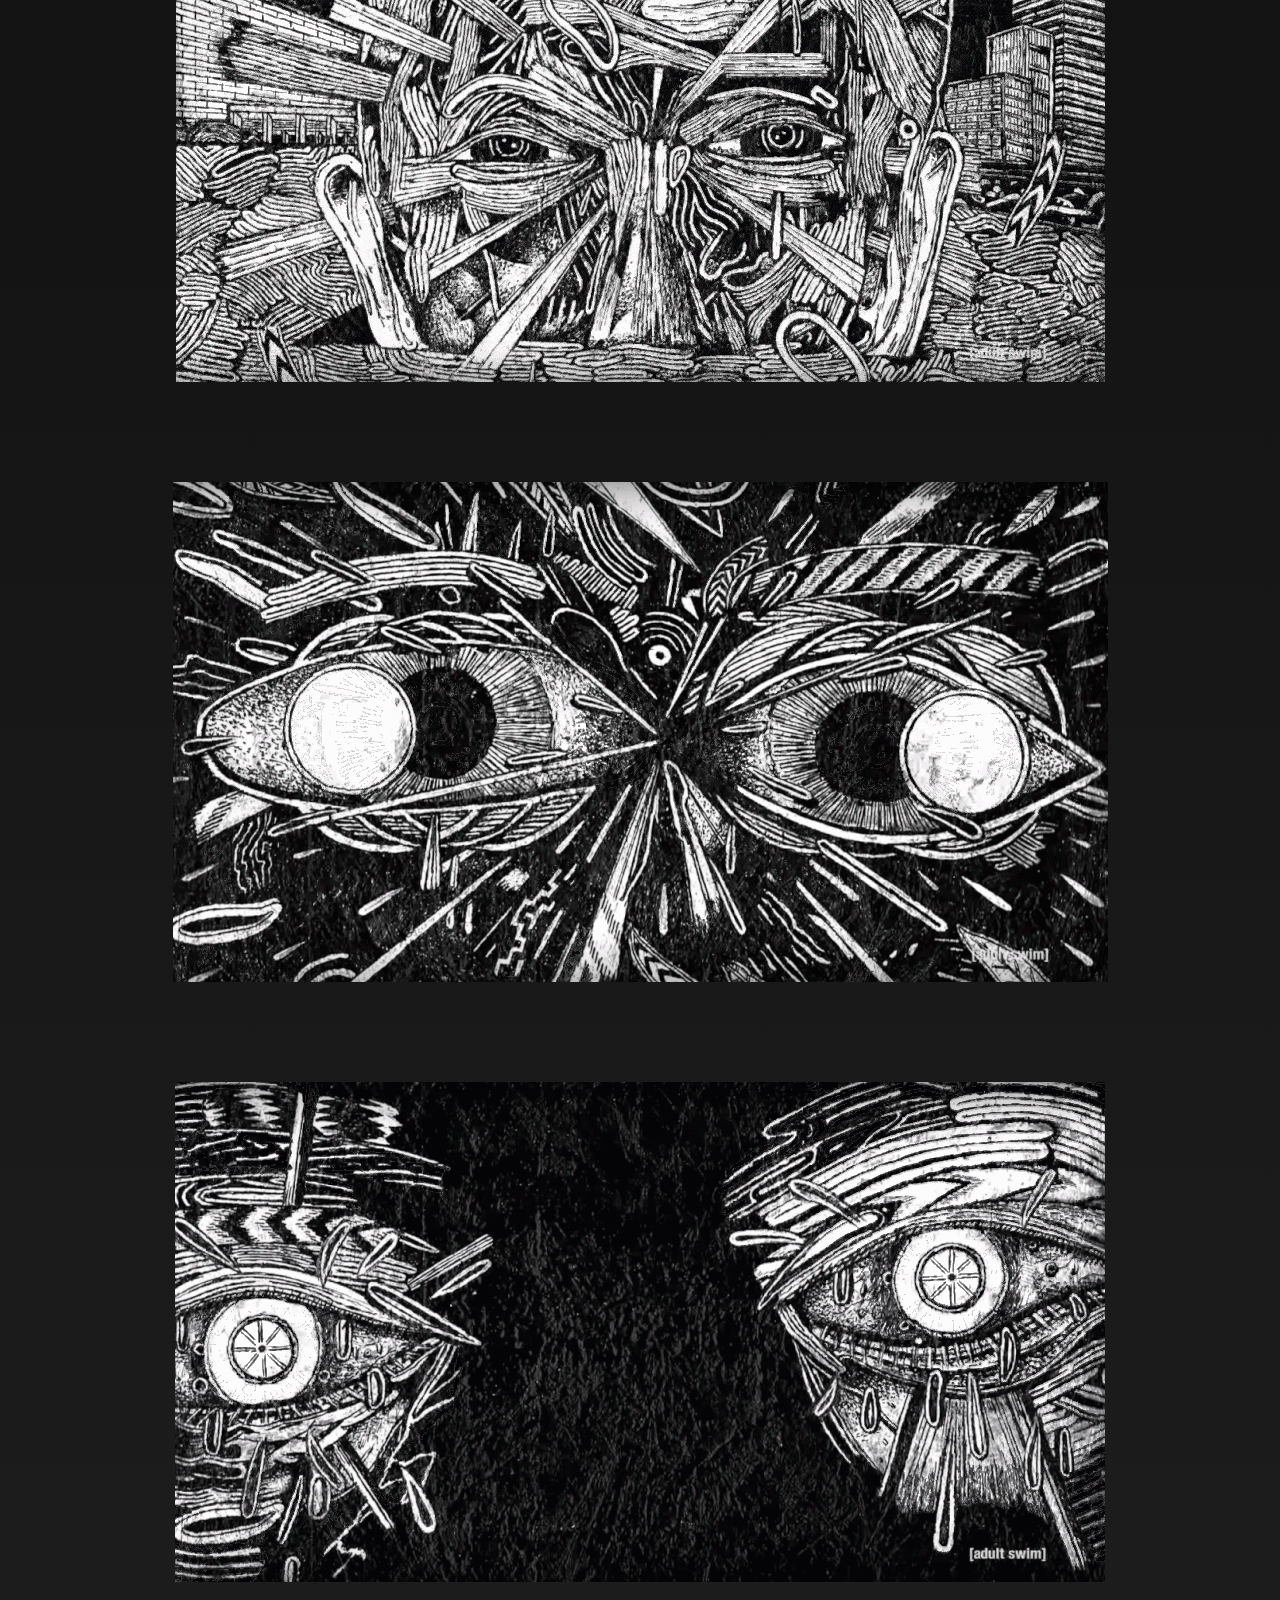
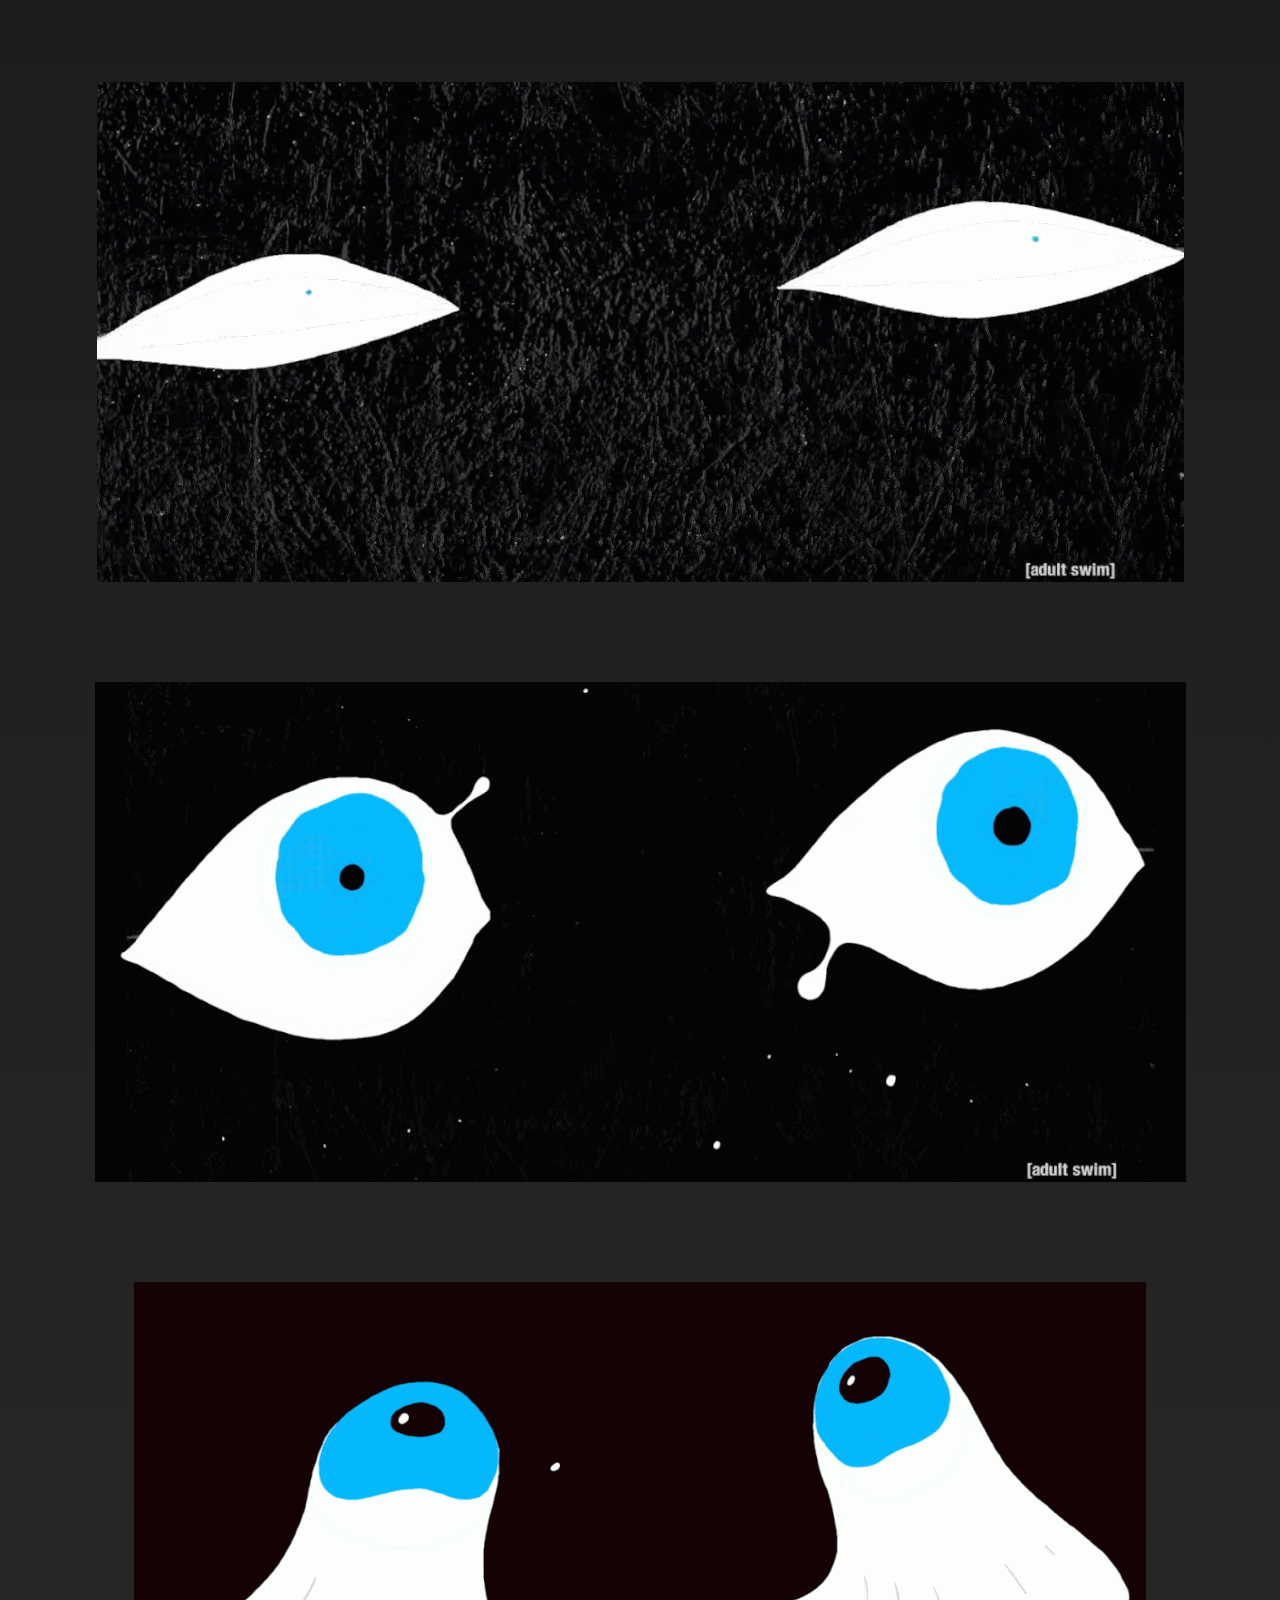
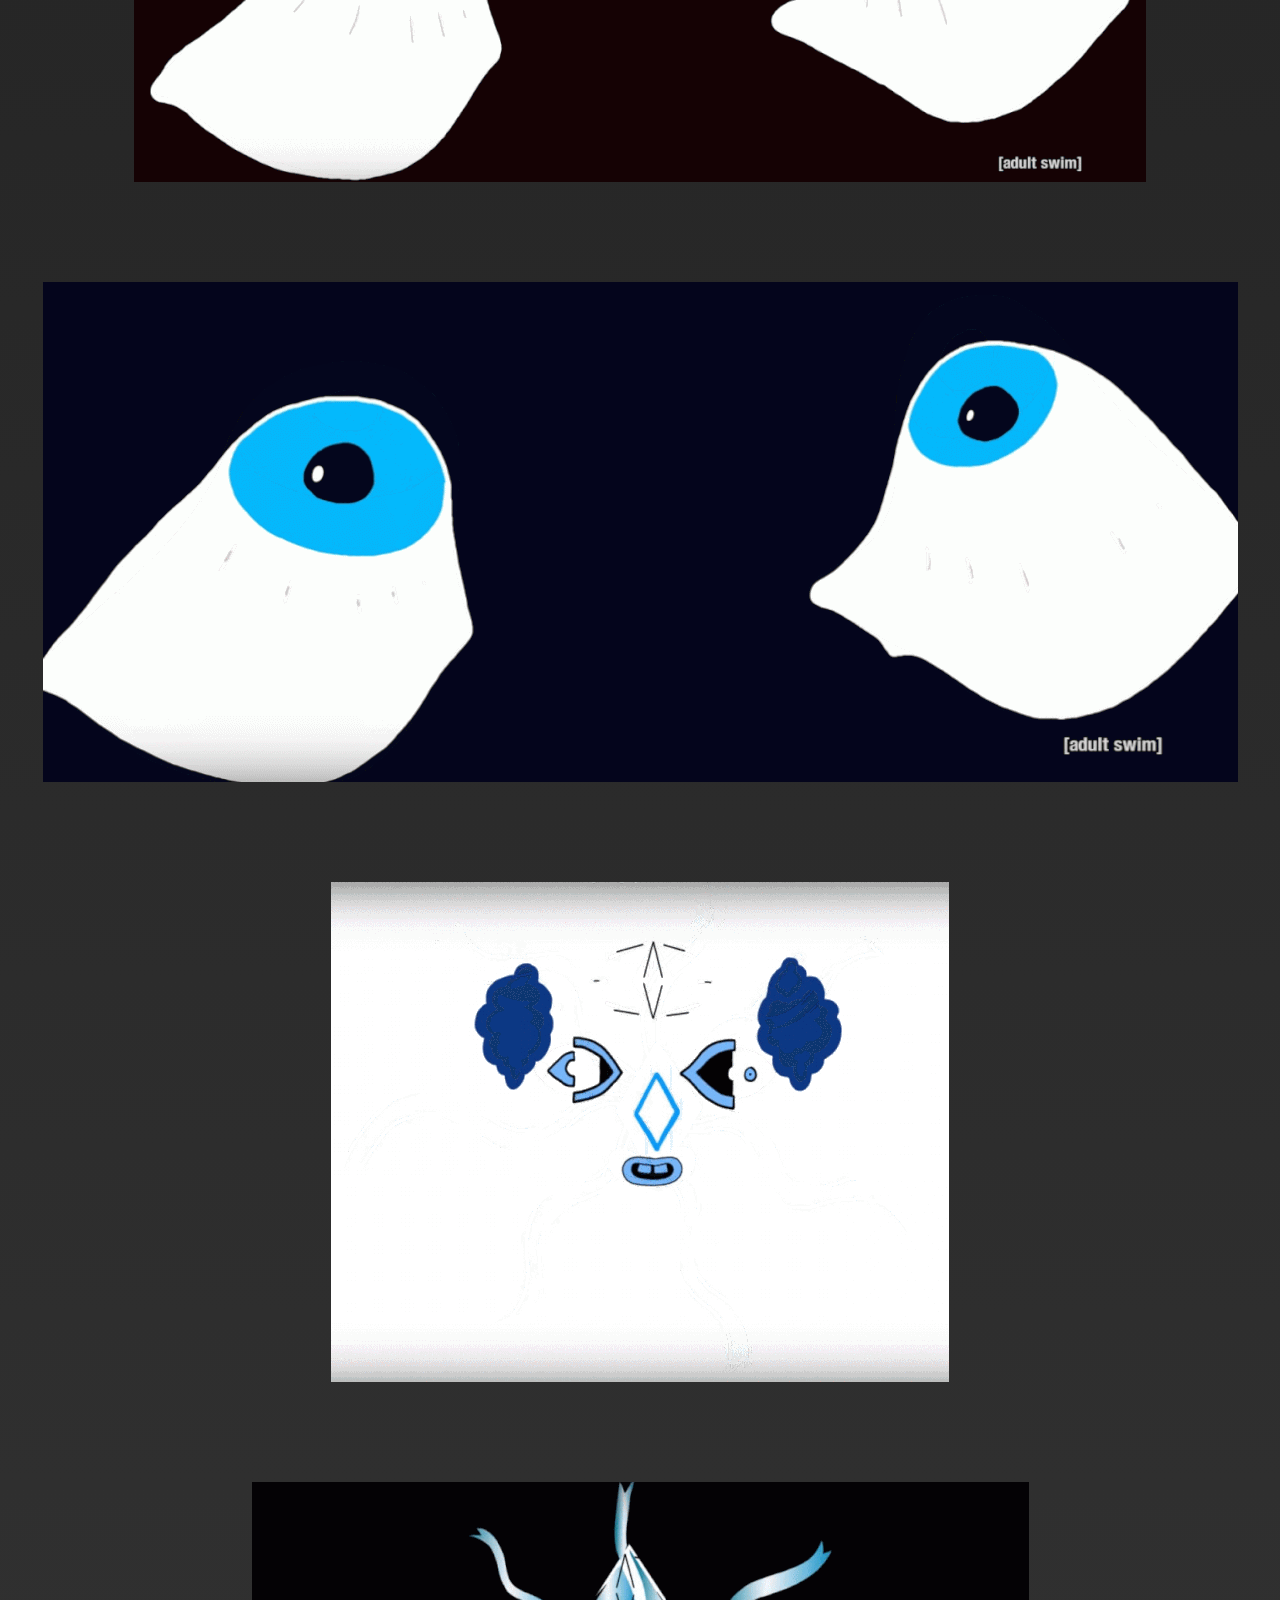
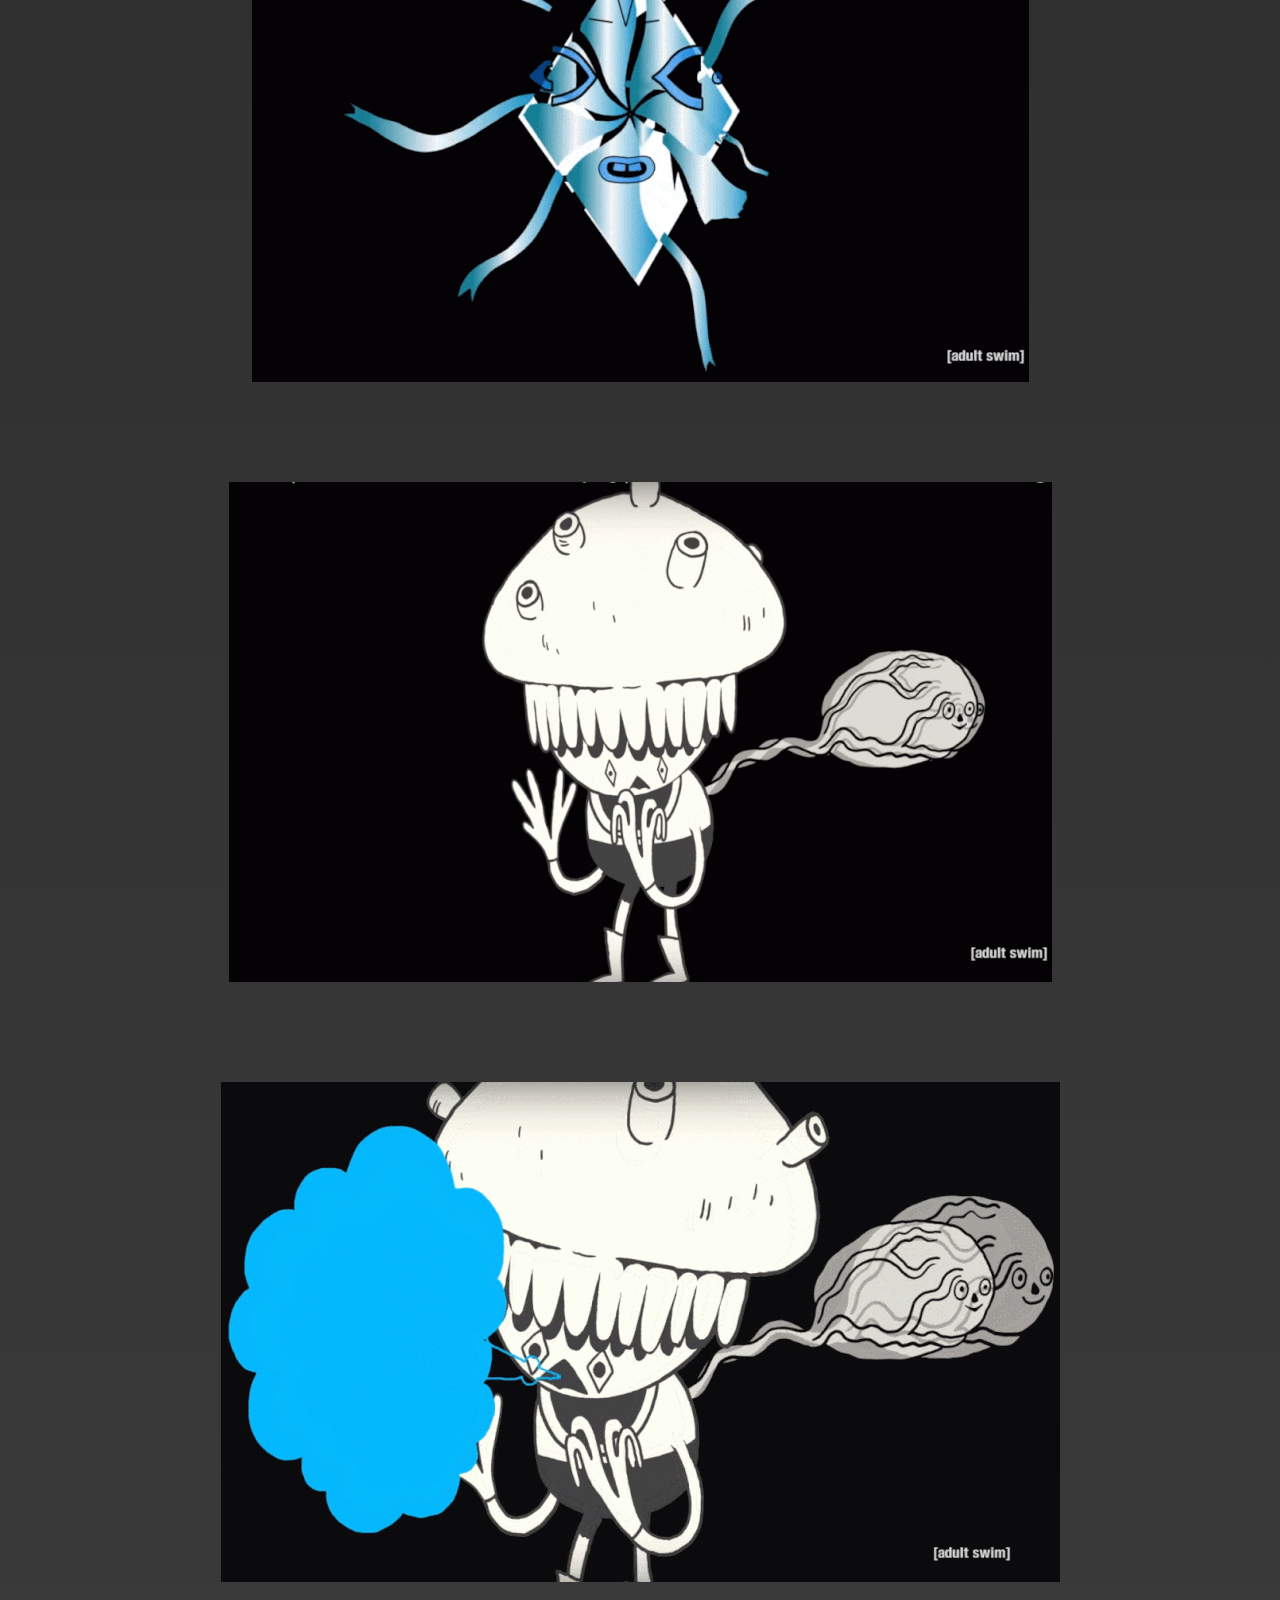
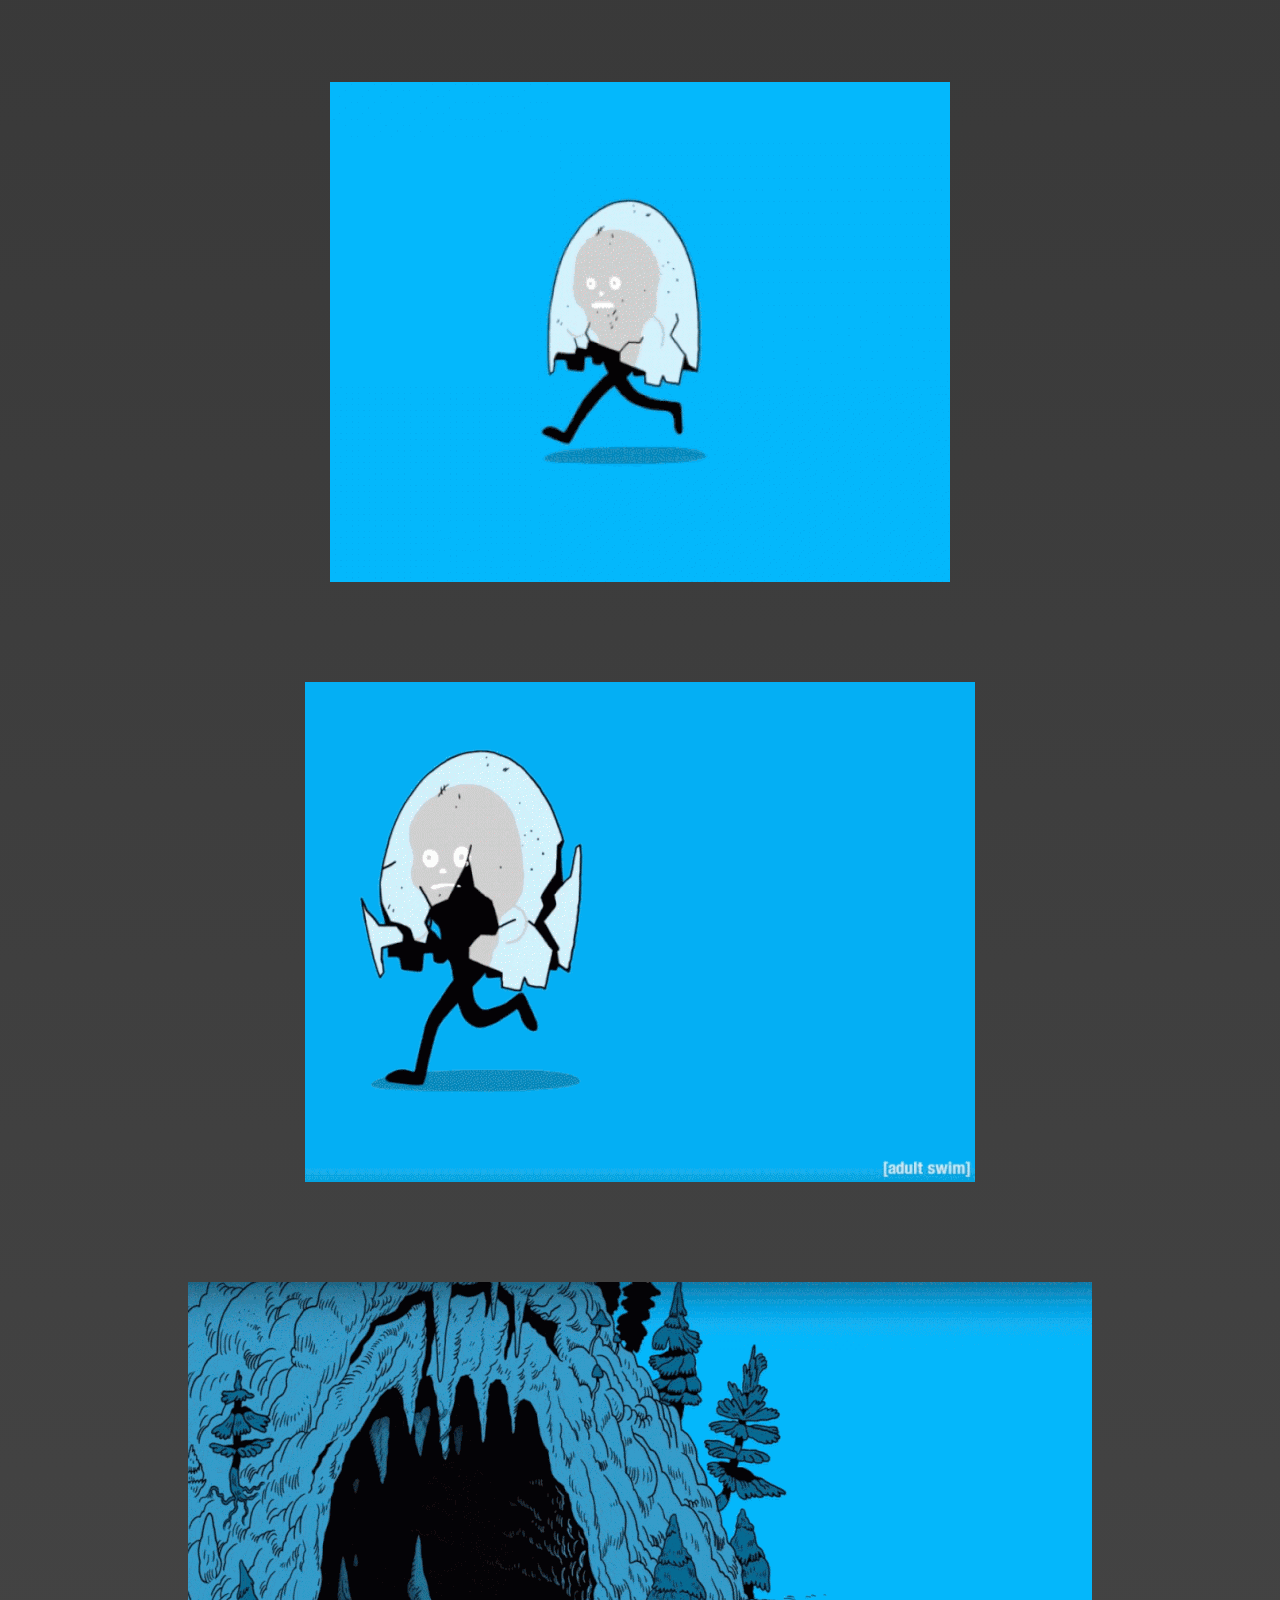
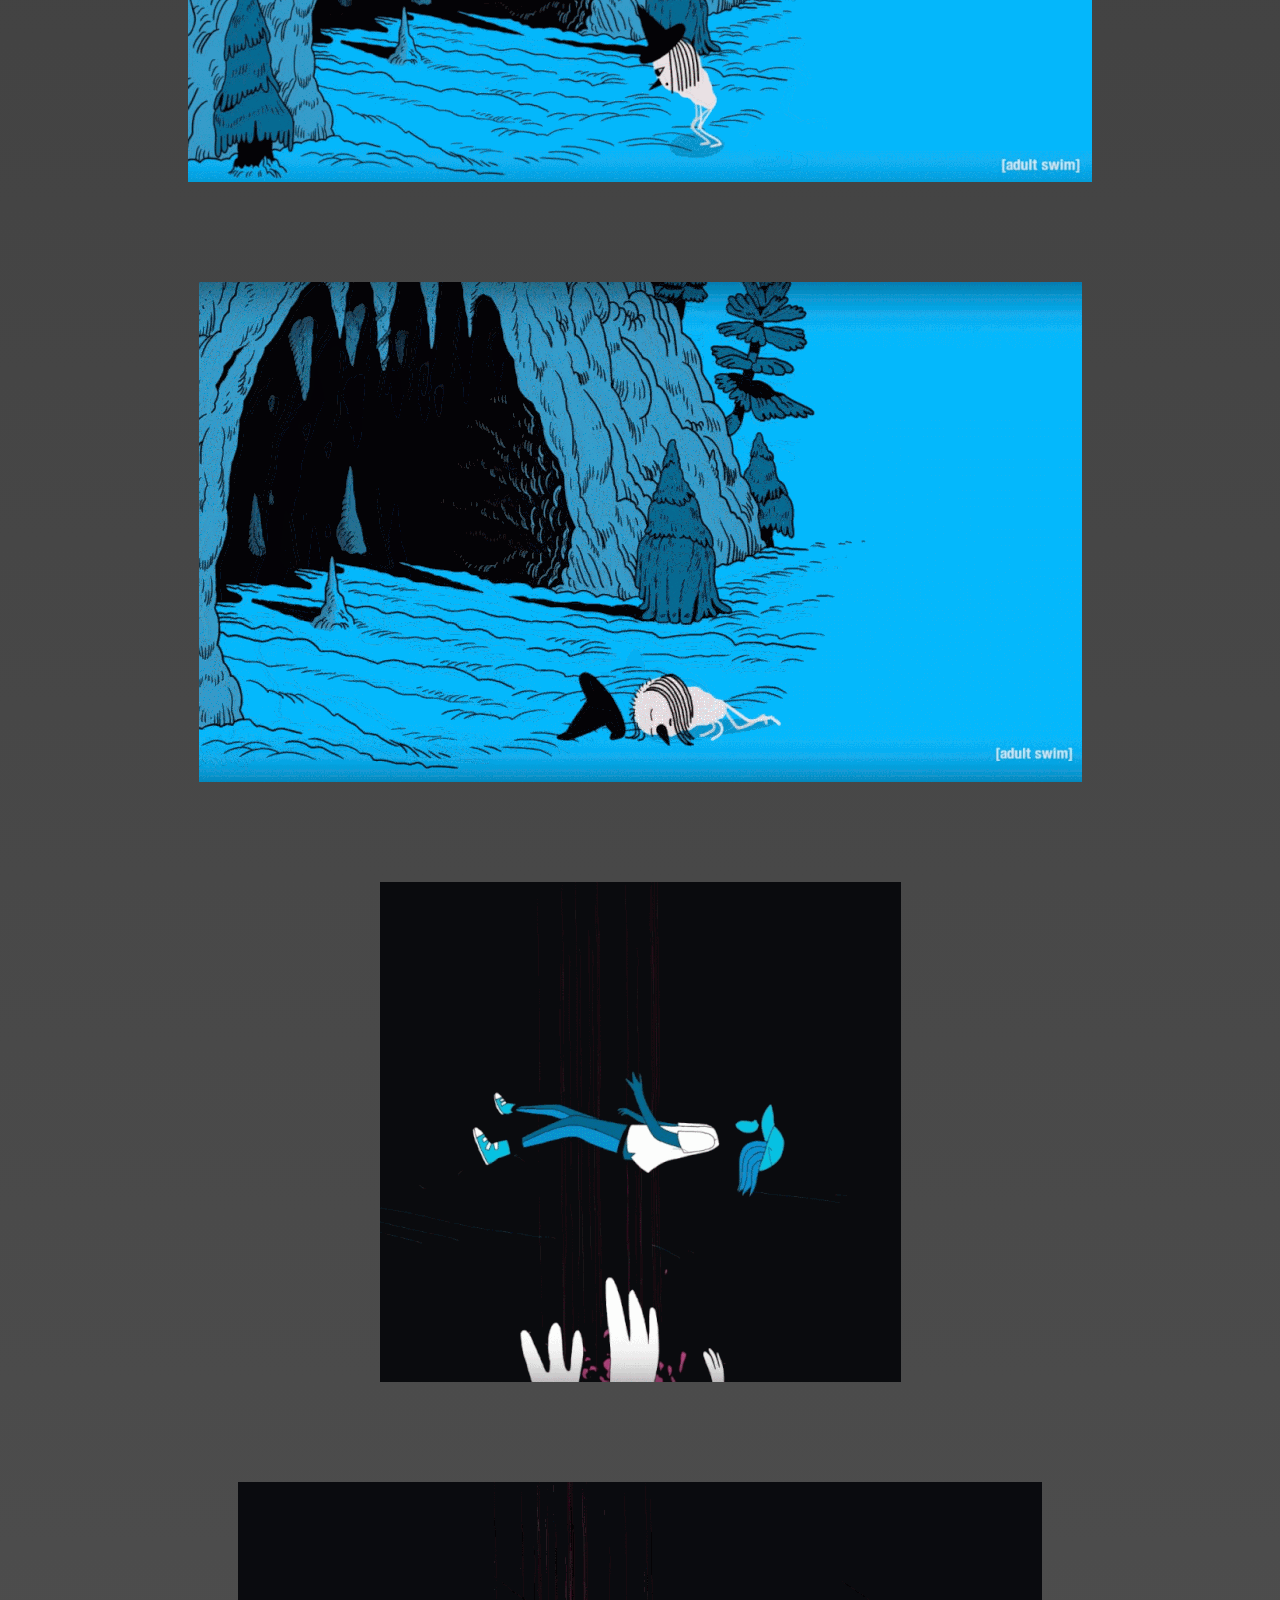
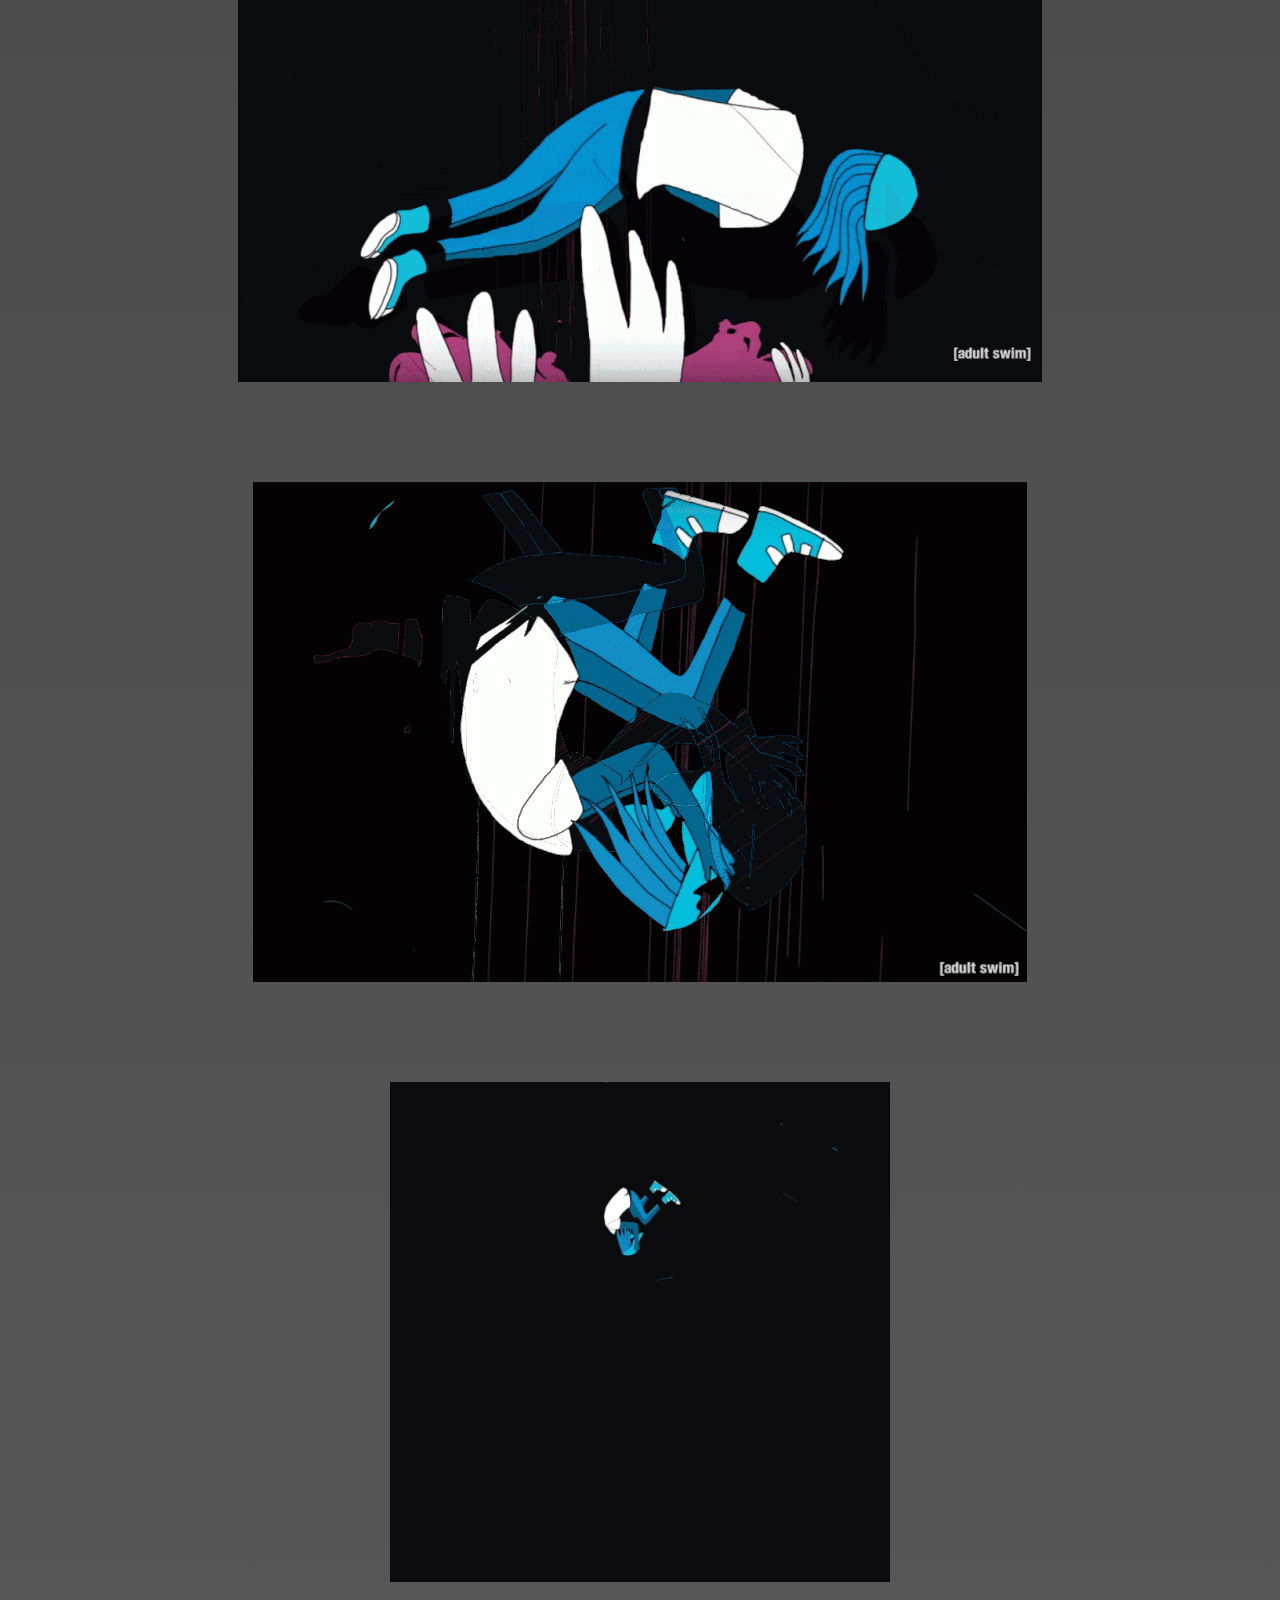
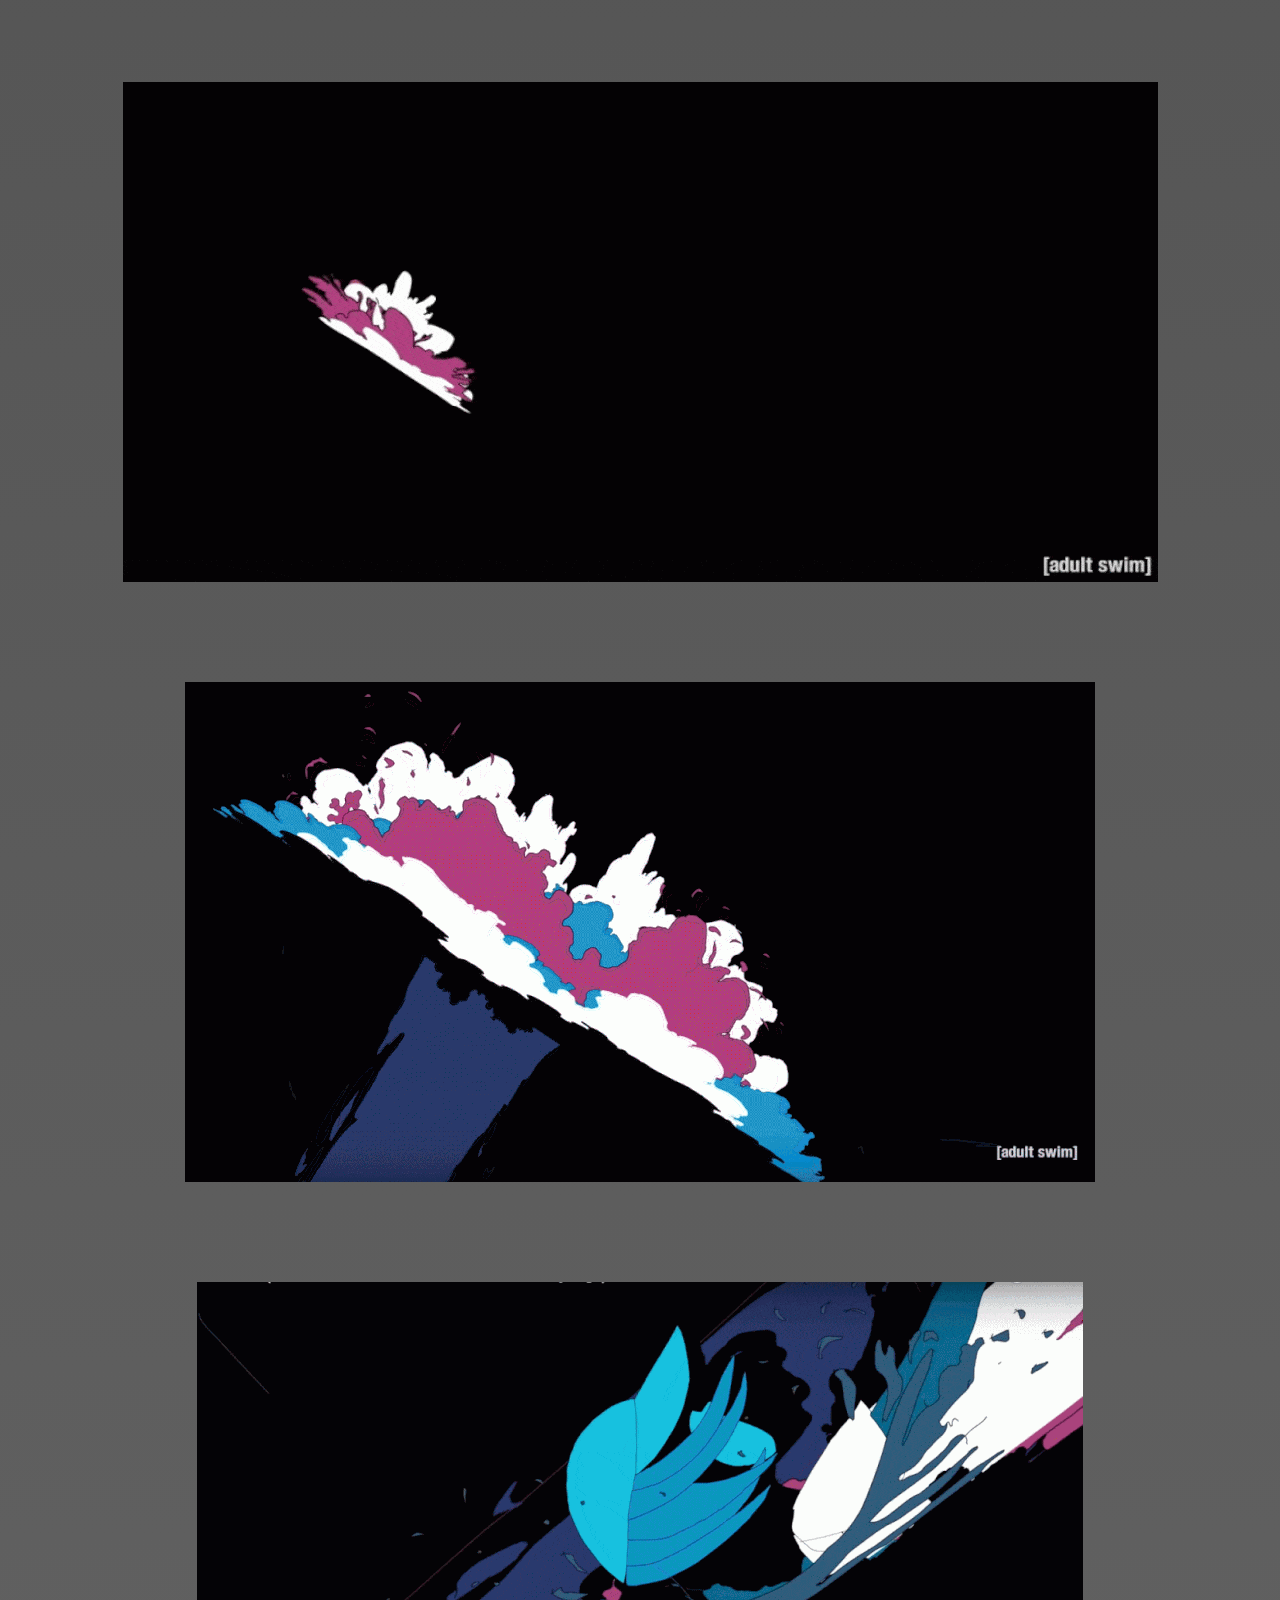
==== commit d26069e5: "Adding content and debugging features. Consolidating javascript timers." ====
--- a/index.html
+++ b/index.html
@@ -8,10 +8,9 @@
 <title>DDWIWDD Gif Show</title>
 
 <link href="css/bootstrap.min.css" rel="stylesheet">
-<link href="css/twbscolor.css" rel="stylesheet">
 <link href="css/styles.css" rel="stylesheet">
 </head>
-<body class="open-dark" style="background: linear-gradient(to bottom, black, white);">
+<body class="open-dark">
 
   <audio id="musicTrack" src="audio/When I Was Done Dying.mp3" preload="auto"></audio>
 
@@ -21,6 +20,13 @@
   </div>
 
   <div class="text-center"><button id="play" class="btn btn-success btn-lg">Start The Show</button></div>
+
+  <div class="form-inline">
+    <div class="form-group">
+      <label for="goToFrame">Chrome-Debug:</label>
+      <input type="text" class="form-control" id="goToFrame" size="1">
+    </div>
+  </div>
 
   <!-- <div id="dimTop"></div> -->
   <div id="dimBot">
@@ -58,11 +64,50 @@
   <div class="row"><img id="frame26" class="img-responsive" src="images/1-00.gif" /></div>
   <div class="row"><img id="frame27" class="img-responsive" src="images/1-02.gif" /></div>
   <div class="row"><img id="frame28" class="img-responsive" src="images/1-04.gif" /></div>
-  <div class="row"><img id="frame29" class="img-responsive" src="images/1-05.gif" /></div>
-  <div class="row"><img id="frame30" class="img-responsive" src="images/1-06.gif" /></div>
+  <div class="row"><img id="frame29" class="img-responsive" src="images/1-06.gif" /></div>
+  <div class="row"><img id="frame30" class="img-responsive" src="images/1-07.gif" /></div>
+  <div class="row"><img id="frame31" class="img-responsive" src="images/1-10.1.gif" /></div>
+  <div class="row"><img id="frame32" class="img-responsive" src="images/1-10.2.gif" /></div>
+  <div class="row"><img id="frame33" class="img-responsive" src="images/1-14.gif" /></div>
+  <div class="row"><img id="frame34" class="img-responsive" src="images/1-16.gif" /></div>
+  <div class="row"><img id="frame35" class="img-responsive" src="images/1-17.gif" /></div>  <!-- And I tore up the shirt and I ate up the sleeves (38, 39) -->
+  <div class="row"><img id="frame36" class="img-responsive" src="images/1-20.gif" /></div>
+  <div class="row"><img id="frame37" class="img-responsive" src="images/1-21.gif" /></div>  <!-- And they laughed out at me and said "what is your plan?" (40, 41) -->
+  <div class="row"><img id="frame38" class="img-responsive" src="images/1-22.gif" /></div>
+  <div class="row"><img id="frame39" class="img-responsive" src="images/1-23.gif" /></div>  <!-- But their question was foreign I could not understand (42, 43) -->
+  <div class="row"><img id="frame40" class="img-responsive" src="images/1-27.gif" /></div>  <!-- When then suddenly I'm ripped up and placed into a mouth -->
+  <div class="row"><img id="frame41" class="img-responsive" src="images/1-28.gif" /></div>
+  <div class="row"><img id="frame42" class="img-responsive" src="images/1-29.1.gif" /></div>
+  <div class="row"><img id="frame43" class="img-responsive" src="images/1-29.2.gif" /></div>
+  <div class="row"><img id="frame44" class="img-responsive" src="images/1-32.gif" /></div>
+  <div class="row"><img id="frame45" class="img-responsive" src="images/1-35.gif" /></div>
+  <div class="row"><img id="frame46" class="img-responsive" src="images/1-38.gif" /></div>
+  <div class="row"><img id="frame47" class="img-responsive" src="images/1-40.gif" /></div>
+  <div class="row"><img id="frame48" class="img-responsive" src="images/1-42.gif" /></div>
+  <div class="row"><img id="frame49" class="img-responsive" src="images/1-47.gif" /></div>
+  <div class="row"><img id="frame50" class="img-responsive" src="images/1-49.gif" /></div>
+  <div class="row"><img id="frame51" class="img-responsive" src="images/1-51.gif" /></div>
+  <div class="row"><img id="frame52" class="img-responsive" src="images/1-53.gif" /></div>
+  <div class="row"><img id="frame53" class="img-responsive" src="images/1-55.gif" /></div>
+  <div class="row"><img id="frame54" class="img-responsive" src="images/1-58.gif" /></div>
+  <div class="row"><img id="frame55" class="img-responsive" src="images/1-59.gif" /></div>
+  <div class="row"><img id="frame56" class="img-responsive" src="images/2-01.gif" /></div>
+  <div class="row"><img id="frame57" class="img-responsive" src="images/2-03.gif" /></div>
+  <div class="row"><img id="frame58" class="img-responsive" src="images/2-04.gif" /></div> <!-- Horses appear. -->
+  <div class="row"><img id="frame59" class="img-responsive" src="images/2-05.gif" /></div>
+  <div class="row"><img id="frame60" class="img-responsive" src="images/2-08.1.gif" /></div>
+  <div class="row"><img id="frame61" class="img-responsive" src="images/2-08.2.gif" /></div>
+  <div class="row"><img id="frame62" class="img-responsive" src="images/2-09.gif" /></div>
+  <div class="row"><img id="frame63" class="img-responsive" src="images/2-11.gif" /></div>
+  <div class="row"><img id="frame64" class="img-responsive" src="images/2-12.2.gif" /></div>
+  <div class="row"><img id="frame65" class="img-responsive" src="images/2-14.gif" /></div>
+  <div class="row"><img id="frame66" class="img-responsive" src="images/2-16.1.gif" /></div>
+  <div class="row"><img id="frame67" class="img-responsive" src="images/2-16.2.gif" /></div>
+  <div class="row"><img id="frame68" class="img-responsive" src="images/2-17.gif" /></div>
+  <div class="row"><img id="frame69" class="img-responsive" src="images/2-18.gif" /></div>
 
-  <div class="row"><img id="frame31" class="img-responsive" src="images/cat1.jpg" /></div>
-  <div class="row"><img id="frame32" class="img-responsive" src="images/cat2.jpg" /></div>
+  <div class="row"><img id="frame70" class="img-responsive" src="images/cat1.jpg" /></div>
+  <div class="row"><img id="frame71" class="img-responsive" src="images/cat2.jpg" /></div>
 
 <script src="js/jquery-1.11.3.js"></script>
 <script src="js/bootstrap.min.js"></script>
--- a/css/styles.css
+++ b/css/styles.css
@@ -1,4 +1,4 @@
-/* Media Queries: http://stackoverflow.com/a/18850777/1208507 */
+body { background: linear-gradient(to bottom, black, white); }
 
 /* Open-Dark Layout: */
 body.open-dark {
@@ -50,10 +50,21 @@
 }
 
 #play {
-  margin: 200px auto;
+  margin-top: 200px;
+  margin-bottom: 20px;
+  margin-left: auto;
+  margin-right: auto;
+  /*margin: 200px auto;*/
   /*padding: 40px;*/ 
   font-size: 3em;
 }
+.form-inline {
+  float: none;
+  margin-bottom: 250px;
+  text-align: center;
+}
+.form-inline .form-group { display: inline-block; }
+#goToFrame { margin-left: 1em; }
 
 #mute {
   background: black;
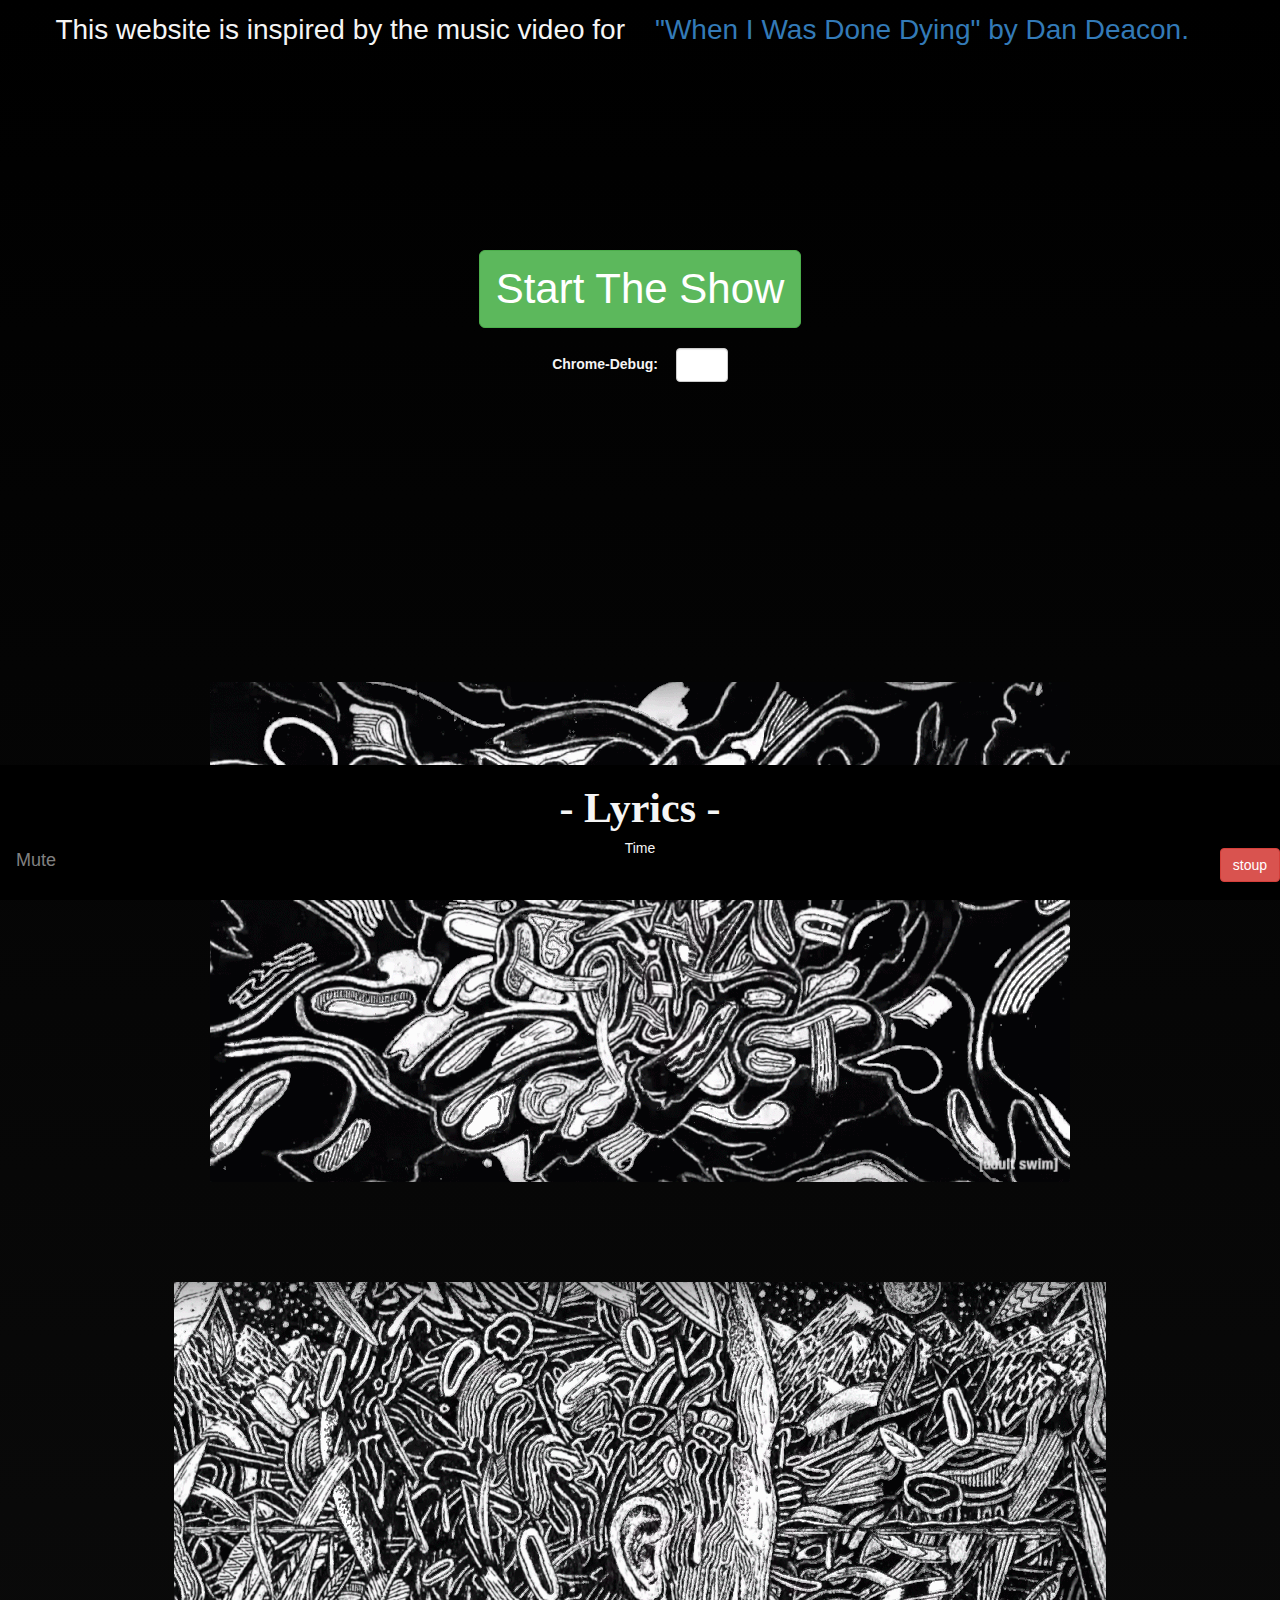
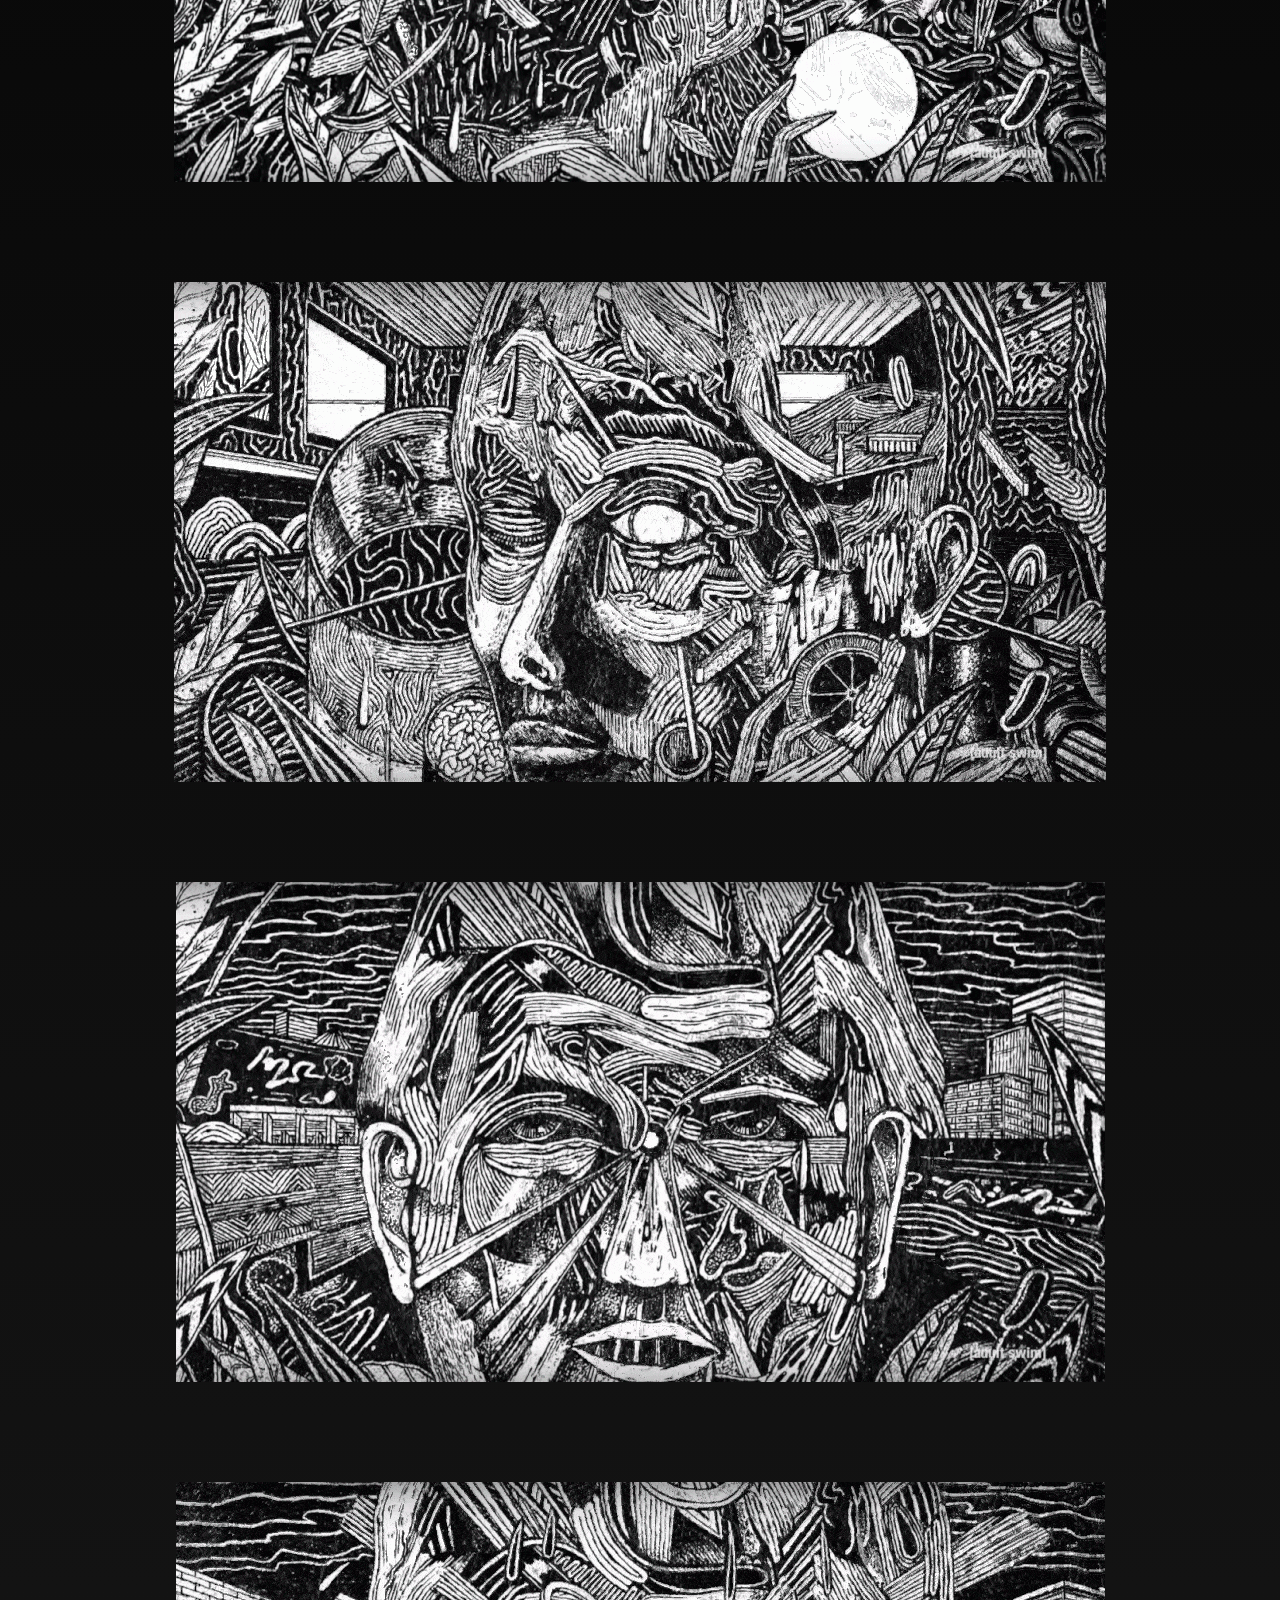
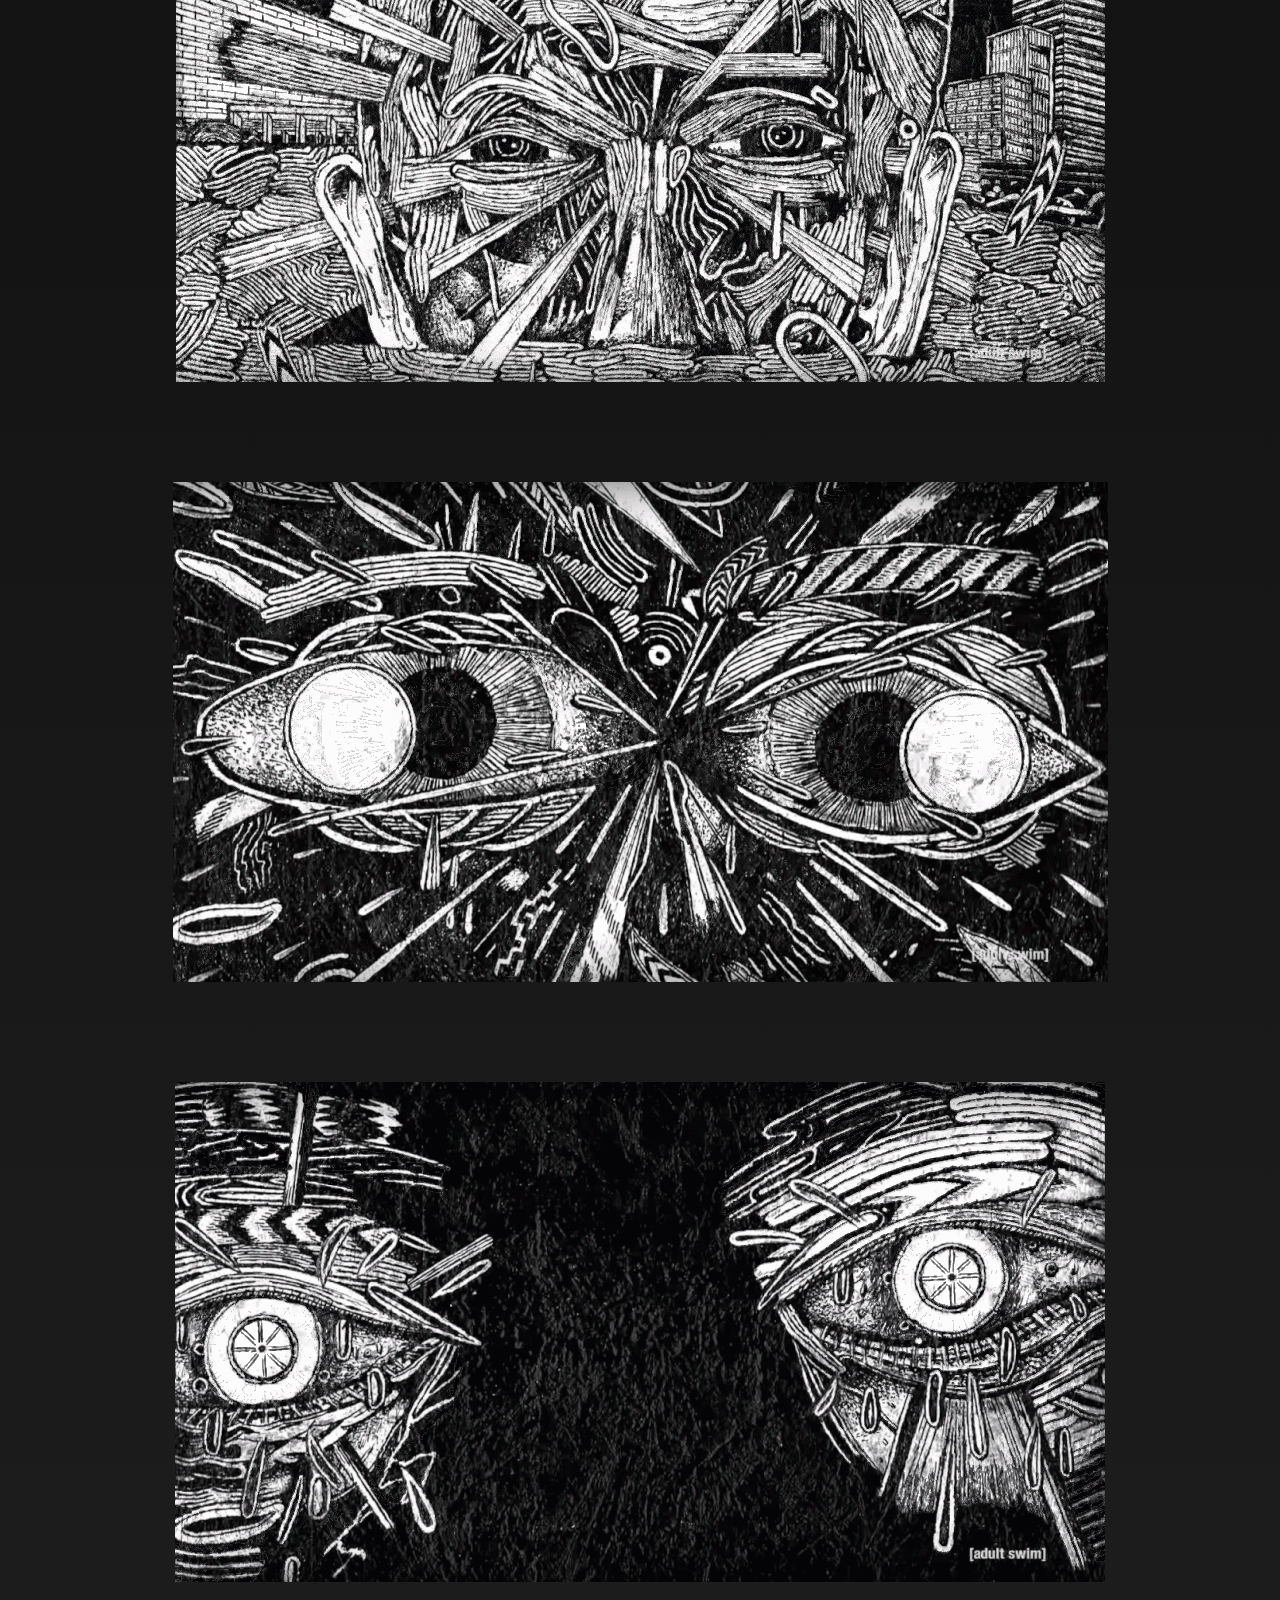
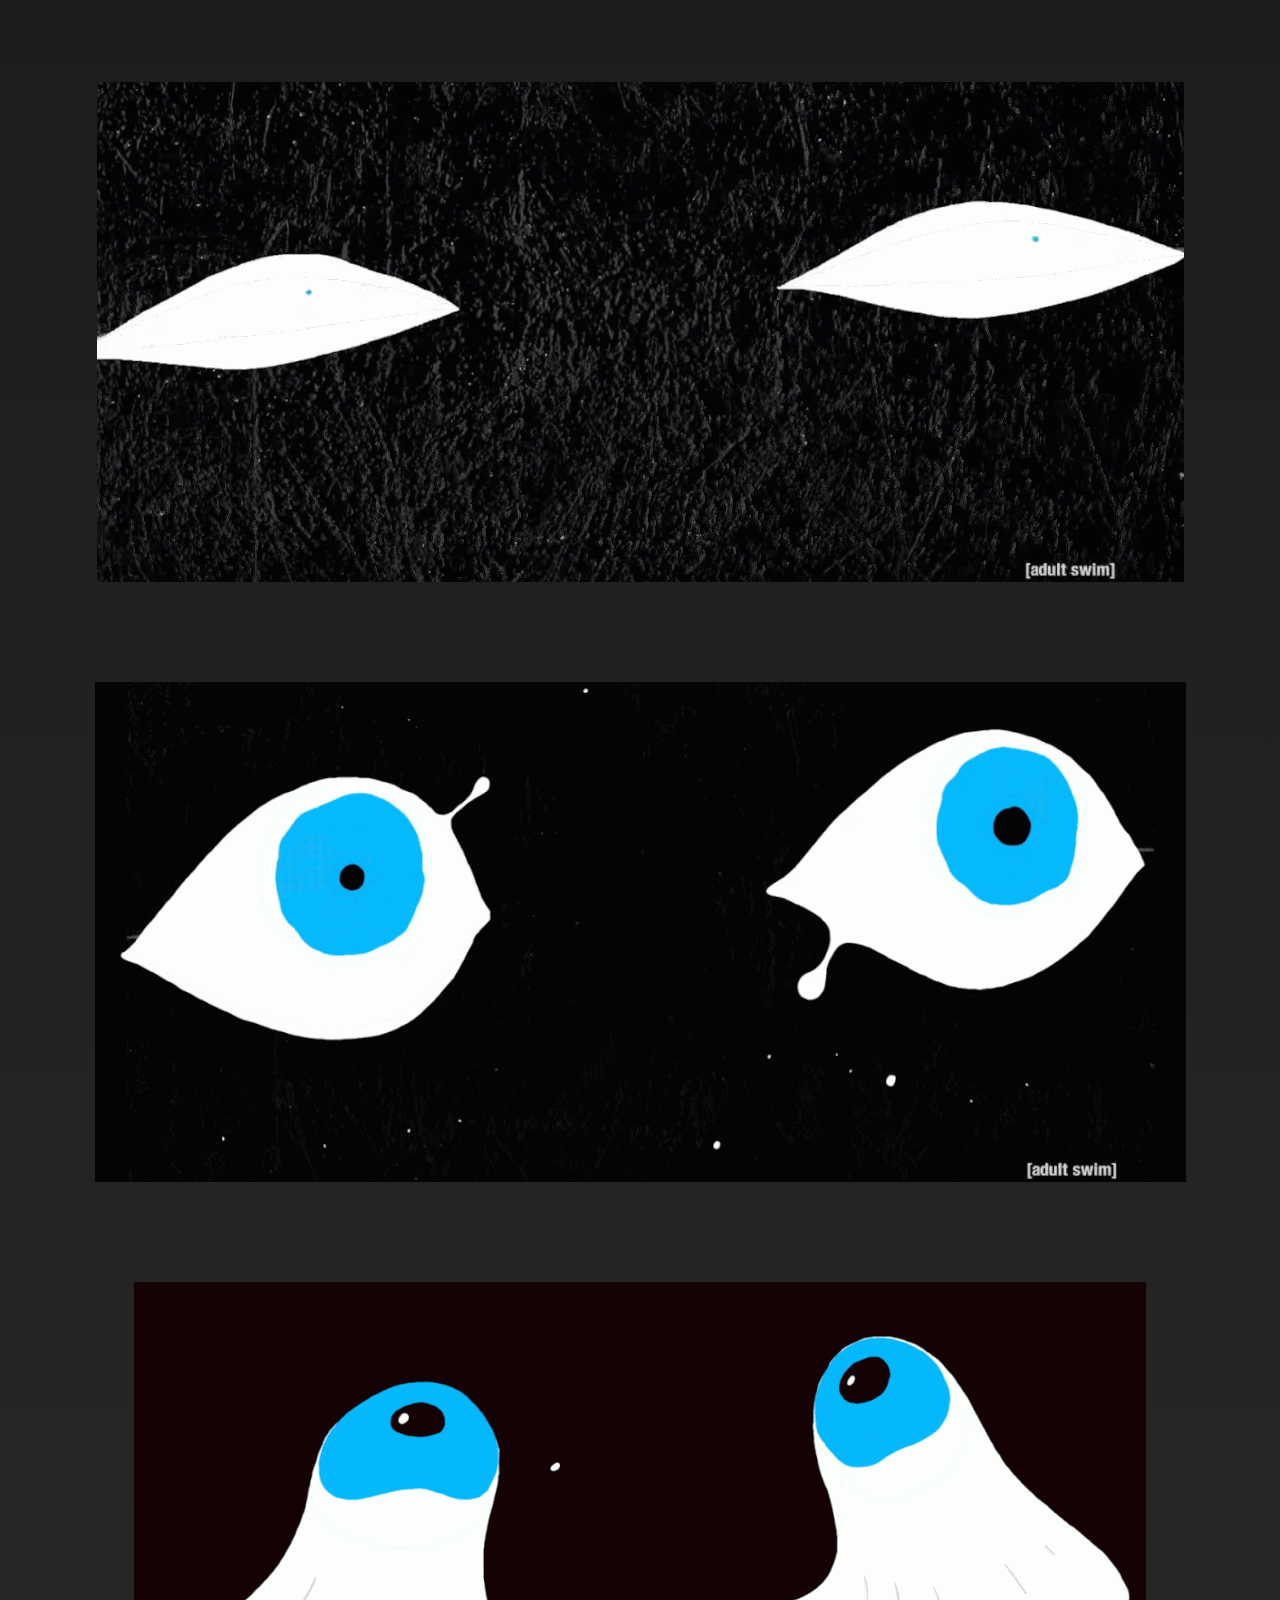
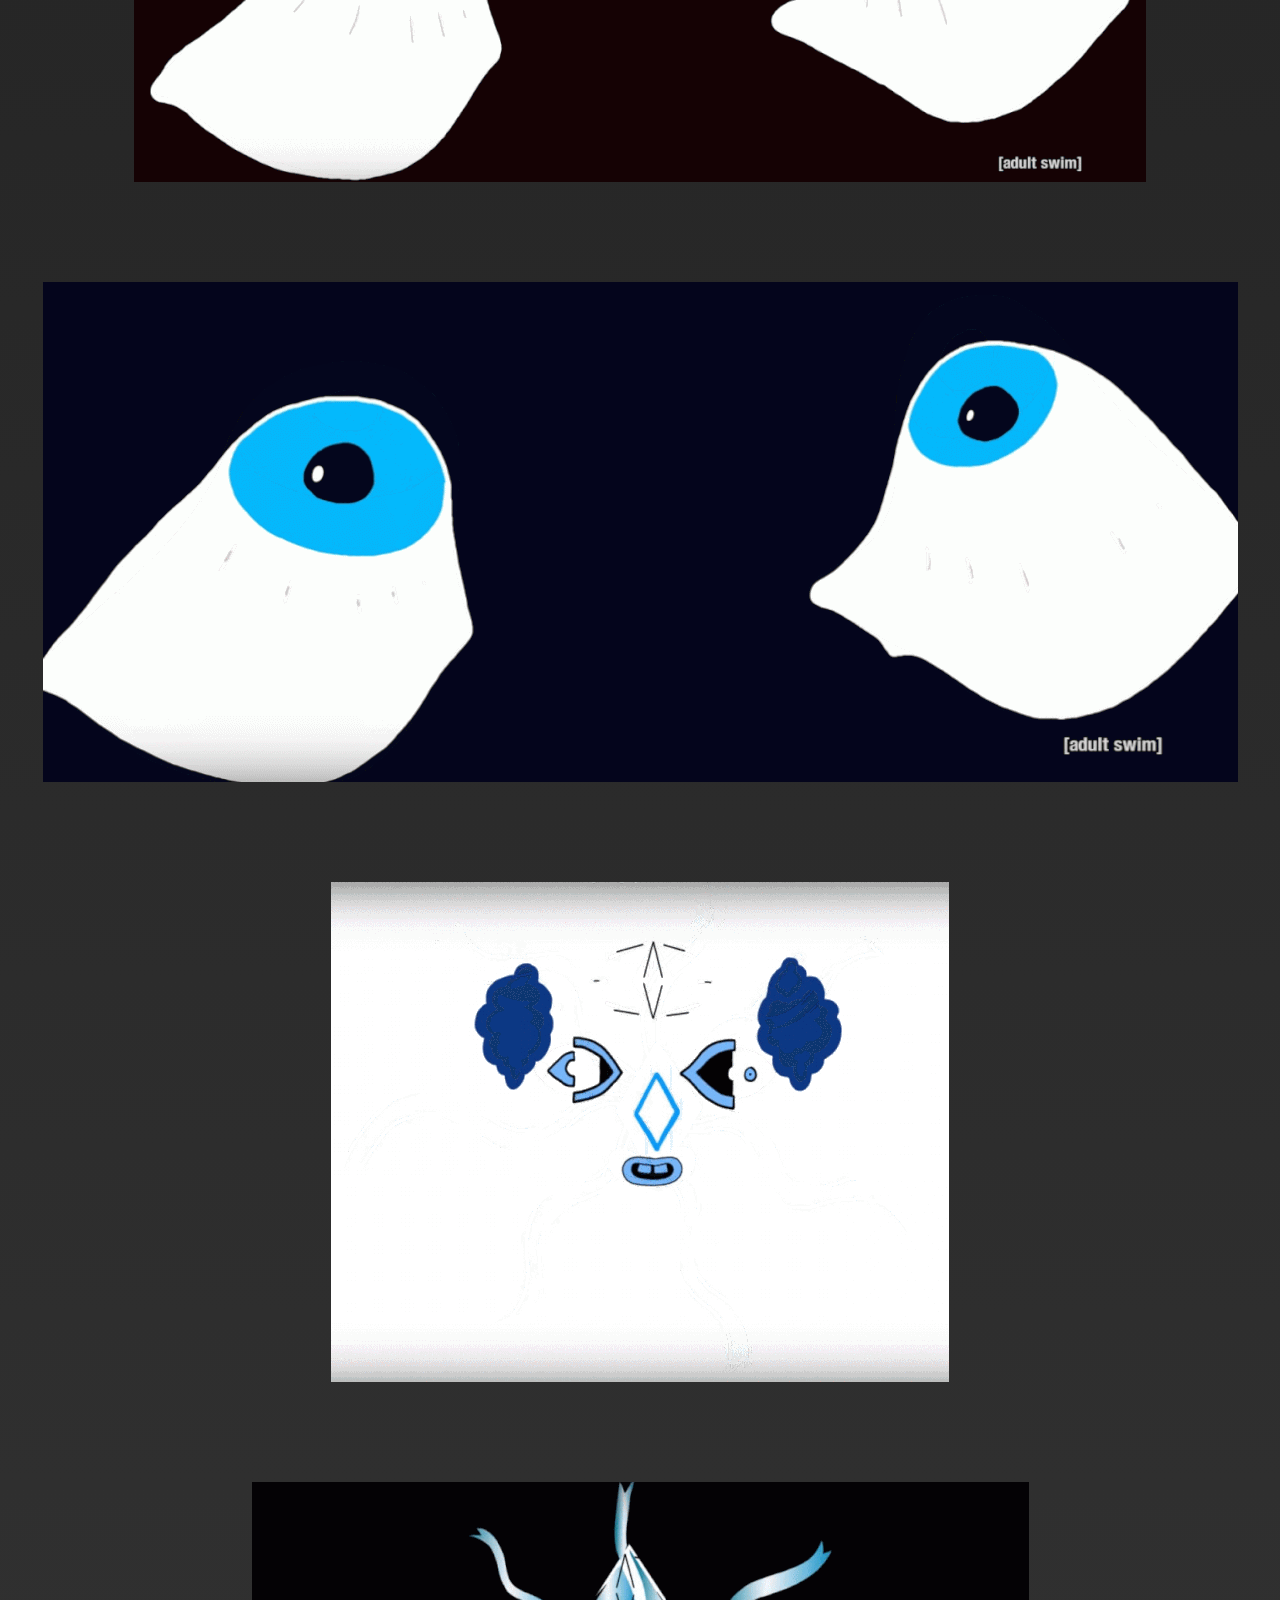
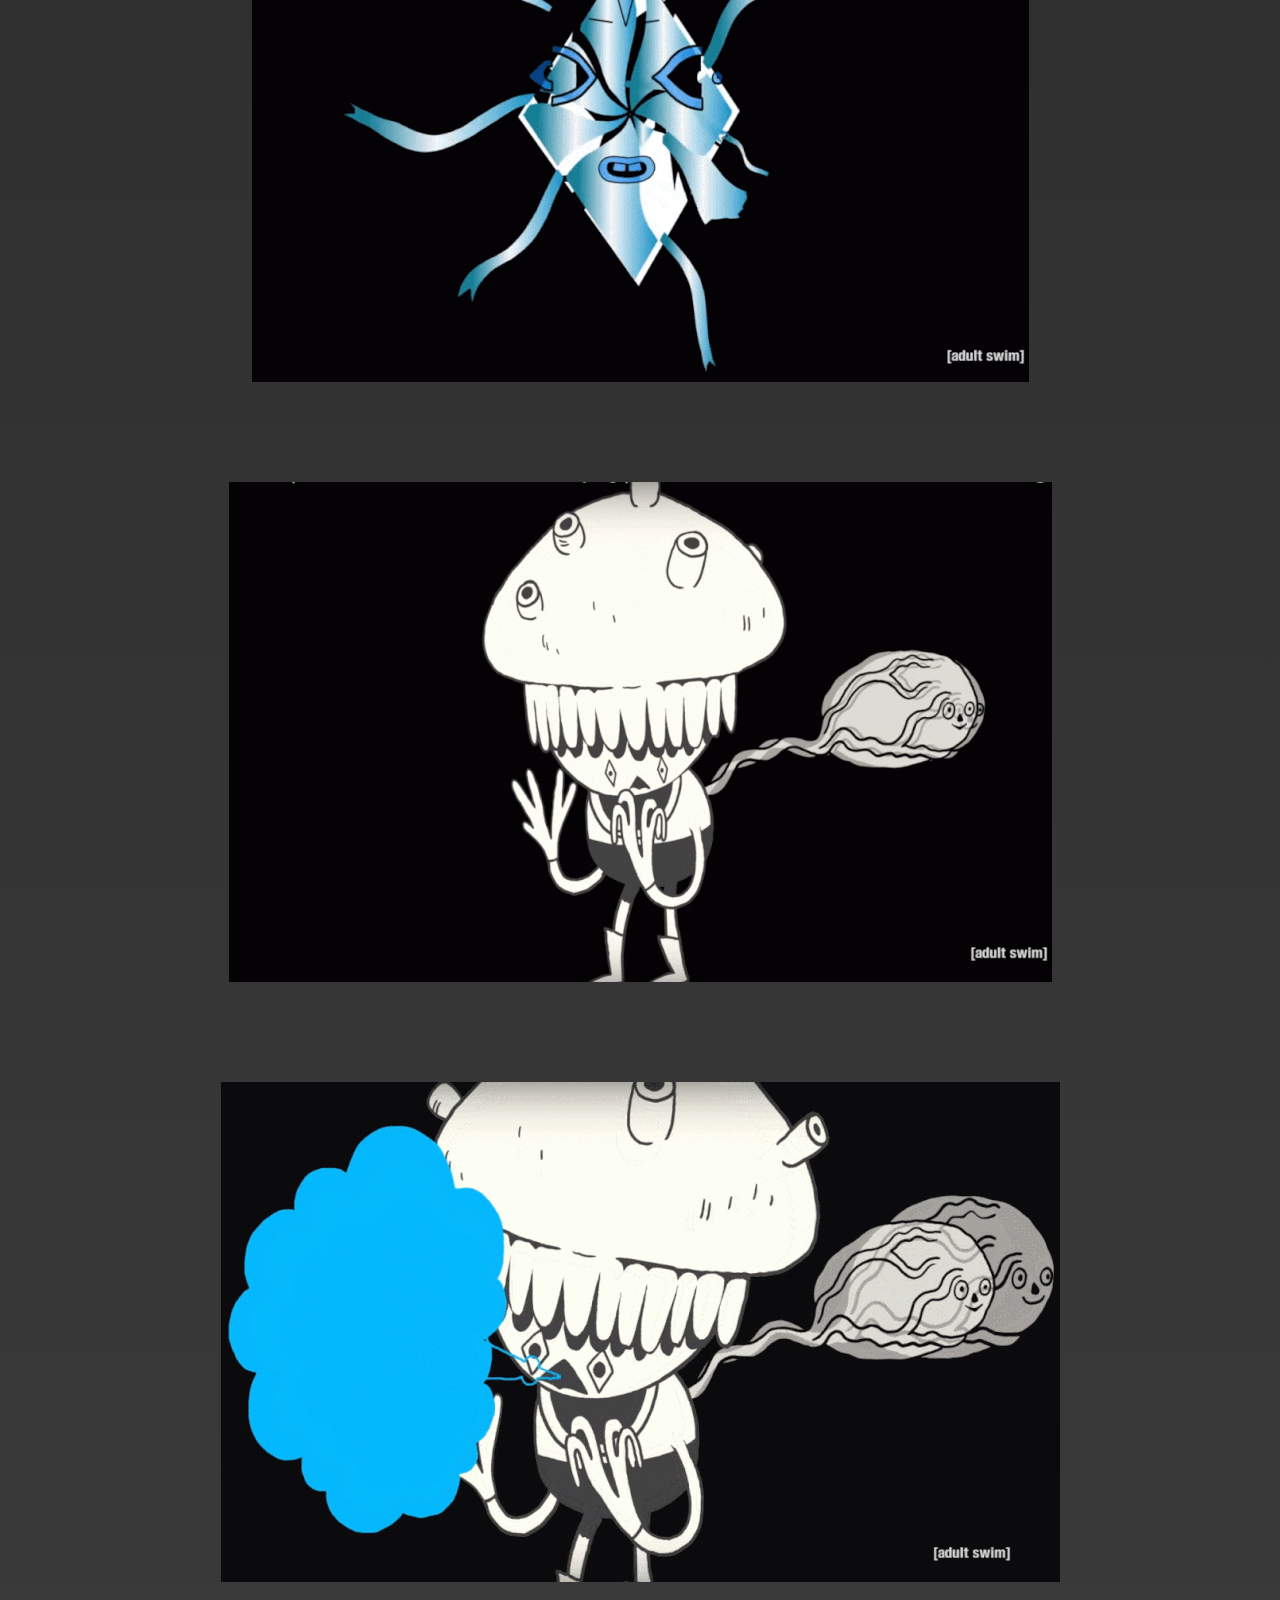
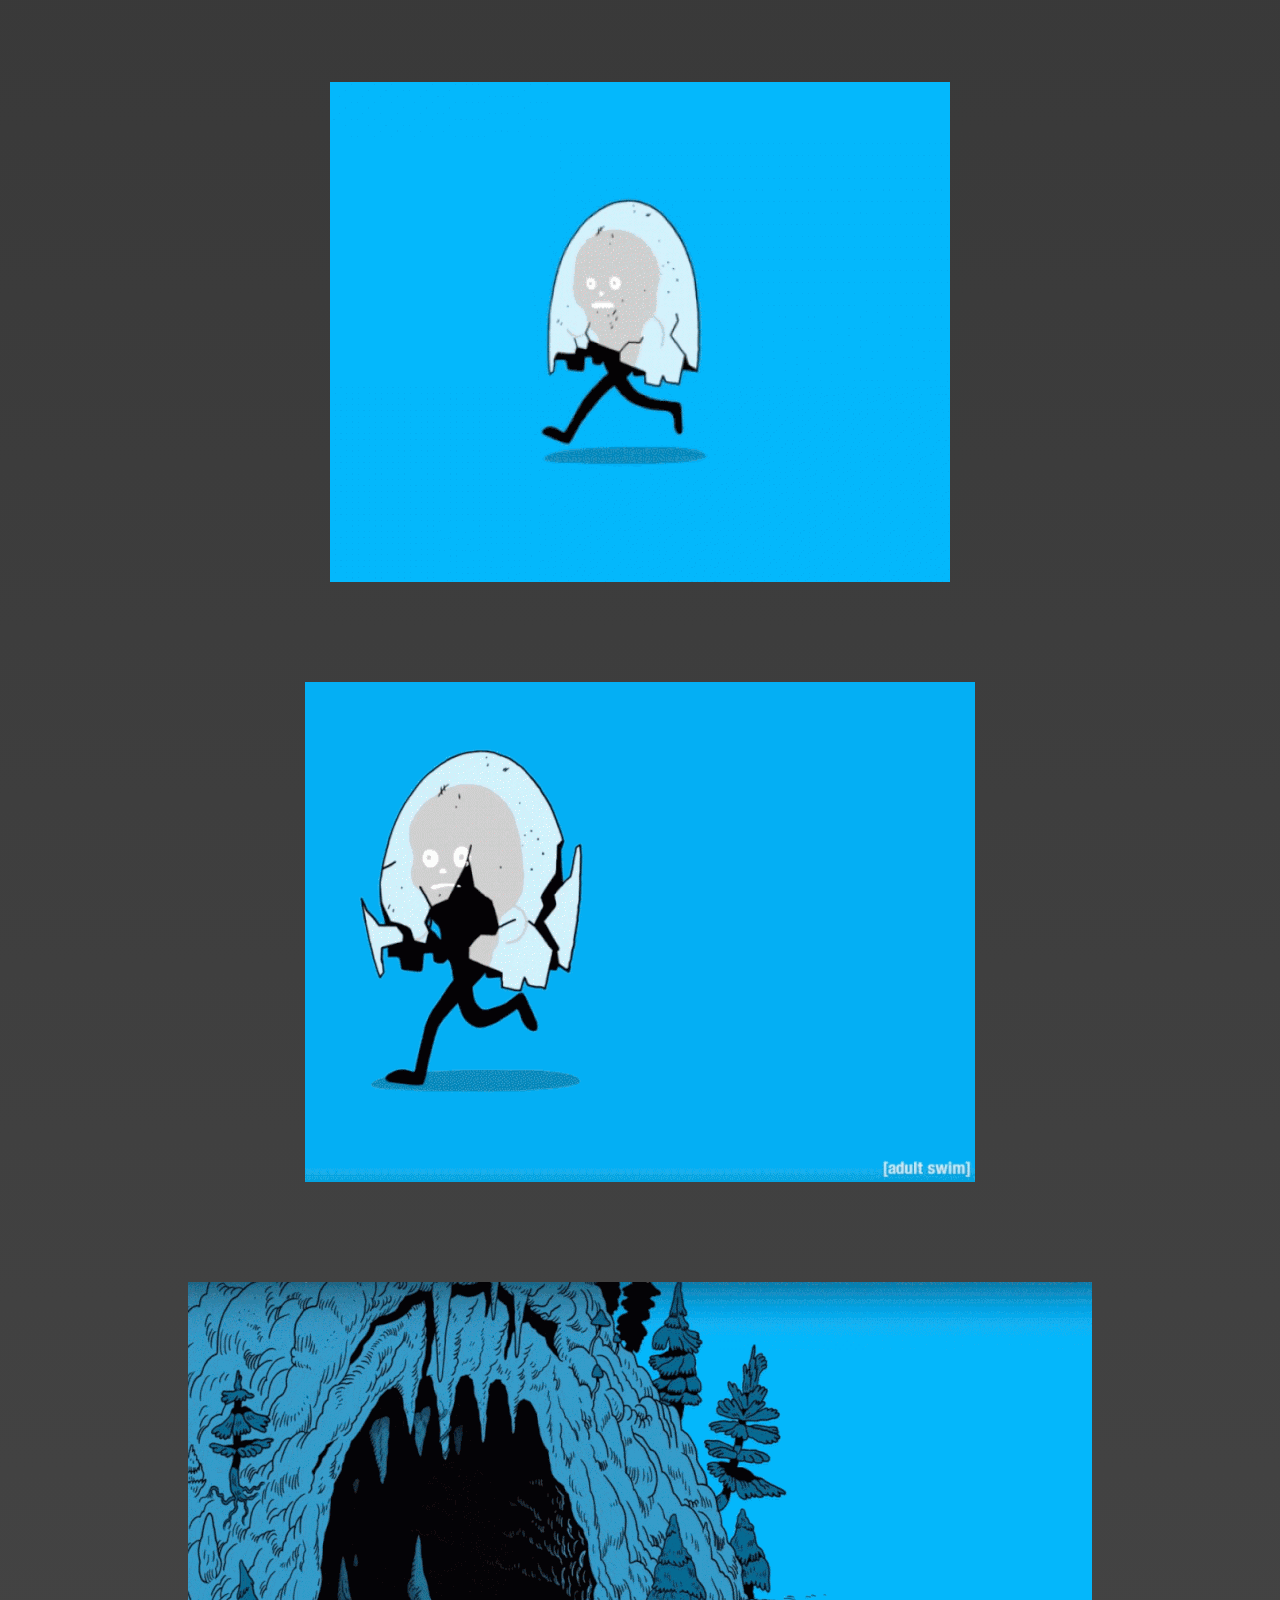
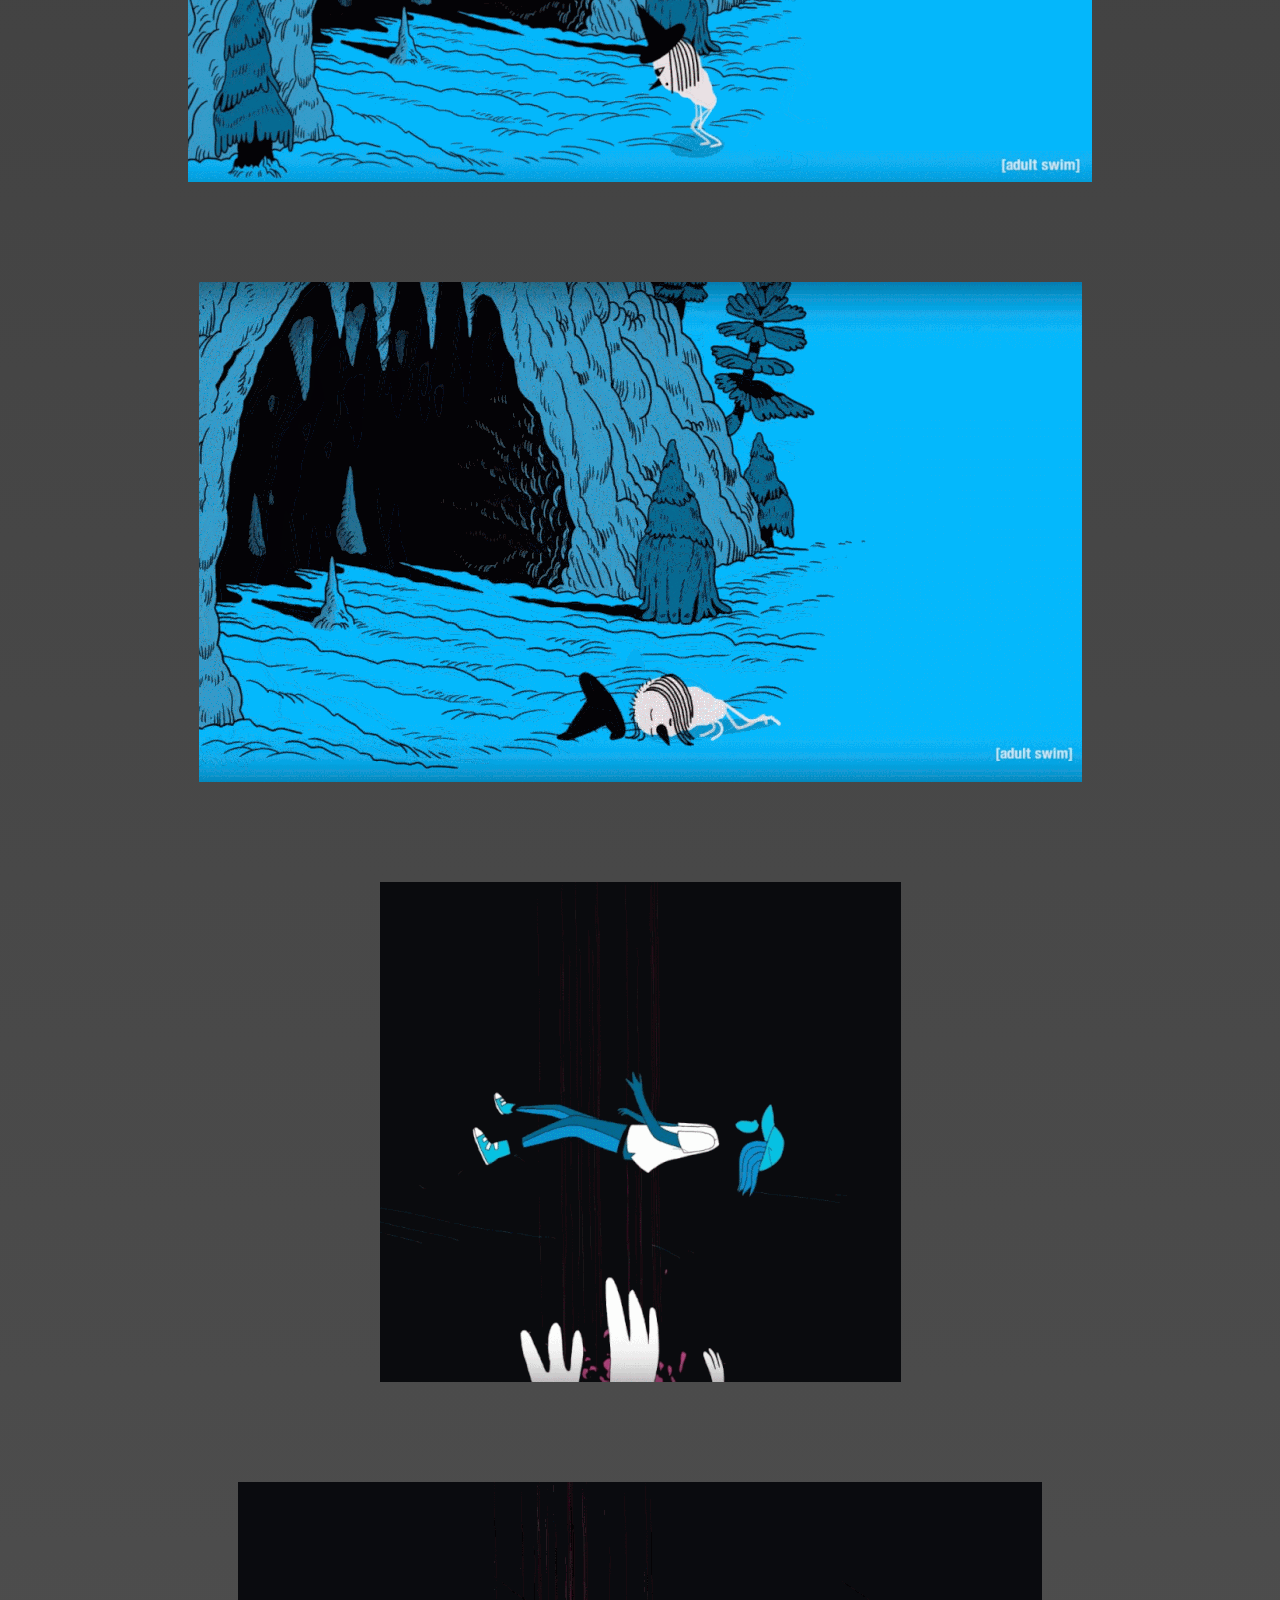
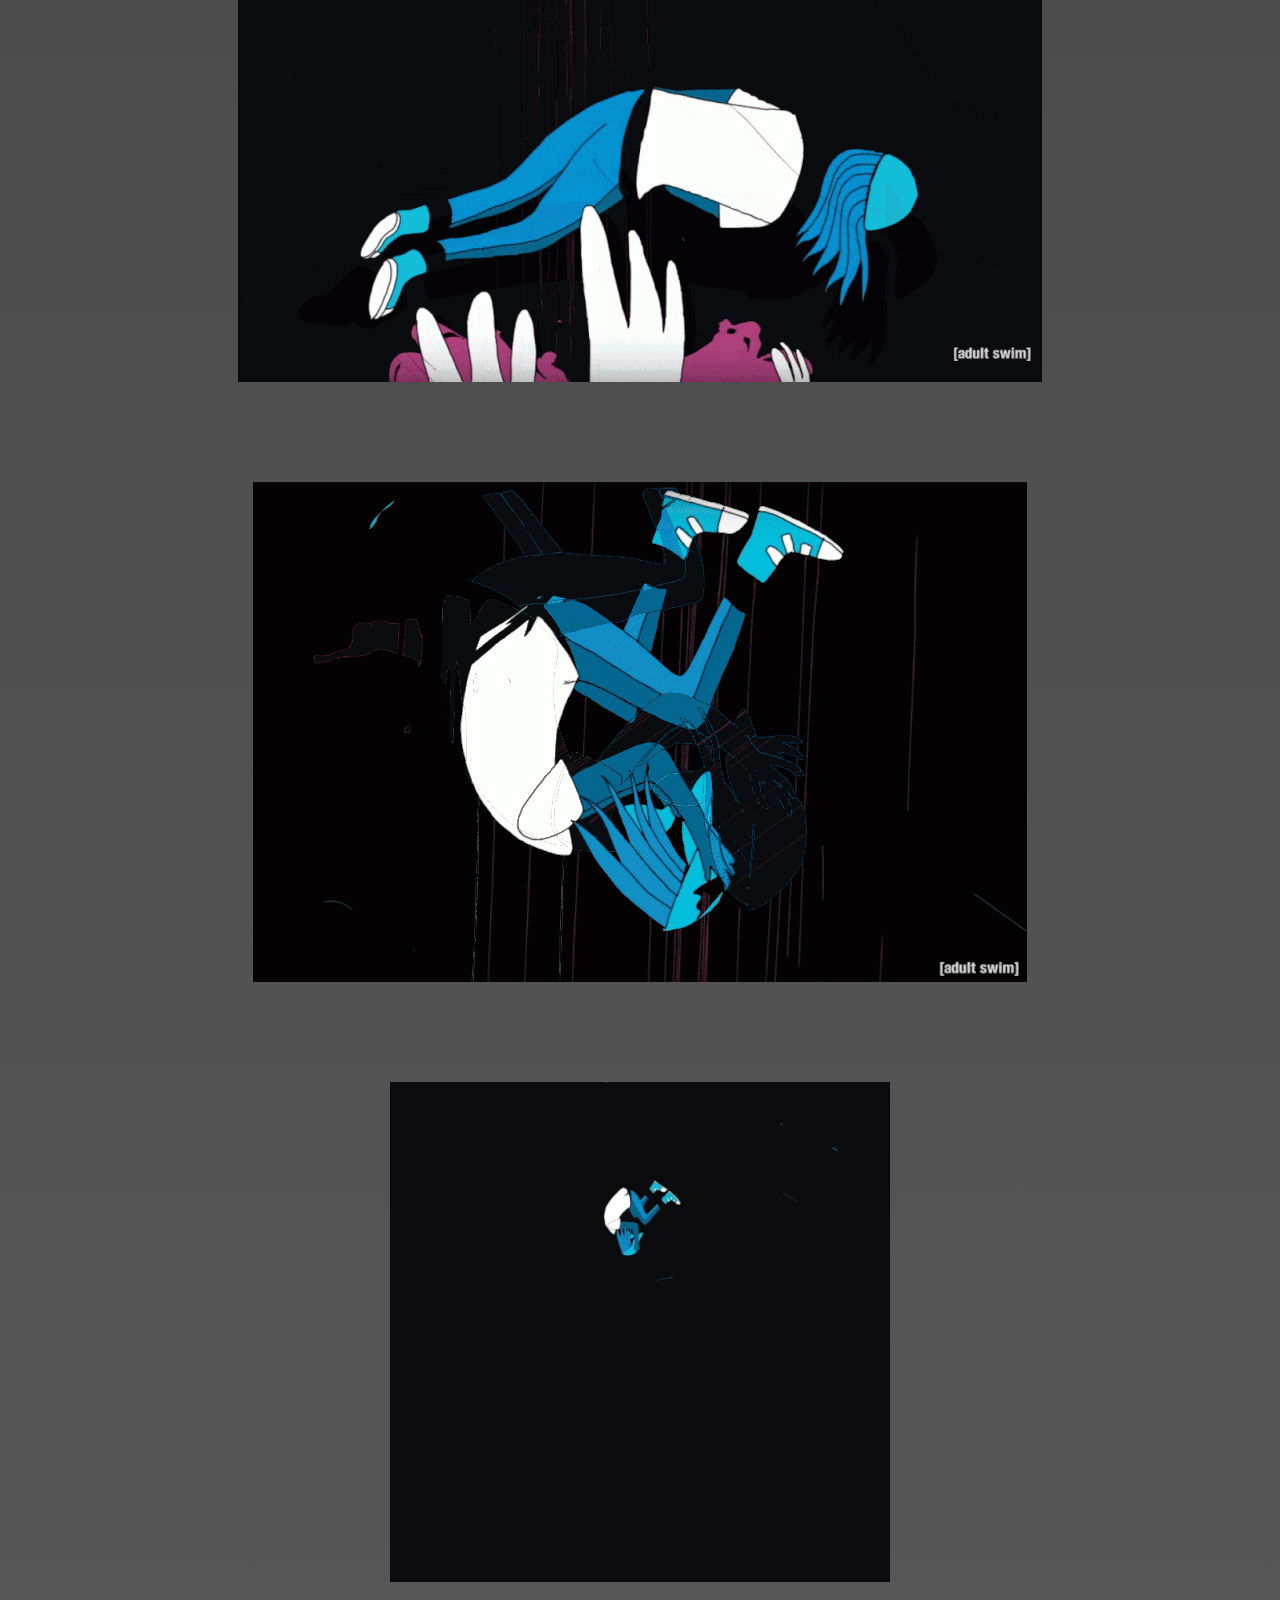
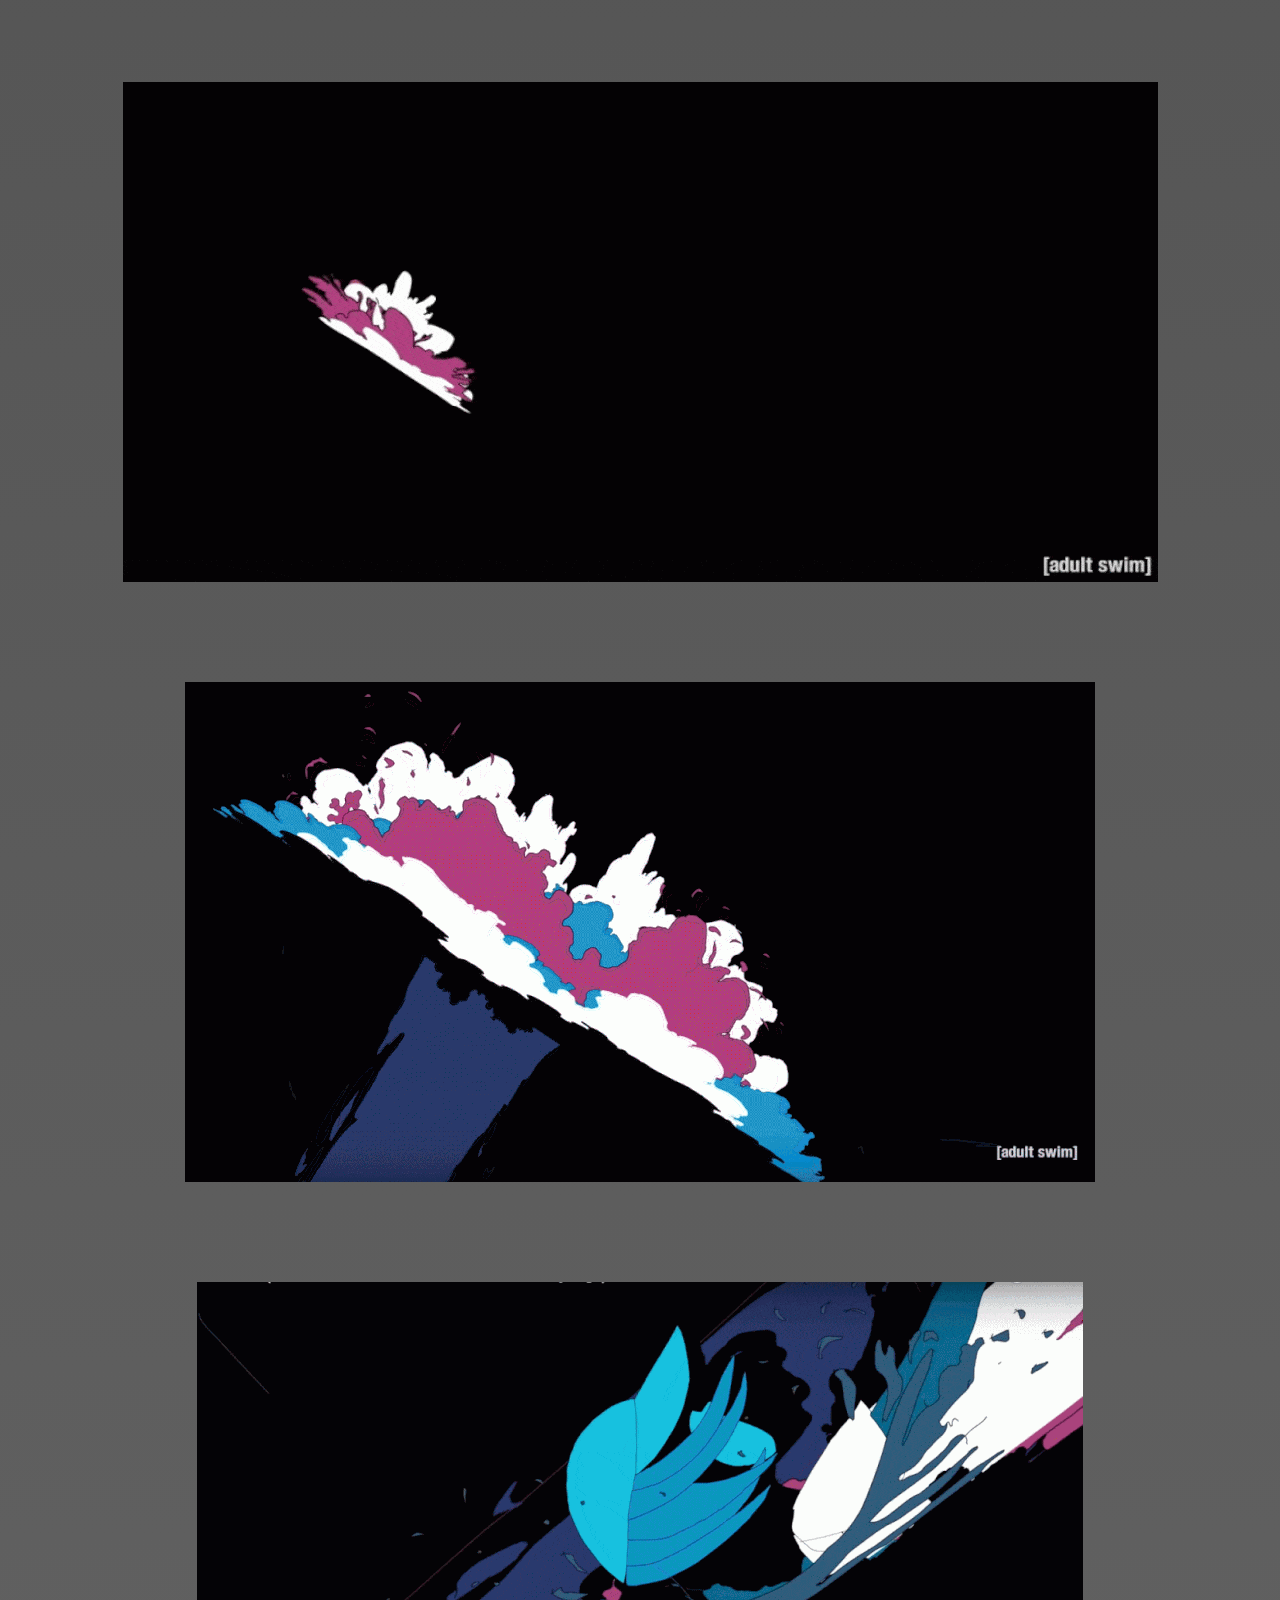
==== commit 8c4f3a70: "Completed lyrics" ====
--- a/index.html
+++ b/index.html
@@ -27,6 +27,8 @@
       <input type="text" class="form-control" id="goToFrame" size="1">
     </div>
   </div>
+  
+  <!-- <textarea id="lyrics"></textarea> -->
 
   <!-- <div id="dimTop"></div> -->
   <div id="dimBot">
@@ -111,7 +113,6 @@
 
 <script src="js/jquery-1.11.3.js"></script>
 <script src="js/bootstrap.min.js"></script>
-<script src="js/utilityClasses.js"></script>
 <script src="js/gifShow.js"></script>
 <script>
 window.onbeforeunload = function(){ window.scrollTo(0,0); }   // Snap screen to top.
